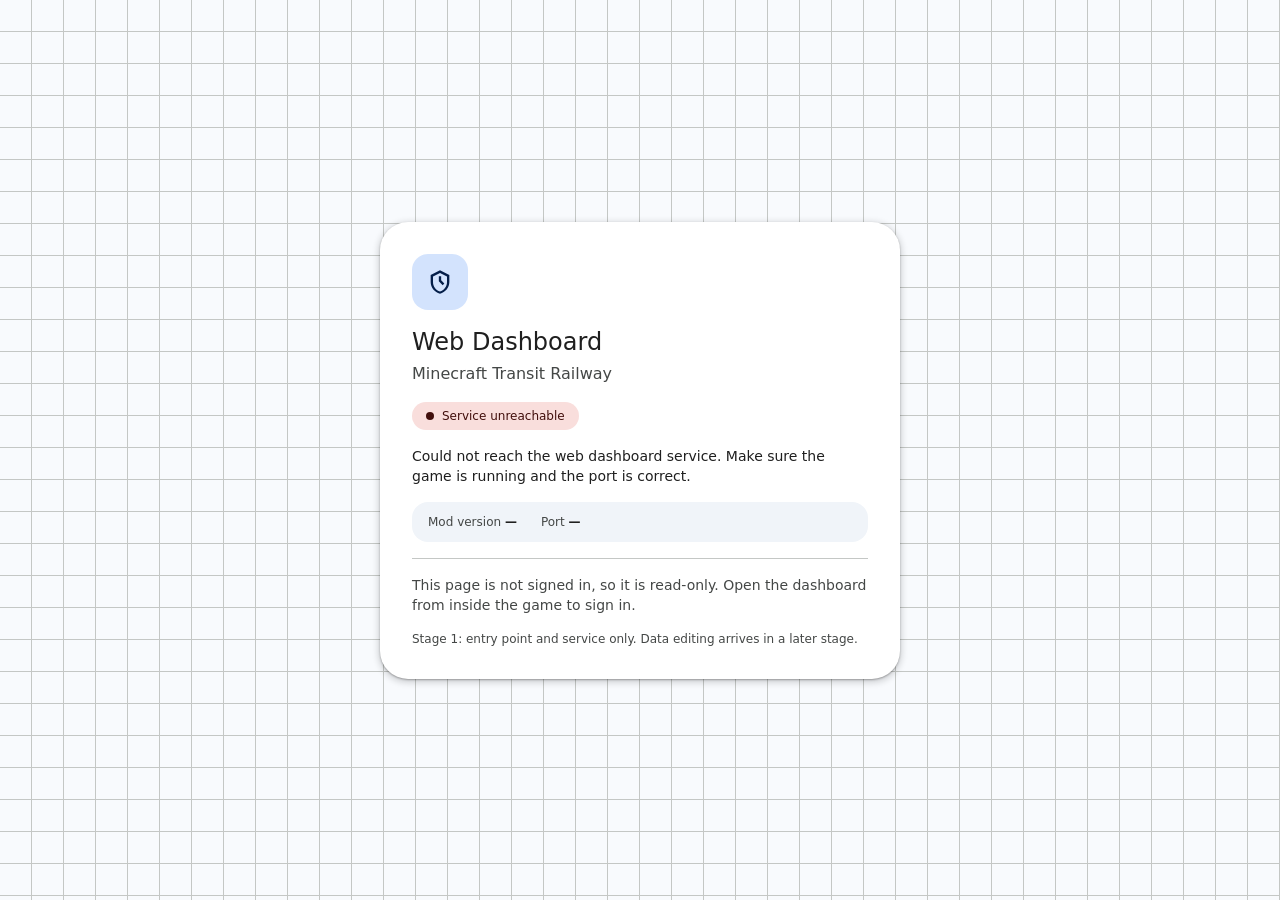
==== common/src/main/resources/assets/mtr/webdashboard/index.html @ 939e8cdc "仪表板网页化0阶段" ====
<!DOCTYPE html>
<html lang="en">
<head>
	<meta charset="UTF-8">
	<meta name="viewport" content="width=device-width, initial-scale=1.0">
	<meta name="color-scheme" content="light dark">
	<meta name="robots" content="noindex">
	<title>MTR Web Dashboard</title>
	<link rel="stylesheet" href="index.css">
	<script type="module" src="app.js"></script>
</head>
<body>
<noscript>
	<p class="noscript-notice">This dashboard requires JavaScript.</p>
</noscript>

<main class="stage">
	<section class="card" aria-labelledby="dashboard-title">
		<div class="card__icon" aria-hidden="true">
			<svg viewBox="0 0 24 24" width="28" height="28" focusable="false">
				<path d="M12 2 4 6v6c0 5 3.4 8.6 8 10 4.6-1.4 8-5 8-10V6l-8-4zm0 2.2 6 3v4.8c0 4-2.6 7-6 8.2-3.4-1.2-6-4.2-6-8.2V7.2l6-3z"/>
				<path d="M11 7h2v3.6l2.7 2.7-1.4 1.4L11 11.4V7z"/>
			</svg>
		</div>

		<h1 class="card__title" id="dashboard-title" data-i18n="title">Web Dashboard</h1>
		<p class="card__subtitle" data-i18n="subtitle">Minecraft Transit Railway</p>

		<div class="card__status">
			<span class="badge" id="status-badge" data-state="loading">
				<span class="badge__dot" aria-hidden="true"></span>
				<span data-i18n="statusLoading">Checking service…</span>
			</span>
		</div>

		<p class="card__message" id="page-message" data-i18n="messageLoading">Loading…</p>

		<div class="card__meta" id="meta" hidden>
			<span><span data-i18n="versionLabel">Mod version</span> <b id="meta-version">—</b></span>
			<span><span data-i18n="portLabel">Port</span> <b id="meta-port">—</b></span>
		</div>

		<p class="card__note" data-i18n="readOnlyNote">This page is not signed in, so it is read-only. Open the dashboard from inside the game to sign in.</p>

		<p class="card__footnote" data-i18n="stageNote">Stage 1: entry point and service only. Data editing arrives in a later stage.</p>
	</section>
</main>
</body>
</html>
---- common/src/main/resources/assets/mtr/webdashboard/index.css ----
/*
 * Material Design 3 token layer for the MTR web dashboard.
 *
 * Only tokens and a couple of primitives live here - no component library. Stage 4 decides how
 * @material/web is bundled; keeping the token names identical to the official MD3 spec means the
 * components can be dropped in later without rewriting any of this.
 *
 * Everything is self-contained: no web fonts, no CDN, so the page works on a machine with no
 * internet access, which matters for a service that only listens on loopback.
 *
 * Reference palette: the MTR brand blue #4285F4 used by the in-game map's player marker.
 */

:root {
	color-scheme: light dark;

	/* Typeface: system stack, deliberately not a downloaded webfont. */
	--md-ref-typeface-plain: system-ui, -apple-system, "Segoe UI", Roboto, "Helvetica Neue", "Noto Sans", "PingFang SC", "Microsoft YaHei", sans-serif;

	/* Typescale */
	--md-sys-typescale-headline-small-size: 24px;
	--md-sys-typescale-headline-small-line-height: 32px;
	--md-sys-typescale-title-medium-size: 16px;
	--md-sys-typescale-title-medium-line-height: 24px;
	--md-sys-typescale-body-medium-size: 14px;
	--md-sys-typescale-body-medium-line-height: 20px;
	--md-sys-typescale-label-medium-size: 12px;
	--md-sys-typescale-label-medium-line-height: 16px;
	--md-sys-typescale-weight-regular: 400;
	--md-sys-typescale-weight-medium: 500;
	--md-sys-typescale-weight-semibold: 600;

	/* Shape */
	--md-sys-shape-corner-extra-large: 28px;
	--md-sys-shape-corner-large: 16px;
	--md-sys-shape-corner-full: 999px;

	/* Motion */
	--md-sys-motion-duration-short: 150ms;
	--md-sys-motion-duration-medium: 300ms;
	--md-sys-motion-easing-standard: cubic-bezier(0.2, 0, 0, 1);
	--md-sys-motion-easing-emphasized: cubic-bezier(0.05, 0.7, 0.1, 1);

	/* Elevation */
	--md-sys-elevation-1: 0 1px 2px rgba(0, 0, 0, 0.3), 0 1px 3px 1px rgba(0, 0, 0, 0.15);
	--md-sys-elevation-2: 0 1px 2px rgba(0, 0, 0, 0.3), 0 2px 6px 2px rgba(0, 0, 0, 0.15);
}

/* ---- Light scheme (default) ---- */
:root {
	--md-sys-color-primary: #0b57d0;
	--md-sys-color-on-primary: #ffffff;
	--md-sys-color-primary-container: #d3e3fd;
	--md-sys-color-on-primary-container: #041e49;
	--md-sys-color-secondary: #5f6368;
	--md-sys-color-on-secondary: #ffffff;
	--md-sys-color-secondary-container: #e8eaed;
	--md-sys-color-on-secondary-container: #1f1f1f;
	--md-sys-color-surface: #ffffff;
	--md-sys-color-surface-container-low: #f8fafd;
	--md-sys-color-surface-container: #f0f4f9;
	--md-sys-color-surface-container-high: #e9eef6;
	--md-sys-color-on-surface: #1f1f1f;
	--md-sys-color-on-surface-variant: #444746;
	--md-sys-color-outline: #747775;
	--md-sys-color-outline-variant: #c4c7c5;
	--md-sys-color-scrim: rgba(0, 0, 0, 0.32);
	--md-sys-color-error: #b3261e;
	--md-sys-color-error-container: #f9dedc;
	--md-sys-color-on-error-container: #410e0b;
	--md-sys-color-success: #146c2e;
	--md-sys-color-success-container: #c4eed0;
	--md-sys-color-on-success-container: #072711;
}

/* ---- Dark scheme ---- */
@media (prefers-color-scheme: dark) {
	:root {
		--md-sys-color-primary: #a8c7fa;
		--md-sys-color-on-primary: #062e6f;
		--md-sys-color-primary-container: #0842a0;
		--md-sys-color-on-primary-container: #d3e3fd;
		--md-sys-color-secondary: #c4c7c5;
		--md-sys-color-on-secondary: #303030;
		--md-sys-color-secondary-container: #444746;
		--md-sys-color-on-secondary-container: #e3e3e3;
		--md-sys-color-surface: #1b1b1b;
		--md-sys-color-surface-container-low: #1f1f1f;
		--md-sys-color-surface-container: #282a2c;
		--md-sys-color-surface-container-high: #333537;
		--md-sys-color-on-surface: #e3e3e3;
		--md-sys-color-on-surface-variant: #c4c7c5;
		--md-sys-color-outline: #8e918f;
		--md-sys-color-outline-variant: #444746;
		--md-sys-color-scrim: rgba(0, 0, 0, 0.5);
		--md-sys-color-error: #f2b8b5;
		--md-sys-color-error-container: #8c1d18;
		--md-sys-color-on-error-container: #f9dedc;
		--md-sys-color-success: #6dd58c;
		--md-sys-color-success-container: #0a3818;
		--md-sys-color-on-success-container: #c4eed0;
	}
}

* {
	box-sizing: border-box;
}

html,
body {
	margin: 0;
	padding: 0;
	min-height: 100%;
}

body {
	background-color: var(--md-sys-color-surface-container-low);
	color: var(--md-sys-color-on-surface);
	font-family: var(--md-ref-typeface-plain);
	font-size: var(--md-sys-typescale-body-medium-size);
	line-height: var(--md-sys-typescale-body-medium-line-height);
	/* A faint grid, echoing the in-game map's block grid without drawing any terrain yet. */
	background-image:
		linear-gradient(var(--md-sys-color-outline-variant) 1px, transparent 1px),
		linear-gradient(90deg, var(--md-sys-color-outline-variant) 1px, transparent 1px);
	background-size: 32px 32px;
	background-position: -1px -1px;
	-webkit-font-smoothing: antialiased;
}

.noscript-notice {
	margin: 24px;
	padding: 16px;
	border-radius: var(--md-sys-shape-corner-large);
	background-color: var(--md-sys-color-error-container);
	color: var(--md-sys-color-on-error-container);
}

.stage {
	min-height: 100vh;
	display: grid;
	place-items: center;
	padding: 24px;
}

.card {
	width: min(520px, 100%);
	padding: 32px;
	display: flex;
	flex-direction: column;
	gap: 16px;
	border-radius: var(--md-sys-shape-corner-extra-large);
	background-color: var(--md-sys-color-surface);
	color: var(--md-sys-color-on-surface);
	box-shadow: var(--md-sys-elevation-2);
	animation: card-enter var(--md-sys-motion-duration-medium) var(--md-sys-motion-easing-emphasized) both;
}

@keyframes card-enter {
	from {
		opacity: 0;
		transform: translateY(12px) scale(0.98);
	}
	to {
		opacity: 1;
		transform: none;
	}
}

@media (prefers-reduced-motion: reduce) {
	.card {
		animation: none;
	}
	.badge__dot {
		animation: none;
	}
}

.card__icon {
	width: 56px;
	height: 56px;
	display: grid;
	place-items: center;
	border-radius: var(--md-sys-shape-corner-large);
	background-color: var(--md-sys-color-primary-container);
	color: var(--md-sys-color-on-primary-container);
}

.card__icon svg {
	fill: currentColor;
}

.card__title {
	margin: 0;
	font-size: var(--md-sys-typescale-headline-small-size);
	line-height: var(--md-sys-typescale-headline-small-line-height);
	font-weight: var(--md-sys-typescale-weight-regular);
}

.card__subtitle {
	margin: 0;
	margin-top: -12px;
	font-size: var(--md-sys-typescale-title-medium-size);
	line-height: var(--md-sys-typescale-title-medium-line-height);
	font-weight: var(--md-sys-typescale-weight-medium);
	color: var(--md-sys-color-on-surface-variant);
}

.card__status {
	display: flex;
}

.badge {
	display: inline-flex;
	align-items: center;
	gap: 8px;
	padding: 6px 14px;
	border-radius: var(--md-sys-shape-corner-full);
	background-color: var(--md-sys-color-secondary-container);
	color: var(--md-sys-color-on-secondary-container);
	font-size: var(--md-sys-typescale-label-medium-size);
	line-height: var(--md-sys-typescale-label-medium-line-height);
	font-weight: var(--md-sys-typescale-weight-medium);
	transition: background-color var(--md-sys-motion-duration-short) var(--md-sys-motion-easing-standard);
}

.badge__dot {
	width: 8px;
	height: 8px;
	flex: 0 0 8px;
	border-radius: var(--md-sys-shape-corner-full);
	background-color: currentColor;
	animation: badge-pulse 1.2s ease-in-out infinite;
}

@keyframes badge-pulse {
	0%, 100% { opacity: 1; }
	50% { opacity: 0.25; }
}

.badge[data-state="ready"] {
	background-color: var(--md-sys-color-primary-container);
	color: var(--md-sys-color-on-primary-container);
}

.badge[data-state="ready"] .badge__dot {
	animation: none;
}

.badge[data-state="offline"] {
	background-color: var(--md-sys-color-error-container);
	color: var(--md-sys-color-on-error-container);
}

.badge[data-state="offline"] .badge__dot {
	animation: none;
}

.card__message {
	margin: 0;
}

.card__meta {
	display: flex;
	flex-wrap: wrap;
	gap: 8px 24px;
	padding: 12px 16px;
	border-radius: var(--md-sys-shape-corner-large);
	background-color: var(--md-sys-color-surface-container);
	color: var(--md-sys-color-on-surface-variant);
	font-size: var(--md-sys-typescale-label-medium-size);
	line-height: var(--md-sys-typescale-label-medium-line-height);
}

.card__meta b {
	color: var(--md-sys-color-on-surface);
	font-weight: var(--md-sys-typescale-weight-semibold);
}

.card__note,
.card__footnote {
	margin: 0;
	padding-top: 16px;
	border-top: 1px solid var(--md-sys-color-outline-variant);
	color: var(--md-sys-color-on-surface-variant);
}

.card__footnote {
	font-size: var(--md-sys-typescale-label-medium-size);
	line-height: var(--md-sys-typescale-label-medium-line-height);
	padding-top: 0;
	border-top: none;
}
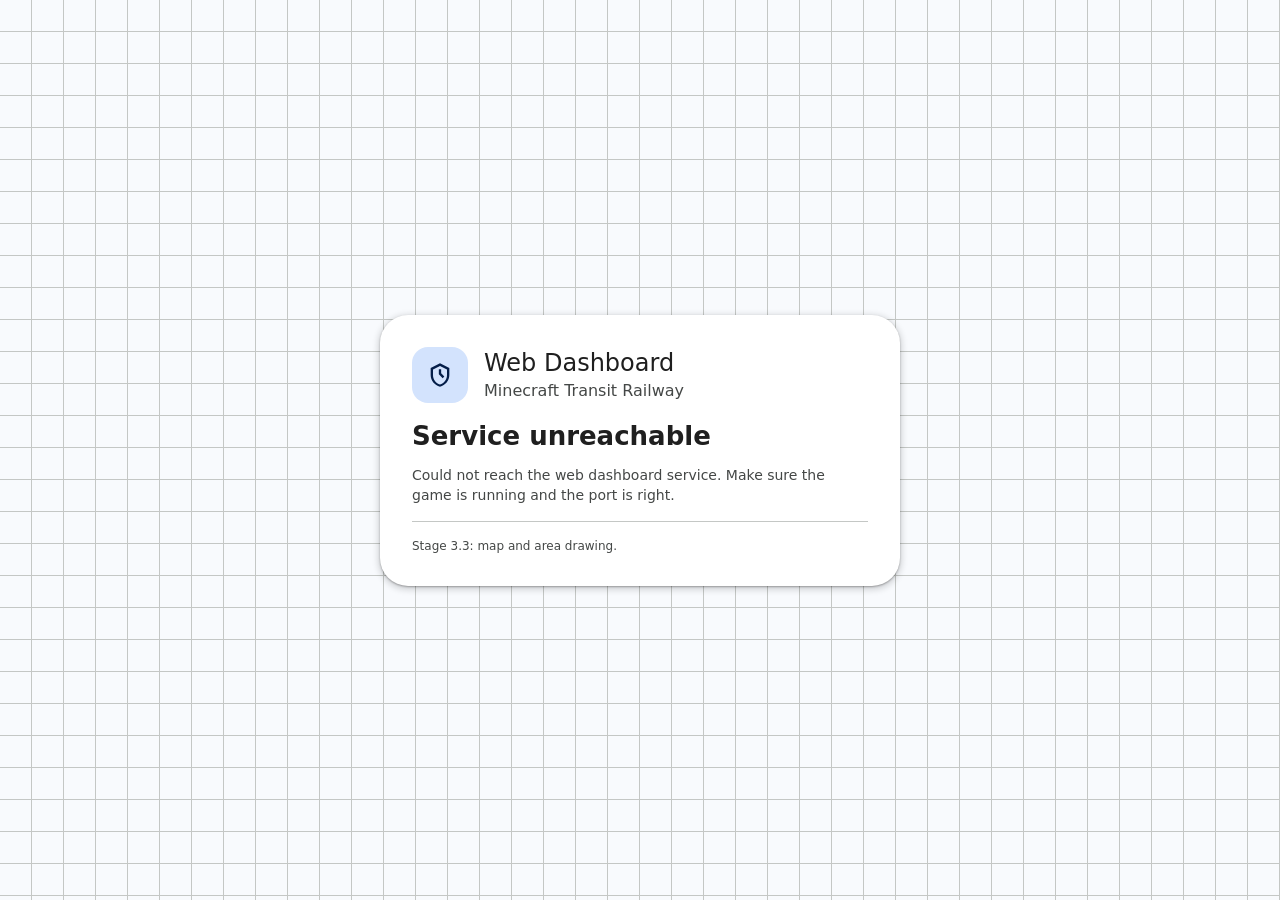
==== commit 54394dc3: "仪表板网页化3阶段！" ====
--- a/common/src/main/resources/assets/mtr/webdashboard/index.html
+++ b/common/src/main/resources/assets/mtr/webdashboard/index.html
@@ -1,4 +1,4 @@
-<!DOCTYPE html>
+﻿<!DOCTYPE html>
 <html lang="en">
 <head>
 	<meta charset="UTF-8">
@@ -6,43 +6,201 @@
 	<meta name="color-scheme" content="light dark">
 	<meta name="robots" content="noindex">
 	<title>MTR Web Dashboard</title>
-	<link rel="stylesheet" href="index.css">
-	<script type="module" src="app.js"></script>
+	<!-- The ?v= suffix busts any copy a browser cached before caching was disabled server-side.
+	     Sub-imports inside app.js and views.js carry the same number, because a module is cached under
+	     its own URL and bumping only this line would leave a stale lists.js or views.js in play.
+	     Bump all of them together. -->
+	<link rel="stylesheet" href="index.css?v=16">
+	<script type="module" src="app.js?v=16"></script>
 </head>
-<body>
+<body data-view="checking">
 <noscript>
 	<p class="noscript-notice">This dashboard requires JavaScript.</p>
 </noscript>
 
-<main class="stage">
-	<section class="card" aria-labelledby="dashboard-title">
-		<div class="card__icon" aria-hidden="true">
-			<svg viewBox="0 0 24 24" width="28" height="28" focusable="false">
-				<path d="M12 2 4 6v6c0 5 3.4 8.6 8 10 4.6-1.4 8-5 8-10V6l-8-4zm0 2.2 6 3v4.8c0 4-2.6 7-6 8.2-3.4-1.2-6-4.2-6-8.2V7.2l6-3z"/>
-				<path d="M11 7h2v3.6l2.7 2.7-1.4 1.4L11 11.4V7z"/>
-			</svg>
+<!--
+	Two layouts sharing one page.
+
+	The shell is the working dashboard: a top bar, then the sidebar beside the map. The game also keeps
+	its list on the left and its map on the right, so the two read the same way round.
+
+	The card is the centred notice used for every non-dashboard state - not signed in, sign-in expired,
+	service unreachable. Which one is visible is decided by data-view on <body>, so exactly one can
+	ever show.
+-->
+<div class="shell">
+	<header class="topbar">
+		<div class="topbar__brand">
+			<span class="topbar__icon" aria-hidden="true">
+				<svg viewBox="0 0 24 24" width="20" height="20" focusable="false">
+					<path d="M12 2 4 6v6c0 5 3.4 8.6 8 10 4.6-1.4 8-5 8-10V6l-8-4zm0 2.2 6 3v4.8c0 4-2.6 7-6 8.2-3.4-1.2-6-4.2-6-8.2V7.2l6-3z"/>
+					<path d="M11 7h2v3.6l2.7 2.7-1.4 1.4L11 11.4V7z"/>
+				</svg>
+			</span>
+			<h1 class="topbar__title" data-i18n="title">Web Dashboard</h1>
+			<!-- Shown only when the visitor cannot edit; views.setCanEdit owns its hidden flag. Hidden
+			     from the start so an account with edit rights never sees it flash. -->
+			<span class="badge badge--muted" id="readonly-badge" hidden data-i18n="readOnlyBadge">Read-only</span>
+			<span class="topbar__world" id="world-label" hidden></span>
 		</div>
 
-		<h1 class="card__title" id="dashboard-title" data-i18n="title">Web Dashboard</h1>
-		<p class="card__subtitle" data-i18n="subtitle">Minecraft Transit Railway</p>
-
-		<div class="card__status">
+		<div class="topbar__actions">
+			<button class="icon-button" id="refresh" type="button" data-i18n-title="refresh" data-i18n-aria-label="refreshAriaLabel" aria-label="Refresh">
+				<svg viewBox="0 0 24 24" width="20" height="20" aria-hidden="true" focusable="false">
+					<path d="M12 5V2L7 6l5 4V7a5 5 0 1 1-5 5H5a7 7 0 1 0 7-7z"/>
+				</svg>
+			</button>
 			<span class="badge" id="status-badge" data-state="loading">
 				<span class="badge__dot" aria-hidden="true"></span>
 				<span data-i18n="statusLoading">Checking service…</span>
 			</span>
+			<span class="badge badge--account" id="account-badge" hidden>
+				<span id="account-name"></span>
+			</span>
+			<button class="button button--text" id="sign-out" type="button" data-i18n="signOut">Sign out</button>
 		</div>
-
-		<p class="card__message" id="page-message" data-i18n="messageLoading">Loading…</p>
-
-		<div class="card__meta" id="meta" hidden>
-			<span><span data-i18n="versionLabel">Mod version</span> <b id="meta-version">—</b></span>
-			<span><span data-i18n="portLabel">Port</span> <b id="meta-port">—</b></span>
-		</div>
-
-		<p class="card__note" data-i18n="readOnlyNote">This page is not signed in, so it is read-only. Open the dashboard from inside the game to sign in.</p>
-
-		<p class="card__footnote" data-i18n="stageNote">Stage 1: entry point and service only. Data editing arrives in a later stage.</p>
+	</header>
+
+	<div class="content">
+		<!-- Sidebar: the same three categories as the in-game dashboard, above which sits the
+		     transport-mode filter the game has no equivalent for, because one page manages all four. -->
+		<aside class="sidebar" data-i18n-aria-label="sidebarLabel" aria-label="Railway data">
+			<!-- Hidden by views.renderModes on the stations tab, where filtering has no effect. -->
+			<div class="sidebar__filters" id="sidebar-filters">
+				<div class="chips" id="modes" role="group"></div>
+			</div>
+
+			<div class="sidebar__tabs">
+				<div class="tabs" id="tabs" role="tablist"></div>
+			</div>
+
+			<div class="sidebar__search">
+				<span class="search__icon" aria-hidden="true">
+					<svg viewBox="0 0 24 24" width="18" height="18" focusable="false">
+						<path d="M15.5 14h-.79l-.28-.27a6.5 6.5 0 1 0-.7.7l.27.28v.79l5 4.99L20.49 19l-4.99-5zm-6 0A4.5 4.5 0 1 1 14 9.5 4.5 4.5 0 0 1 9.5 14z"/>
+					</svg>
+				</span>
+				<input class="search__input" id="search" type="search" autocomplete="off"
+				       data-i18n-placeholder="searchPlaceholder" placeholder="Search…"
+				       data-i18n-aria-label="searchAriaLabel" aria-label="Search">
+				<button class="icon-button icon-button--small" id="search-clear" type="button" hidden
+				        data-i18n-title="clearSearch" data-i18n-aria-label="clearSearch" aria-label="Clear search">
+					<svg viewBox="0 0 24 24" width="18" height="18" aria-hidden="true" focusable="false">
+						<path d="M19 6.41 17.59 5 12 10.59 6.41 5 5 6.41 10.59 12 5 17.59 6.41 19 12 13.41 17.59 19 19 17.59 13.41 12z"/>
+					</svg>
+				</button>
+			</div>
+
+			<!-- Offered only when the selected object has a selection to redraw. Hidden otherwise, so it
+			     cannot be pressed for a route, platform or siding, none of which have one. -->
+			<div class="sidebar__edit-bar" id="sidebar-edit-bar" hidden>
+				<button class="button button--tonal button--full" id="sidebar-edit-area" type="button" data-i18n="editAreaButton">
+					<svg viewBox="0 0 24 24" width="18" height="18" aria-hidden="true" focusable="false">
+						<path d="M3 17.25V21h3.75L17.81 9.94l-3.75-3.75L3 17.25zM20.71 7.04a1 1 0 0 0 0-1.41l-2.34-2.34a1 1 0 0 0-1.41 0l-1.83 1.83 3.75 3.75 1.83-1.83z"/>
+					</svg>
+					<span data-i18n="editAreaButton">Redraw area on the map</span>
+				</button>
+			</div>
+
+			<div class="sidebar__list" id="list" role="listbox" data-i18n-aria-label="listLabel" aria-label="Railway data list"></div>
+
+			<div class="empty" id="list-empty" hidden>
+				<p class="empty__title" data-empty-title></p>
+				<p class="empty__body" data-empty-body hidden></p>
+			</div>
+			<!-- The list above scrolls. There is deliberately no pagination here: page arrows are one of
+			     the things the in-game dashboard is being replaced for, and a browser scrolls for free. -->
+		</aside>
+
+		<!-- The canvas map. Its controls are overlays so they take no space away from the map itself. -->
+		<section class="map-area" id="map-area" data-i18n-aria-label="mapLabel" aria-label="Map">
+			<canvas id="map"></canvas>
+
+			<div class="map-controls">
+				<button class="icon-button" id="map-zoom-in" type="button" data-i18n-title="mapZoomIn" data-i18n-aria-label="mapZoomIn" aria-label="Zoom in">
+					<svg viewBox="0 0 24 24" width="20" height="20" aria-hidden="true" focusable="false">
+						<path d="M19 13h-6v6h-2v-6H5v-2h6V5h2v6h6z"/>
+					</svg>
+				</button>
+				<button class="icon-button" id="map-zoom-out" type="button" data-i18n-title="mapZoomOut" data-i18n-aria-label="mapZoomOut" aria-label="Zoom out">
+					<svg viewBox="0 0 24 24" width="20" height="20" aria-hidden="true" focusable="false">
+						<path d="M19 13H5v-2h14z"/>
+					</svg>
+				</button>
+				<!-- Centres the map on the player whose position the payload carried. Short tooltip on
+				     purpose: this is an icon button, and a sentence-length title is worse than no help. -->
+				<button class="icon-button" id="map-focus-player" type="button" data-i18n-title="mapFocusPlayer" data-i18n-aria-label="mapFocusPlayer" aria-label="Focus on player">
+					<svg viewBox="0 0 24 24" width="20" height="20" aria-hidden="true" focusable="false">
+						<path d="M12 8a4 4 0 1 0 4 4 4 4 0 0 0-4-4zm8.94 3A8.99 8.99 0 0 0 13 3.06V1h-2v2.06A8.99 8.99 0 0 0 3.06 11H1v2h2.06A8.99 8.99 0 0 0 11 20.94V23h2v-2.06A8.99 8.99 0 0 0 20.94 13H23v-2zM12 19a7 7 0 1 1 7-7 7 7 0 0 1-7 7z"/>
+					</svg>
+				</button>
+			</div>
+
+			<!-- Only visible while an area is being redrawn. The size readout is the feedback that makes the
+			     drag comprehensible: without it there is no way to tell how large a selection was just drawn,
+			     or whether the drag registered at all. -->
+			<div class="map-editing-bar" id="map-editing-bar" hidden>
+				<span class="map-editing-bar__hint" data-i18n="mapEditingHint">Drag on the map to draw the new area</span>
+				<span class="map-editing-bar__size" id="map-editing-size"></span>
+				<button class="button button--text button--small" id="map-cancel-edit" type="button" data-i18n="mapCancelEdit">Cancel</button>
+			</div>
+
+			<!-- Pinned to the map's top-right corner, so it sits directly under the top bar and against the
+			     right edge. Coordinates only - the player's name is not repeated here. -->
+			<div class="map-readout" id="map-readout"></div>
+		</section>
+	</div>
+</div>
+
+<main class="stage">
+	<section class="card" id="dashboard-card" aria-labelledby="dashboard-title">
+		<header class="card__header">
+			<div class="card__icon" aria-hidden="true">
+				<svg viewBox="0 0 24 24" width="28" height="28" focusable="false">
+					<path d="M12 2 4 6v6c0 5 3.4 8.6 8 10 4.6-1.4 8-5 8-10V6l-8-4zm0 2.2 6 3v4.8c0 4-2.6 7-6 8.2-3.4-1.2-6-4.2-6-8.2V7.2l6-3z"/>
+					<path d="M11 7h2v3.6l2.7 2.7-1.4 1.4L11 11.4V7z"/>
+				</svg>
+			</div>
+			<div class="card__heading">
+				<h1 class="card__title" id="dashboard-title" data-i18n="title">Web Dashboard</h1>
+				<p class="card__subtitle" data-i18n="subtitle">Minecraft Transit Railway</p>
+			</div>
+		</header>
+
+		<!-- A visitor who is not signed in, which includes anyone who typed the address by hand. That is
+		     the deliberate default: no URL grants editing on its own. -->
+		<section class="view" data-view="readonly">
+			<h2 class="view__headline" data-i18n="readOnlyHeadline">You cannot edit</h2>
+			<p class="view__text" data-i18n="readOnlyBody">Open this dashboard from the in-game Web Dashboard button to sign in, or ask an operator to grant you access.</p>
+		</section>
+
+		<!-- The service could not be reached at all. -->
+		<section class="view" data-view="offline">
+			<h2 class="view__headline" data-i18n="offlineHeadline">Service unreachable</h2>
+			<p class="view__text" data-i18n="offlineBody">Could not reach the web dashboard service. Make sure the game is running and the port is right.</p>
+		</section>
+
+		<!-- A sign-in attempt failed, most often because the token expired before the browser finished
+		     opening. -->
+		<section class="view" data-view="expired">
+			<h2 class="view__headline" data-i18n="expiredHeadline">Sign-in expired</h2>
+			<p class="view__text" data-i18n="expiredBody">Press the Web Dashboard button in the game again to get a fresh link.</p>
+		</section>
+
+		<dl class="card__meta" id="meta" hidden>
+			<div>
+				<dt data-i18n="versionLabel">Mod version</dt>
+				<dd id="meta-version">—</dd>
+			</div>
+			<div>
+				<dt data-i18n="portLabel">Port</dt>
+				<dd id="meta-port">—</dd>
+			</div>
+		</dl>
+
+		<p class="card__warning" id="lan-warning" hidden data-i18n="lanWarning">This service is open to the local network over plain HTTP, so sign-in tokens can be read by anyone on the same network. Restart with allowLanAccess turned off to avoid that.</p>
+
+		<p class="card__footnote" data-i18n="stageFootnote">Stage 3.3: map and area drawing.</p>
 	</section>
 </main>
 </body>
--- a/common/src/main/resources/assets/mtr/webdashboard/index.css
+++ b/common/src/main/resources/assets/mtr/webdashboard/index.css
@@ -33,7 +33,27 @@
 	/* Shape */
 	--md-sys-shape-corner-extra-large: 28px;
 	--md-sys-shape-corner-large: 16px;
+	--md-sys-shape-corner-medium: 12px;
+	--md-sys-shape-corner-small: 8px;
+	--md-sys-shape-corner-extra-small: 4px;
 	--md-sys-shape-corner-full: 999px;
+
+	/* Typescale, the sizes the sidebar needs beyond the card's */
+	--md-sys-typescale-title-small-size: 14px;
+	--md-sys-typescale-title-small-line-height: 20px;
+	--md-sys-typescale-body-small-size: 12px;
+	--md-sys-typescale-body-small-line-height: 16px;
+	--md-sys-typescale-label-large-size: 14px;
+	--md-sys-typescale-label-large-line-height: 20px;
+	/* The sidebar row label is the MD3 list item's primary text, which is body-large, not body-medium. */
+	--md-sys-typescale-body-large-size: 16px;
+	--md-sys-typescale-body-large-line-height: 24px;
+
+	/* State layer opacities, straight from the MD3 spec. Used instead of ad-hoc alphas so hover and
+	   pressed states read consistently across every component. */
+	--md-sys-state-hover-opacity: 0.08;
+	--md-sys-state-focus-opacity: 0.10;
+	--md-sys-state-pressed-opacity: 0.10;
 
 	/* Motion */
 	--md-sys-motion-duration-short: 150ms;
@@ -42,8 +62,13 @@
 	--md-sys-motion-easing-emphasized: cubic-bezier(0.05, 0.7, 0.1, 1);
 
 	/* Elevation */
+	--md-sys-elevation-0: none;
 	--md-sys-elevation-1: 0 1px 2px rgba(0, 0, 0, 0.3), 0 1px 3px 1px rgba(0, 0, 0, 0.15);
 	--md-sys-elevation-2: 0 1px 2px rgba(0, 0, 0, 0.3), 0 2px 6px 2px rgba(0, 0, 0, 0.15);
+
+	/* Layout constants for the shell, kept here so the sidebar width has one definition. */
+	--mtr-sidebar-width: 340px;
+	--mtr-topbar-height: 64px;
 }
 
 /* ---- Light scheme (default) ---- */
@@ -68,6 +93,8 @@
 	--md-sys-color-error: #b3261e;
 	--md-sys-color-error-container: #f9dedc;
 	--md-sys-color-on-error-container: #410e0b;
+	--md-sys-color-warning-container: #fef7e0;
+	--md-sys-color-on-warning-container: #5c4400;
 	--md-sys-color-success: #146c2e;
 	--md-sys-color-success-container: #c4eed0;
 	--md-sys-color-on-success-container: #072711;
@@ -96,6 +123,8 @@
 		--md-sys-color-error: #f2b8b5;
 		--md-sys-color-error-container: #8c1d18;
 		--md-sys-color-on-error-container: #f9dedc;
+		--md-sys-color-warning-container: #4a3c00;
+		--md-sys-color-on-warning-container: #ffe08a;
 		--md-sys-color-success: #6dd58c;
 		--md-sys-color-success-container: #0a3818;
 		--md-sys-color-on-success-container: #c4eed0;
@@ -104,6 +133,17 @@
 
 * {
 	box-sizing: border-box;
+}
+
+/*
+ * The hidden attribute is the one thing the whole page relies on to show or hide panels, badges and
+ * secondary text. It is worth knowing that the browser stylesheet rule for it has zero specificity,
+ * so ANY author rule that sets `display` on the same element silently defeats it - `.badge` and
+ * `.chip__count` both do exactly that. This makes hidden mean hidden everywhere, whatever else the
+ * element is styled with.
+ */
+[hidden] {
+	display: none !important;
 }
 
 html,
@@ -176,9 +216,20 @@
 	}
 }
 
+.card__header {
+	display: flex;
+	align-items: center;
+	gap: 16px;
+}
+
+.card__heading {
+	min-width: 0;
+}
+
 .card__icon {
 	width: 56px;
 	height: 56px;
+	flex: 0 0 56px;
 	display: grid;
 	place-items: center;
 	border-radius: var(--md-sys-shape-corner-large);
@@ -199,15 +250,97 @@
 
 .card__subtitle {
 	margin: 0;
-	margin-top: -12px;
 	font-size: var(--md-sys-typescale-title-medium-size);
 	line-height: var(--md-sys-typescale-title-medium-line-height);
 	font-weight: var(--md-sys-typescale-weight-medium);
 	color: var(--md-sys-color-on-surface-variant);
 }
 
-.card__status {
-	display: flex;
+.card__badges {
+	display: flex;
+	flex-wrap: wrap;
+	gap: 8px;
+}
+
+/*
+ * View switching.
+ *
+ * The attribute lives on <body> rather than on the card, because the dashboard shell and the centred
+ * card are siblings that trade places - so one attribute has to drive both. CSS reveals exactly the
+ * matching panel, which means there is no way to end up with two views visible at once, something a
+ * class-toggling approach would allow if a code path forgot to hide the previous one.
+ */
+.view {
+	display: none;
+	flex-direction: column;
+	align-items: flex-start;
+	gap: 12px;
+}
+
+body[data-view="readonly"] .view[data-view="readonly"],
+body[data-view="signedin"] .view[data-view="signedin"],
+body[data-view="offline"] .view[data-view="offline"],
+body[data-view="expired"] .view[data-view="expired"] {
+	display: flex;
+}
+
+/*
+ * The headline for a visitor who cannot edit. Deliberately the largest text on the page: being
+ * unable to edit is the one thing that must not be missed, and this is what a hand-typed URL shows.
+ */
+.view__headline {
+	margin: 0;
+	font-size: 26px;
+	line-height: 34px;
+	font-weight: var(--md-sys-typescale-weight-semibold);
+}
+
+.view__text {
+	margin: 0;
+	color: var(--md-sys-color-on-surface-variant);
+}
+
+.view__note {
+	margin: 0;
+	font-size: var(--md-sys-typescale-label-medium-size);
+	line-height: var(--md-sys-typescale-label-medium-line-height);
+	color: var(--md-sys-color-on-surface-variant);
+}
+
+/* MD3 text button: no container, a state layer on hover/press, and a ripple-free scale feedback. */
+.button {
+	font: inherit;
+	font-weight: var(--md-sys-typescale-weight-medium);
+	border: none;
+	border-radius: var(--md-sys-shape-corner-full);
+	cursor: pointer;
+	position: relative;
+	overflow: hidden;
+	transition: background-color var(--md-sys-motion-duration-short) var(--md-sys-motion-easing-standard);
+}
+
+.button--text {
+	padding: 10px 20px;
+	background-color: transparent;
+	color: var(--md-sys-color-primary);
+}
+
+.button--text:hover:not(:disabled) {
+	background-color: color-mix(in srgb, var(--md-sys-color-primary) 8%, transparent);
+}
+
+.button--text:active:not(:disabled) {
+	background-color: color-mix(in srgb, var(--md-sys-color-primary) 12%, transparent);
+}
+
+.button:focus-visible {
+	outline: 3px solid var(--md-sys-color-primary);
+	outline-offset: 2px;
+}
+
+.button:disabled {
+	opacity: 0.38;
+	cursor: default;
 }
 
 .badge {
@@ -256,14 +389,37 @@
 	animation: none;
 }
 
-.card__message {
-	margin: 0;
+/*
+ * Read-only is a normal, expected state rather than a failure, so it uses the neutral container
+ * instead of the error one. The point is to inform, not to alarm.
+ */
+.badge[data-state="readonly"] {
+	background-color: var(--md-sys-color-surface-container-high);
+	color: var(--md-sys-color-on-surface-variant);
+}
+
+.badge[data-state="readonly"] .badge__dot {
+	animation: none;
+}
+
+/* Editable is the counterpart of the read-only badge: same shape, different wording and colour, so
+   the visitor can tell at a glance which one applies to them. */
+.badge[data-state="editable"] {
+	background-color: var(--md-sys-color-primary-container);
+	color: var(--md-sys-color-on-primary-container);
+}
+
+/* The signed-in account badge: no dot, just the name on a primary container. */
+.badge--account {
+	background-color: var(--md-sys-color-secondary-container);
+	color: var(--md-sys-color-on-secondary-container);
 }
 
 .card__meta {
 	display: flex;
 	flex-wrap: wrap;
 	gap: 8px 24px;
+	margin: 0;
 	padding: 12px 16px;
 	border-radius: var(--md-sys-shape-corner-large);
 	background-color: var(--md-sys-color-surface-container);
@@ -272,22 +428,1004 @@
 	line-height: var(--md-sys-typescale-label-medium-line-height);
 }
 
-.card__meta b {
+.card__meta dt {
+	display: inline;
+}
+
+.card__meta dd {
+	display: inline;
+	margin: 0 0 0 6px;
 	color: var(--md-sys-color-on-surface);
 	font-weight: var(--md-sys-typescale-weight-semibold);
 }
 
-.card__note,
+/*
+ * The plain-HTTP warning. Shown only when the operator has opened the service to the network, which
+ * is the setting that makes sign-in tokens readable in transit.
+ */
+.card__warning {
+	margin: 0;
+	padding: 12px 16px;
+	border-radius: var(--md-sys-shape-corner-large);
+	background-color: var(--md-sys-color-warning-container);
+	color: var(--md-sys-color-on-warning-container);
+	font-size: var(--md-sys-typescale-label-medium-size);
+	line-height: var(--md-sys-typescale-label-medium-line-height);
+}
+
 .card__footnote {
 	margin: 0;
 	padding-top: 16px;
 	border-top: 1px solid var(--md-sys-color-outline-variant);
 	color: var(--md-sys-color-on-surface-variant);
-}
-
-.card__footnote {
 	font-size: var(--md-sys-typescale-label-medium-size);
 	line-height: var(--md-sys-typescale-label-medium-line-height);
-	padding-top: 0;
-	border-top: none;
-}
+}
+
+/* =====================================================================================
+   Application shell - the dashboard layout
+   =====================================================================================
+   Which of the two layouts is visible is driven entirely by data-view on <body>, so there is no
+   way for the shell and the card to be on screen together. */
+
+.shell,
+.stage {
+	display: none;
+}
+
+/*
+ * The dashboard is a fixed-height application frame, not a document.
+ *
+ * Without this the shell grows to fit the sidebar's contents, the page itself becomes scrollable,
+ * and scrolling the list drags the top bar and map off screen. Pinning the height to the viewport and
+ * clipping the overflow means the only thing that ever scrolls is .sidebar__list.
+ */
+body[data-view="dashboard"] {
+	height: 100vh;
+	overflow: hidden;
+	/* The decorative grid belongs to the notice layouts, not to an application frame. */
+	background-image: none;
+	background-color: var(--md-sys-color-surface-container-low);
+}
+
+body[data-view="dashboard"] .shell {
+	display: flex;
+	flex-direction: column;
+	height: 100vh;
+	overflow: hidden;
+}
+
+/* Every state other than the dashboard is a centred notice, and those do scroll when they are tall. */
+body:not([data-view="dashboard"]) .stage {
+	display: grid;
+}
+
+/* ---- top bar ---- */
+
+.topbar {
+	height: var(--mtr-topbar-height);
+	flex: 0 0 auto;
+	display: flex;
+	align-items: center;
+	justify-content: space-between;
+	gap: 16px;
+	padding: 0 16px;
+	background-color: var(--md-sys-color-surface-container);
+	border-bottom: 1px solid var(--md-sys-color-outline-variant);
+}
+
+.topbar__brand {
+	display: flex;
+	align-items: center;
+	gap: 12px;
+	min-width: 0;
+}
+
+.topbar__icon {
+	width: 36px;
+	height: 36px;
+	flex: 0 0 36px;
+	display: grid;
+	place-items: center;
+	border-radius: var(--md-sys-shape-corner-small);
+	background-color: var(--md-sys-color-primary-container);
+	color: var(--md-sys-color-on-primary-container);
+}
+
+.topbar__icon svg {
+	fill: currentColor;
+}
+
+.topbar__title {
+	margin: 0;
+	font-size: var(--md-sys-typescale-title-medium-size);
+	line-height: var(--md-sys-typescale-title-medium-line-height);
+	font-weight: var(--md-sys-typescale-weight-medium);
+	white-space: nowrap;
+}
+
+.topbar__world {
+	color: var(--md-sys-color-on-surface-variant);
+	font-size: var(--md-sys-typescale-label-medium-size);
+	white-space: nowrap;
+	overflow: hidden;
+	text-overflow: ellipsis;
+}
+
+
+/* While an area is being drawn the editing bar owns the top of the map and shows the selection size, so
+   the coordinate readout would collide with it and is hidden instead. */
+.map-area.is-editing .map-readout {
+	display: none;
+}
+
+.topbar__actions {
+	display: flex;
+	align-items: center;
+	gap: 8px;
+}
+
+/* ---- content split ---- */
+
+.content {
+	flex: 1 1 auto;
+	display: flex;
+	min-height: 0;
+}
+
+.sidebar {
+	width: var(--mtr-sidebar-width);
+	flex: 0 0 var(--mtr-sidebar-width);
+	display: flex;
+	flex-direction: column;
+	min-height: 0;
+	background-color: var(--md-sys-color-surface);
+	border-right: 1px solid var(--md-sys-color-outline-variant);
+}
+
+/*
+ * The map.
+ *
+ * `position: relative` with an absolutely positioned canvas, rather than a canvas sized by `height:
+ * 100%`. A percentage height needs a parent with a definite height, and a flex item's height is not
+ * definite - the canvas would collapse to its intrinsic 300x150. Filling an absolutely positioned box
+ * sidesteps that entirely, and the parent's own height comes from the flex row above it.
+ */
+.map-area {
+	position: relative;
+	flex: 1 1 auto;
+	min-width: 0;
+	min-height: 0;
+	overflow: hidden;
+	/* Matches the canvas background so there is no flash of a different colour before the first paint. */
+	background-color: #121212;
+}
+
+#map {
+	position: absolute;
+	inset: 0;
+	width: 100%;
+	height: 100%;
+	display: block;
+	/* The map handles its own gestures; letting the browser also scroll or zoom fights with it. */
+	touch-action: none;
+}
+
+/* While an area is being redrawn, a left drag draws instead of panning. A crosshair is the only thing
+   that says so; without it the change in behaviour is invisible until the user tries to pan. */
+.map-area.is-editing #map {
+	cursor: crosshair;
+}
+
+/* Overlay controls, so they take no space away from the map. */
+.map-controls {
+	position: absolute;
+	top: 12px;
+	left: 12px;
+	display: flex;
+	flex-direction: column;
+	gap: 4px;
+	z-index: 2;
+}
+
+/* The map's own overlay chrome shares one surface treatment: a translucent dark panel over the light
+   map background, which is what makes the white labels readable in both colour schemes. */
+.map-controls .icon-button,
+.map-editing-bar .button,
+.map-readout {
+	background-color: rgba(32, 33, 36, 0.85);
+	color: #e3e3e3;
+	backdrop-filter: blur(4px);
+}
+
+.map-controls .icon-button:hover:not(:disabled) {
+	background-color: rgba(60, 64, 67, 0.95);
+}
+
+.map-editing-bar {
+	position: absolute;
+	top: 12px;
+	left: 50%;
+	transform: translateX(-50%);
+	display: flex;
+	align-items: center;
+	gap: 12px;
+	max-width: calc(100% - 24px);
+	padding: 4px 4px 4px 16px;
+	border-radius: var(--md-sys-shape-corner-full);
+	background-color: rgba(32, 33, 36, 0.9);
+	color: #e3e3e3;
+	backdrop-filter: blur(4px);
+	z-index: 3;
+}
+
+.map-editing-bar__hint {
+	font-size: var(--md-sys-typescale-label-large-size);
+	white-space: nowrap;
+	overflow: hidden;
+	text-overflow: ellipsis;
+}
+
+/* The live size of the rectangle being dragged. Tabular figures so the number does not jitter the bar
+   wider as the digits change. */
+.map-editing-bar__size {
+	flex: 0 0 auto;
+	padding: 2px 10px;
+	border-radius: var(--md-sys-shape-corner-small);
+	background-color: rgba(255, 255, 255, 0.12);
+	font-size: var(--md-sys-typescale-label-medium-size);
+	line-height: var(--md-sys-typescale-label-medium-line-height);
+	font-variant-numeric: tabular-nums;
+	white-space: nowrap;
+	color: #a8c7fa;
+}
+
+.map-editing-bar__size:empty {
+	display: none;
+}
+
+.map-editing-bar .button {
+	background-color: transparent;
+	color: #a8c7fa;
+}
+
+.map-editing-bar .button:hover:not(:disabled) {
+	background-color: rgba(168, 199, 250, 0.12);
+}
+
+/*
+ * Coordinate readout, pinned to the map's top-right corner: directly under the top bar and hard against
+ * the right edge. Coordinates only - the player's name is shown once, elsewhere.
+ */
+.map-readout {
+	position: absolute;
+	top: 8px;
+	right: 8px;
+	padding: 4px 10px;
+	border-radius: var(--md-sys-shape-corner-small);
+	background-color: rgba(32, 33, 36, 0.85);
+	color: #e3e3e3;
+	backdrop-filter: blur(4px);
+	font-size: var(--md-sys-typescale-label-medium-size);
+	line-height: var(--md-sys-typescale-label-medium-line-height);
+	font-variant-numeric: tabular-nums;
+	white-space: nowrap;
+	z-index: 2;
+}
+
+/* Narrow viewports stack instead of squeezing both panes; the map needs a usable width, and the
+   sidebar is the part that can be scrolled. */
+@media (max-width: 900px) {
+	.content {
+		flex-direction: column;
+	}
+
+	.sidebar {
+		width: auto;
+		flex: 0 0 auto;
+		max-height: 60vh;
+		border-right: none;
+		border-bottom: 1px solid var(--md-sys-color-outline-variant);
+	}
+
+	.map-area {
+		flex: 1 1 auto;
+		min-height: 40vh;
+	}
+}
+
+/* ---- sidebar sections ---- */
+
+.sidebar__filters {
+	padding: 12px 12px 4px;
+}
+
+.sidebar__tabs {
+	padding: 4px 12px 0;
+}
+
+.sidebar__search {
+	display: flex;
+	align-items: center;
+	gap: 4px;
+	margin: 8px 12px 4px;
+	padding: 0 4px 0 12px;
+	height: 48px;
+	border: 1px solid var(--md-sys-color-outline);
+	border-radius: var(--md-sys-shape-corner-full);
+	background-color: var(--md-sys-color-surface);
+	transition: border-color var(--md-sys-motion-duration-short) var(--md-sys-motion-easing-standard);
+}
+
+/* MD3 outlined field: the border thickens and turns primary on focus rather than the whole field
+   changing colour. */
+.sidebar__search:focus-within {
+	border-color: var(--md-sys-color-primary);
+	box-shadow: inset 0 0 0 1px var(--md-sys-color-primary);
+}
+
+.search__icon {
+	display: grid;
+	place-items: center;
+	color: var(--md-sys-color-on-surface-variant);
+}
+
+.search__icon svg {
+	fill: currentColor;
+}
+
+.search__input {
+	flex: 1 1 auto;
+	min-width: 0;
+	height: 100%;
+	border: none;
+	outline: none;
+	background: transparent;
+	color: var(--md-sys-color-on-surface);
+	font: inherit;
+	font-size: var(--md-sys-typescale-body-medium-size);
+}
+
+/* The browser's own clear affordance duplicates the icon button next to it. */
+.search__input::-webkit-search-cancel-button {
+	display: none;
+}
+
+/*
+ * The one scrolling region in the whole application.
+ *
+ * `overflow-y: auto` alone is not enough here: a flex item's default `min-height` is `auto`, so the
+ * box grows to fit its contents instead of scrolling and the overflow never triggers. `min-height: 0`
+ * is what actually turns this into the scroll container. With it, a list of any length scrolls
+ * smoothly inside the sidebar while the top bar and map stay put - which is the whole point of
+ * replacing the game's page arrows.
+ *
+ * `overscroll-behavior: contain` stops a flick at the end of the list from scrolling the page behind
+ * it (or triggering the browser's back gesture on a trackpad).
+ */
+.sidebar__list {
+	flex: 1 1 auto;
+	min-height: 0;
+	overflow-y: auto;
+	overscroll-behavior: contain;
+	padding: 4px 8px 8px;
+	display: flex;
+	flex-direction: column;
+	gap: 2px;
+	/* A slimmer, themed scrollbar; the default one is visually heavy against the MD3 surfaces. */
+	scrollbar-width: thin;
+	scrollbar-color: var(--md-sys-color-outline-variant) transparent;
+}
+
+.sidebar__list::-webkit-scrollbar {
+	width: 8px;
+}
+
+.sidebar__list::-webkit-scrollbar-track {
+	background: transparent;
+}
+
+.sidebar__list::-webkit-scrollbar-thumb {
+	border-radius: var(--md-sys-shape-corner-full);
+	background-color: var(--md-sys-color-outline-variant);
+}
+
+.sidebar__list::-webkit-scrollbar-thumb:hover {
+	background-color: var(--md-sys-color-outline);
+}
+
+/* ---- filter chips (MD3) ----
+   MD3 filter chip: 32dp tall, 8dp corner, 16dp horizontal padding, a 1dp outline when unselected
+   and a filled secondary container plus a leading check when selected. The leading check is the
+   spec's requirement that selection not be signalled by colour alone.
+   Sizes here are exactly the spec's: 8dp corner radius, 18x18 icon box, 8dp gap. */
+
+.chips {
+	display: flex;
+	flex-wrap: wrap;
+	gap: 8px;
+}
+
+.chip {
+	display: inline-flex;
+	align-items: center;
+	gap: 8px;
+	height: 32px;
+	/* 12px + the 1px border + the 3px focus ring space keeps the visual padding at the spec's 16dp. */
+	padding: 0 15px;
+	border: 1px solid var(--md-sys-color-outline);
+	border-radius: var(--md-sys-shape-corner-small);
+	background-color: transparent;
+	color: var(--md-sys-color-on-surface-variant);
+	font: inherit;
+	font-size: var(--md-sys-typescale-label-large-size);
+	line-height: var(--md-sys-typescale-label-large-line-height);
+	font-weight: var(--md-sys-typescale-weight-medium);
+	cursor: pointer;
+	transition: background-color var(--md-sys-motion-duration-short) var(--md-sys-motion-easing-standard),
+		border-color var(--md-sys-motion-duration-short) var(--md-sys-motion-easing-standard);
+}
+
+.chip:hover {
+	background-color: color-mix(in srgb, var(--md-sys-color-on-surface) calc(var(--md-sys-state-hover-opacity) * 100%), transparent);
+}
+
+.chip:active {
+	background-color: color-mix(in srgb, var(--md-sys-color-on-surface) calc(var(--md-sys-state-pressed-opacity) * 100%), transparent);
+}
+
+.chip[aria-pressed="true"] {
+	background-color: var(--md-sys-color-secondary-container);
+	/* Transparent rather than removed, so selecting a chip does not shift the text by a pixel. */
+	border-color: transparent;
+	color: var(--md-sys-color-on-secondary-container);
+}
+
+.chip[aria-pressed="true"]:hover {
+	background-color: color-mix(in srgb, var(--md-sys-color-on-secondary-container) calc(var(--md-sys-state-hover-opacity) * 100%), var(--md-sys-color-secondary-container));
+}
+
+/* The leading check, drawn from two borders so no icon font or sprite is needed. Only present when
+   selected, which is why selecting a chip widens it - the same thing the real component does. */
+.chip[aria-pressed="true"]::before {
+	content: "";
+	width: 8px;
+	height: 4px;
+	flex: 0 0 auto;
+	border-left: 2px solid currentColor;
+	border-bottom: 2px solid currentColor;
+	transform: rotate(-45deg) translateY(-1px);
+}
+
+.chip__count {
+	font-variant-numeric: tabular-nums;
+	color: var(--md-sys-color-on-surface-variant);
+}
+
+.chip[aria-pressed="true"] .chip__count {
+	color: inherit;
+	opacity: 0.8;
+}
+
+.chip:focus-visible,
+.tab:focus-visible,
+.row:focus-visible,
+.icon-button:focus-visible,
+.button:focus-visible {
+	outline: 3px solid var(--md-sys-color-primary);
+	outline-offset: 2px;
+}
+
+.hint {
+	margin: 8px 0 0;
+	color: var(--md-sys-color-on-surface-variant);
+	font-size: var(--md-sys-typescale-body-small-size);
+	line-height: var(--md-sys-typescale-body-small-line-height);
+}
+
+/* The redraw action for the selected object. Sits between the search box and the list so it is next to
+   the thing it acts on without crowding the rows. */
+.sidebar__edit-bar {
+	padding: 4px 12px 8px;
+}
+
+/*
+ * MD3 filled tonal button.
+ *
+ * The container is the primary container, not the secondary one. In this dark palette
+ * `--md-sys-color-secondary-container` is #444746 - a neutral grey within a few percent of the panel
+ * behind it - so the button rendered as a dead grey block with no hierarchy at all: light grey text on a
+ * dark grey fill, floating in a dark panel. The primary container (#0842a0) is the tonal surface the
+ * component is meant to use: it carries the accent hue at low emphasis, which is what makes a filled
+ * tonal button recognisable as one.
+ *
+ * The state layer follows the same `color-mix` over the container that the chips already use, so hover and
+ * press behave identically across the panel.
+ */
+.button--tonal {
+	min-height: 40px;
+	padding: 0 24px;
+	border-radius: var(--md-sys-shape-corner-full);
+	background-color: var(--md-sys-color-primary-container);
+	color: var(--md-sys-color-on-primary-container);
+	font-size: var(--md-sys-typescale-label-large-size);
+	line-height: var(--md-sys-typescale-label-large-line-height);
+	font-weight: var(--md-sys-typescale-weight-medium);
+	letter-spacing: 0.1px;
+	display: inline-flex;
+	align-items: center;
+	justify-content: center;
+	gap: 8px;
+	/* Icon and label stay on one line at the label-large size; without this the icon can ride above the
+	   text baseline and the whole button reads as misaligned. */
+	white-space: nowrap;
+	transition: background-color var(--md-sys-motion-duration-short) var(--md-sys-motion-easing-standard);
+}
+
+.button--tonal svg {
+	fill: currentColor;
+	flex: 0 0 auto;
+}
+
+/* MD3 state layer: the foreground colour at the state's opacity, mixed into the container. */
+.button--tonal:hover:not(:disabled) {
+	background-color: color-mix(in srgb, var(--md-sys-color-on-primary-container) calc(var(--md-sys-state-hover-opacity) * 100%), var(--md-sys-color-primary-container));
+}
+
+.button--tonal:active:not(:disabled) {
+	background-color: color-mix(in srgb, var(--md-sys-color-on-primary-container) calc(var(--md-sys-state-pressed-opacity) * 100%), var(--md-sys-color-primary-container));
+}
+
+.button--tonal:focus-visible {
+	outline: 3px solid var(--md-sys-color-primary);
+	outline-offset: 2px;
+}
+
+.button--tonal:disabled {
+	background-color: color-mix(in srgb, var(--md-sys-color-on-surface) 12%, transparent);
+	color: color-mix(in srgb, var(--md-sys-color-on-surface) 38%, transparent);
+	cursor: default;
+}
+
+.button--full {
+	width: 100%;
+}
+
+/* Height and padding of the compact text button used inside the map's editing bar. */
+.button--small {
+	min-height: 32px;
+	padding: 0 12px;
+	font-size: var(--md-sys-typescale-label-medium-size);
+	line-height: var(--md-sys-typescale-label-medium-line-height);
+}
+
+/* ---- primary tabs (MD3) ----
+   MD3 primary tabs: 48dp tall, active indicator is a 3dp bar with the top corners rounded to 3dp,
+   active label in primary, inactive in on-surface-variant. */
+
+.tabs {
+	display: flex;
+	border-bottom: 1px solid var(--md-sys-color-outline-variant);
+}
+
+.tab {
+	flex: 1 1 0;
+	position: relative;
+	height: 48px;
+	padding: 0 12px;
+	border: none;
+	background: transparent;
+	color: var(--md-sys-color-on-surface-variant);
+	font: inherit;
+	font-size: var(--md-sys-typescale-title-small-size);
+	line-height: var(--md-sys-typescale-title-small-line-height);
+	font-weight: var(--md-sys-typescale-weight-medium);
+	cursor: pointer;
+	transition: color var(--md-sys-motion-duration-short) var(--md-sys-motion-easing-standard);
+}
+
+.tab:hover {
+	background-color: color-mix(in srgb, var(--md-sys-color-on-surface) calc(var(--md-sys-state-hover-opacity) * 100%), transparent);
+}
+
+.tab[aria-selected="true"] {
+	color: var(--md-sys-color-primary);
+}
+
+.tab[aria-selected="true"]::after {
+	content: "";
+	position: absolute;
+	left: 0;
+	right: 0;
+	bottom: 0;
+	height: 3px;
+	border-radius: 3px 3px 0 0;
+	background-color: var(--md-sys-color-primary);
+}
+
+/* ---- list rows (MD3 list items) ----
+   MD3 list item: 56dp minimum height, 16dp leading, primary text in body-large, supporting text in
+   body-medium/on-surface-variant, 8dp state layer at 8% (hover) and 12% (selected). */
+
+.row {
+	display: flex;
+	align-items: center;
+	gap: 16px;
+	width: 100%;
+	min-height: 56px;
+	padding: 8px 16px;
+	border: none;
+	border-radius: var(--md-sys-shape-corner-small);
+	background-color: transparent;
+	color: var(--md-sys-color-on-surface);
+	font: inherit;
+	text-align: left;
+	cursor: pointer;
+	/* Staggered entrance, capped in JS at 8 rows so a full page does not crawl in. */
+	animation: row-enter var(--md-sys-motion-duration-medium) var(--md-sys-motion-easing-emphasized) both;
+	animation-delay: calc(var(--row-index, 0) * 12ms);
+	transition: background-color var(--md-sys-motion-duration-short) var(--md-sys-motion-easing-standard);
+}
+
+@keyframes row-enter {
+	from {
+		opacity: 0;
+		transform: translateY(4px);
+	}
+	to {
+		opacity: 1;
+		transform: none;
+	}
+}
+
+.row:hover {
+	background-color: color-mix(in srgb, var(--md-sys-color-on-surface) calc(var(--md-sys-state-hover-opacity) * 100%), transparent);
+}
+
+.row:active {
+	background-color: color-mix(in srgb, var(--md-sys-color-on-surface) calc(var(--md-sys-state-pressed-opacity) * 100%), transparent);
+}
+
+.row[aria-selected="true"] {
+	background-color: color-mix(in srgb, var(--md-sys-color-primary) 12%, transparent);
+}
+
+.row__swatch {
+	width: 16px;
+	height: 16px;
+	flex: 0 0 16px;
+	border-radius: var(--md-sys-shape-corner-extra-small);
+}
+
+/* Colour 0 is a real value and would draw an invisible black square, so it is shown as an empty
+   outlined slot instead, which reads as "no colour set" rather than as a rendering fault. */
+.row__swatch--empty {
+	border: 1px solid var(--md-sys-color-outline);
+	background-color: transparent;
+}
+
+.row__text {
+	flex: 1 1 auto;
+	min-width: 0;
+	display: flex;
+	flex-direction: column;
+}
+
+.row__name {
+	font-size: var(--md-sys-typescale-body-large-size);
+	line-height: var(--md-sys-typescale-body-large-line-height);
+	white-space: nowrap;
+	overflow: hidden;
+	text-overflow: ellipsis;
+}
+
+.row__summary {
+	color: var(--md-sys-color-on-surface-variant);
+	font-size: var(--md-sys-typescale-body-medium-size);
+	line-height: var(--md-sys-typescale-body-medium-line-height);
+	white-space: nowrap;
+	overflow: hidden;
+	text-overflow: ellipsis;
+}
+
+.row__mode {
+	flex: 0 0 auto;
+	/* Pushes the badge, and with it the edit button, to the right end of the row. */
+	margin-left: auto;
+	padding: 2px 8px;
+	border-radius: var(--md-sys-shape-corner-small);
+	background-color: var(--md-sys-color-surface-container-high);
+	color: var(--md-sys-color-on-surface-variant);
+	font-size: var(--md-sys-typescale-label-medium-size);
+	line-height: var(--md-sys-typescale-label-medium-line-height);
+}
+
+/* The row's single action. The whole row is clickable too, but an icon makes the affordance discoverable
+   rather than something to be guessed at. */
+.row__edit {
+	flex: 0 0 auto;
+	display: inline-flex;
+	align-items: center;
+	justify-content: center;
+	width: 32px;
+	height: 32px;
+	/* Also auto, so the button still sits at the right end on a row with no mode badge. */
+	margin-left: auto;
+	padding: 0;
+	border: none;
+	border-radius: var(--md-sys-shape-corner-full);
+	background-color: transparent;
+	color: var(--md-sys-color-on-surface-variant);
+	cursor: pointer;
+	transition: background-color var(--md-sys-motion-duration-short) var(--md-sys-motion-easing-standard),
+		color var(--md-sys-motion-duration-short) var(--md-sys-motion-easing-standard);
+}
+
+.row__edit:hover {
+	background-color: color-mix(in srgb, var(--md-sys-color-on-surface) 8%, transparent);
+	color: var(--md-sys-color-on-surface);
+}
+
+.row__edit:focus-visible {
+	outline: 2px solid var(--md-sys-color-primary);
+	outline-offset: 2px;
+}
+
+.row__edit svg {
+	fill: currentColor;
+}
+
+/* ---- the editing card ---------------------------------------------------- */
+
+/*
+ * A non-modal popover anchored to the object on the map.
+ *
+ * `position: absolute` inside the map area, whose coordinates `left` and `top` are in - that is what the
+ * placement maths in focus.js produces, and why the card is a child of the map area rather than the body.
+ */
+.edit-card {
+	position: absolute;
+	z-index: 5;
+	display: flex;
+	flex-direction: column;
+	/* Overridden inline when the card has to be docked across the bottom of a narrow map. */
+	width: 320px;
+	max-height: calc(100% - 16px);
+	border-radius: 16px;
+	background-color: var(--md-sys-color-surface-container-high);
+	color: var(--md-sys-color-on-surface);
+	box-shadow: 0 4px 8px 3px rgba(0, 0, 0, 0.15), 0 1px 3px rgba(0, 0, 0, 0.3);
+	animation: edit-card-enter var(--md-sys-motion-duration-medium) var(--md-sys-motion-easing-emphasized) both;
+}
+
+@keyframes edit-card-enter {
+	from {
+		opacity: 0;
+		transform: scale(0.96);
+	}
+	to {
+		opacity: 1;
+		transform: none;
+	}
+}
+
+/* The pointer at the object: a rotated square in the card's own colour, so the two read as one shape.
+   Hidden by JS when it could not reach the anchor, which is better than pointing at nothing. */
+.edit-card__arrow {
+	position: absolute;
+	width: 20px;
+	height: 20px;
+	background-color: var(--md-sys-color-surface-container-high);
+	border-radius: 2px;
+	transform: rotate(45deg);
+}
+
+.edit-card__header {
+	display: flex;
+	align-items: center;
+	gap: 8px;
+	padding: 16px 8px 8px 20px;
+}
+
+.edit-card__title {
+	flex: 1 1 auto;
+	margin: 0;
+	font-size: var(--md-sys-typescale-title-medium-size);
+	line-height: var(--md-sys-typescale-title-medium-line-height);
+	font-weight: 500;
+}
+
+.edit-card__body {
+	display: flex;
+	flex-direction: column;
+	gap: 16px;
+	padding: 0 20px;
+	overflow-y: auto;
+}
+
+.edit-field {
+	display: flex;
+	flex-direction: column;
+	gap: 6px;
+}
+
+.edit-field__label {
+	font-size: var(--md-sys-typescale-label-large-size);
+	line-height: var(--md-sys-typescale-label-large-line-height);
+	color: var(--md-sys-color-on-surface-variant);
+}
+
+/* MD3 outlined text field: a 1px outline that thickens and takes the primary colour on focus. */
+.edit-field__input {
+	box-sizing: border-box;
+	width: 100%;
+	padding: 12px 14px;
+	border: 1px solid var(--md-sys-color-outline);
+	border-radius: var(--md-sys-shape-corner-extra-small);
+	background-color: transparent;
+	color: var(--md-sys-color-on-surface);
+	font: inherit;
+}
+
+.edit-field__input:focus {
+	outline: none;
+	border-color: var(--md-sys-color-primary);
+	box-shadow: inset 0 0 0 1px var(--md-sys-color-primary);
+}
+
+.edit-field__error {
+	margin: 0;
+	color: var(--md-sys-color-error, #f2b8b5);
+	font-size: var(--md-sys-typescale-body-small-size);
+}
+
+.edit-color {
+	display: flex;
+	flex-direction: column;
+	gap: 10px;
+}
+
+.edit-color__swatches {
+	display: grid;
+	grid-template-columns: repeat(8, 1fr);
+	gap: 6px;
+}
+
+.edit-color__swatch {
+	width: 100%;
+	aspect-ratio: 1;
+	padding: 0;
+	border: 1px solid var(--md-sys-color-outline-variant);
+	border-radius: var(--md-sys-shape-corner-extra-small);
+	cursor: pointer;
+}
+
+/* A ring rather than a border, so selecting a swatch does not change its size and shuffle the grid. */
+.edit-color__swatch[data-selected='true'] {
+	outline: 2px solid var(--md-sys-color-primary);
+	outline-offset: 1px;
+}
+
+.edit-color__row {
+	display: flex;
+	align-items: center;
+	gap: 10px;
+}
+
+.edit-color__preview {
+	flex: 0 0 auto;
+	width: 24px;
+	height: 24px;
+	border: 1px solid var(--md-sys-color-outline-variant);
+	border-radius: var(--md-sys-shape-corner-extra-small);
+}
+
+.edit-color__hex {
+	font-family: ui-monospace, SFMono-Regular, Menlo, Consolas, monospace;
+	text-transform: lowercase;
+}
+
+.edit-card__status {
+	margin: 12px 20px 0;
+	font-size: var(--md-sys-typescale-body-small-size);
+	color: var(--md-sys-color-on-surface-variant);
+}
+
+.edit-card__status[data-level='error'] {
+	color: var(--md-sys-color-error, #f2b8b5);
+}
+
+.edit-card__status[data-level='success'] {
+	color: var(--md-sys-color-primary);
+}
+
+.edit-card__status[data-level='warning'] {
+	color: var(--md-sys-color-tertiary, #efb8c8);
+}
+
+.edit-card__actions {
+	display: flex;
+	justify-content: flex-end;
+	gap: 8px;
+	padding: 12px 16px 16px;
+}
+
+/* ---- empty states ---- */
+
+.empty {
+	padding: 32px 24px;
+	text-align: center;
+}
+
+.empty__title {
+	margin: 0;
+	color: var(--md-sys-color-on-surface);
+	font-size: var(--md-sys-typescale-title-medium-size);
+	line-height: var(--md-sys-typescale-title-medium-line-height);
+}
+
+.empty__body {
+	margin: 6px 0 0;
+	color: var(--md-sys-color-on-surface-variant);
+	font-size: var(--md-sys-typescale-body-small-size);
+	line-height: var(--md-sys-typescale-body-small-line-height);
+}
+
+/* ---- icon buttons (MD3) ---- */
+
+.icon-button {
+	width: 40px;
+	height: 40px;
+	flex: 0 0 40px;
+	display: grid;
+	place-items: center;
+	border: none;
+	border-radius: var(--md-sys-shape-corner-full);
+	background-color: transparent;
+	color: var(--md-sys-color-on-surface-variant);
+	cursor: pointer;
+	transition: background-color var(--md-sys-motion-duration-short) var(--md-sys-motion-easing-standard);
+}
+
+.icon-button:hover:not(:disabled) {
+	background-color: color-mix(in srgb, var(--md-sys-color-on-surface) 8%, transparent);
+}
+
+.icon-button:disabled {
+	opacity: 0.38;
+	cursor: default;
+}
+
+.icon-button svg {
+	fill: currentColor;
+}
+
+.icon-button--small {
+	width: 32px;
+	height: 32px;
+	flex: 0 0 32px;
+}
+
+/* Spins while a reload is in flight, so a slow game tick does not look like a frozen page. */
+.icon-button.is-busy svg {
+	animation: spin 900ms linear infinite;
+}
+
+@keyframes spin {
+	to {
+		transform: rotate(360deg);
+	}
+}
+
+.badge--muted {
+	background-color: var(--md-sys-color-surface-container-high);
+	color: var(--md-sys-color-on-surface-variant);
+}
+
+@media (prefers-reduced-motion: reduce) {
+	.row,
+	.icon-button.is-busy svg {
+		animation: none;
+	}
+}
+
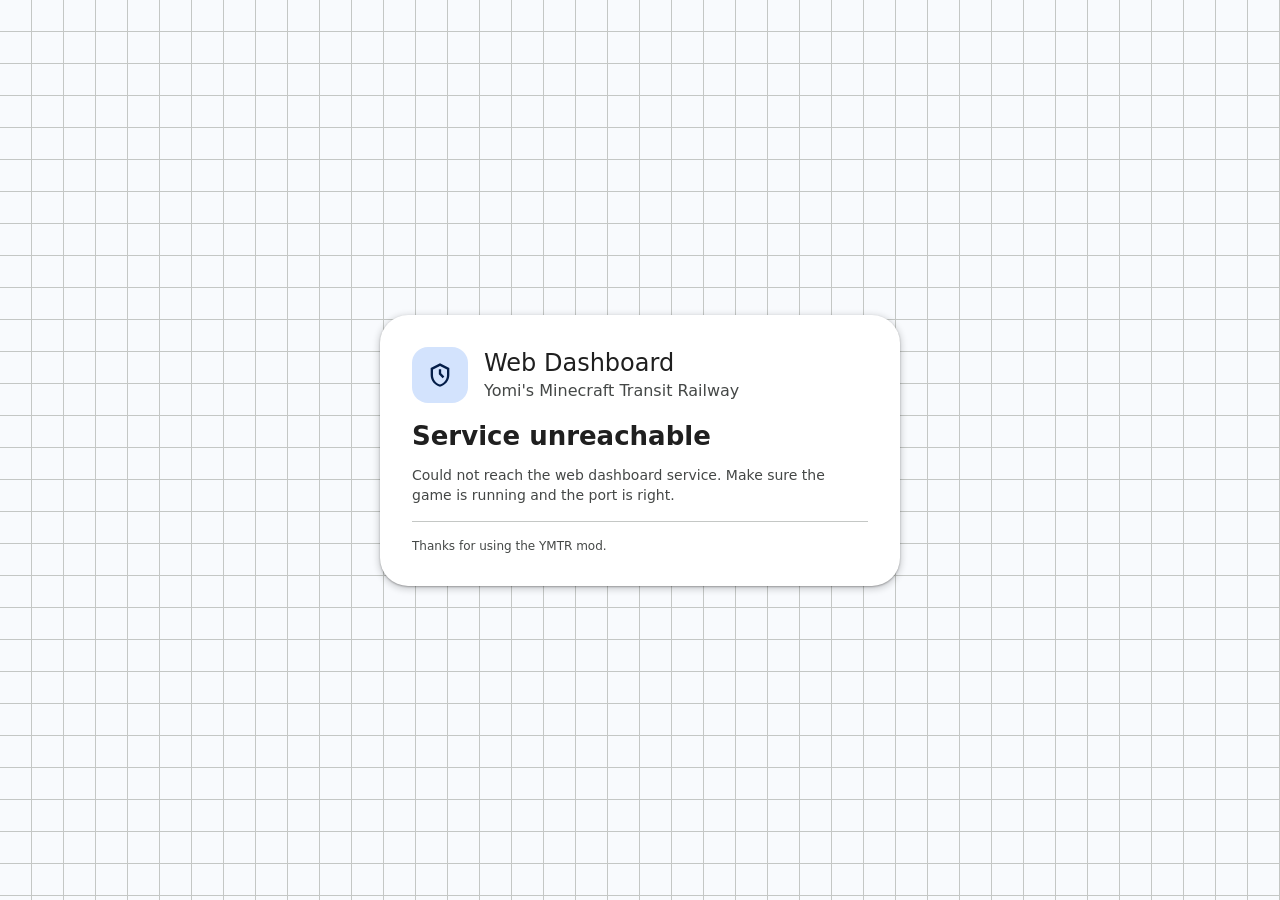
==== commit 70a422be: "网页仪表板阶段4" ====
--- a/common/src/main/resources/assets/mtr/webdashboard/index.html
+++ b/common/src/main/resources/assets/mtr/webdashboard/index.html
@@ -1,4 +1,4 @@
-﻿<!DOCTYPE html>
+<!DOCTYPE html>
 <html lang="en">
 <head>
 	<meta charset="UTF-8">
@@ -10,8 +10,8 @@
 	     Sub-imports inside app.js and views.js carry the same number, because a module is cached under
 	     its own URL and bumping only this line would leave a stale lists.js or views.js in play.
 	     Bump all of them together. -->
-	<link rel="stylesheet" href="index.css?v=16">
-	<script type="module" src="app.js?v=16"></script>
+	<link rel="stylesheet" href="index.css?v=20">
+	<script type="module" src="app.js?v=20"></script>
 </head>
 <body data-view="checking">
 <noscript>
@@ -91,17 +91,6 @@
 				</button>
 			</div>
 
-			<!-- Offered only when the selected object has a selection to redraw. Hidden otherwise, so it
-			     cannot be pressed for a route, platform or siding, none of which have one. -->
-			<div class="sidebar__edit-bar" id="sidebar-edit-bar" hidden>
-				<button class="button button--tonal button--full" id="sidebar-edit-area" type="button" data-i18n="editAreaButton">
-					<svg viewBox="0 0 24 24" width="18" height="18" aria-hidden="true" focusable="false">
-						<path d="M3 17.25V21h3.75L17.81 9.94l-3.75-3.75L3 17.25zM20.71 7.04a1 1 0 0 0 0-1.41l-2.34-2.34a1 1 0 0 0-1.41 0l-1.83 1.83 3.75 3.75 1.83-1.83z"/>
-					</svg>
-					<span data-i18n="editAreaButton">Redraw area on the map</span>
-				</button>
-			</div>
-
 			<div class="sidebar__list" id="list" role="listbox" data-i18n-aria-label="listLabel" aria-label="Railway data list"></div>
 
 			<div class="empty" id="list-empty" hidden>
@@ -142,7 +131,10 @@
 			<div class="map-editing-bar" id="map-editing-bar" hidden>
 				<span class="map-editing-bar__hint" data-i18n="mapEditingHint">Drag on the map to draw the new area</span>
 				<span class="map-editing-bar__size" id="map-editing-size"></span>
-				<button class="button button--text button--small" id="map-cancel-edit" type="button" data-i18n="mapCancelEdit">Cancel</button>
+				<span class="map-editing-bar__actions">
+					<button class="button button--text button--small" id="map-cancel-edit" type="button" data-i18n="mapCancelEdit">Cancel</button>
+					<button class="button button--filled button--small" id="map-save-edit" type="button" data-i18n="mapSaveEdit">Save</button>
+				</span>
 			</div>
 
 			<!-- Pinned to the map's top-right corner, so it sits directly under the top bar and against the
--- a/common/src/main/resources/assets/mtr/webdashboard/index.css
+++ b/common/src/main/resources/assets/mtr/webdashboard/index.css
@@ -333,6 +333,38 @@
 	background-color: color-mix(in srgb, var(--md-sys-color-primary) 12%, transparent);
 }
 
+/*
+ * MD3 filled button: the affirmative action.
+ *
+ * This class was referenced long before it was defined - the editing card's Save used it and silently fell
+ * back to the bare `.button` rule, which has no background, so it rendered as an unfilled pill and read as
+ * disabled even when it was not. A class name that looks plausible and does nothing is worse than a missing
+ * one, because nothing complains.
+ */
+.button--filled {
+	padding: 10px 24px;
+	background-color: var(--md-sys-color-primary);
+	color: var(--md-sys-color-on-primary);
+	font-size: var(--md-sys-typescale-label-large-size);
+	line-height: var(--md-sys-typescale-label-large-line-height);
+}
+
+.button--filled:hover:not(:disabled) {
+	background-color: color-mix(in srgb, var(--md-sys-color-on-primary) 8%, var(--md-sys-color-primary));
+}
+
+.button--filled:active:not(:disabled) {
+	background-color: color-mix(in srgb, var(--md-sys-color-on-primary) 12%, var(--md-sys-color-primary));
+}
+
+.button--filled:disabled {
+	/* The container stays but loses its fill, which is MD3's disabled treatment and reads as unavailable
+	   rather than as missing. */
+	background-color: color-mix(in srgb, var(--md-sys-color-on-surface) 12%, transparent);
+	color: color-mix(in srgb, var(--md-sys-color-on-surface) 38%, transparent);
+	opacity: 1;
+}
+
 .button:focus-visible {
 	outline: 3px solid var(--md-sys-color-primary);
 	outline-offset: 2px;
@@ -684,6 +716,11 @@
 	display: none;
 }
 
+.map-editing-bar__size[data-invalid='true'] {
+	background-color: rgba(242, 184, 181, 0.18);
+	color: var(--md-sys-color-error, #f2b8b5);
+}
+
 .map-editing-bar .button {
 	background-color: transparent;
 	color: #a8c7fa;
@@ -691,6 +728,23 @@
 
 .map-editing-bar .button:hover:not(:disabled) {
 	background-color: rgba(168, 199, 250, 0.12);
+}
+
+/* The save button is the one affirmative action in the bar, so it carries the filled treatment. */
+.map-editing-bar .button--filled {
+	background-color: #a8c7fa;
+	color: #062e6f;
+}
+
+.map-editing-bar .button--filled:hover:not(:disabled) {
+	background-color: #c2d7fb;
+}
+
+.map-editing-bar .button:disabled {
+	opacity: 0.38;
+	cursor: not-allowed;
+	background-color: transparent;
+	color: #8f9291;
 }
 
 /*
@@ -921,12 +975,6 @@
 	color: var(--md-sys-color-on-surface-variant);
 	font-size: var(--md-sys-typescale-body-small-size);
 	line-height: var(--md-sys-typescale-body-small-line-height);
-}
-
-/* The redraw action for the selected object. Sits between the search box and the list so it is next to
-   the thing it acts on without crowding the rows. */
-.sidebar__edit-bar {
-	padding: 4px 12px 8px;
 }
 
 /*
@@ -1279,40 +1327,114 @@
 	font-size: var(--md-sys-typescale-body-small-size);
 }
 
-.edit-color {
+/* ---- colour picker ------------------------------------------------------- */
+
+/*
+ * A continuous HSV picker: a saturation/value square with a hue bar beside it.
+ *
+ * The square is composed from three stacked backgrounds rather than drawn on a canvas - the pure hue
+ * underneath, white faded in from the left, black faded in from the bottom. That composition IS the SV
+ * plane, so dragging never repaints a gradient: only the cursors move, and the hue layer is touched only
+ * when the hue itself changes.
+ */
+.color-picker {
 	display: flex;
 	flex-direction: column;
 	gap: 10px;
 }
 
-.edit-color__swatches {
-	display: grid;
-	grid-template-columns: repeat(8, 1fr);
-	gap: 6px;
-}
-
-.edit-color__swatch {
-	width: 100%;
-	aspect-ratio: 1;
-	padding: 0;
-	border: 1px solid var(--md-sys-color-outline-variant);
+.color-picker__top {
+	display: flex;
+	gap: 10px;
+	align-items: stretch;
+}
+
+.color-picker__panel {
+	position: relative;
+	/* Fills the row rather than being a fixed width, so the square and the hue bar together span the card
+	   instead of leaving a strip of empty space to their right. The row is given an explicit height because
+	   a percentage height has no definite parent here. */
+	flex: 1 1 auto;
+	min-width: 0;
+	height: 150px;
 	border-radius: var(--md-sys-shape-corner-extra-small);
-	cursor: pointer;
-}
-
-/* A ring rather than a border, so selecting a swatch does not change its size and shuffle the grid. */
-.edit-color__swatch[data-selected='true'] {
+	/* Without this the browser treats a drag as a scroll on touch devices and the panel never sees it. */
+	touch-action: none;
+	cursor: crosshair;
+	overflow: hidden;
+}
+
+.color-picker__panel:focus-visible,
+.color-picker__hue-bar:focus-visible {
 	outline: 2px solid var(--md-sys-color-primary);
-	outline-offset: 1px;
-}
-
-.edit-color__row {
+	outline-offset: 2px;
+}
+
+/* The base layer. Its backgroundColor is set inline from the hue. */
+.color-picker__hue-layer,
+.color-picker__white-layer,
+.color-picker__black-layer {
+	position: absolute;
+	inset: 0;
+}
+
+/* White across the saturation axis, black up the value axis. Together they are the SV plane. */
+.color-picker__white-layer {
+	background: linear-gradient(to right, #FFFFFF, rgba(255, 255, 255, 0));
+}
+
+.color-picker__black-layer {
+	background: linear-gradient(to top, #000000, rgba(0, 0, 0, 0));
+}
+
+.color-picker__cursor,
+.color-picker__hue-cursor {
+	position: absolute;
+	width: 12px;
+	height: 12px;
+	border-radius: 50%;
+	/* Two rings, one light and one dark: a single ring vanishes against either the black corner or the white
+	   one, and the cursor has to be findable at both ends of both axes. */
+	box-shadow: inset 0 0 0 2px #FFFFFF, 0 0 0 1px rgba(0, 0, 0, 0.6), 0 0 2px 2px rgba(0, 0, 0, 0.25);
+	transform: translate(-50%, -50%);
+	/* The cursors must never swallow the drag that is moving them. */
+	pointer-events: none;
+}
+
+.color-picker__hue-bar {
+	position: relative;
+	flex: 0 0 20px;
+	width: 20px;
+	border-radius: var(--md-sys-shape-corner-extra-small);
+	/* Seven stops at 60 degree intervals: red, yellow, green, cyan, blue, magenta and back to red. */
+	background: linear-gradient(
+		to bottom,
+		#FF0000 0%,
+		#FFFF00 16.67%,
+		#00FF00 33.33%,
+		#00FFFF 50%,
+		#0000FF 66.67%,
+		#FF00FF 83.33%,
+		#FF0000 100%
+	);
+	touch-action: none;
+	cursor: ns-resize;
+}
+
+.color-picker__hue-cursor {
+	left: 50%;
+	width: 24px;
+	height: 12px;
+	border-radius: var(--md-sys-shape-corner-extra-small);
+}
+
+.color-picker__bottom {
 	display: flex;
 	align-items: center;
 	gap: 10px;
 }
 
-.edit-color__preview {
+.color-picker__preview {
 	flex: 0 0 auto;
 	width: 24px;
 	height: 24px;
@@ -1320,9 +1442,16 @@
 	border-radius: var(--md-sys-shape-corner-extra-small);
 }
 
-.edit-color__hex {
+.color-picker__hex {
 	font-family: ui-monospace, SFMono-Regular, Menlo, Consolas, monospace;
 	text-transform: lowercase;
+}
+
+/* A value the picker could not read. Marked rather than replaced, so the visitor can see and fix what they
+   typed; blur rolls it back to the real colour. */
+.color-picker__hex[data-invalid='true'] {
+	border-color: var(--md-sys-color-error, #f2b8b5);
+	box-shadow: inset 0 0 0 1px var(--md-sys-color-error, #f2b8b5);
 }
 
 .edit-card__status {
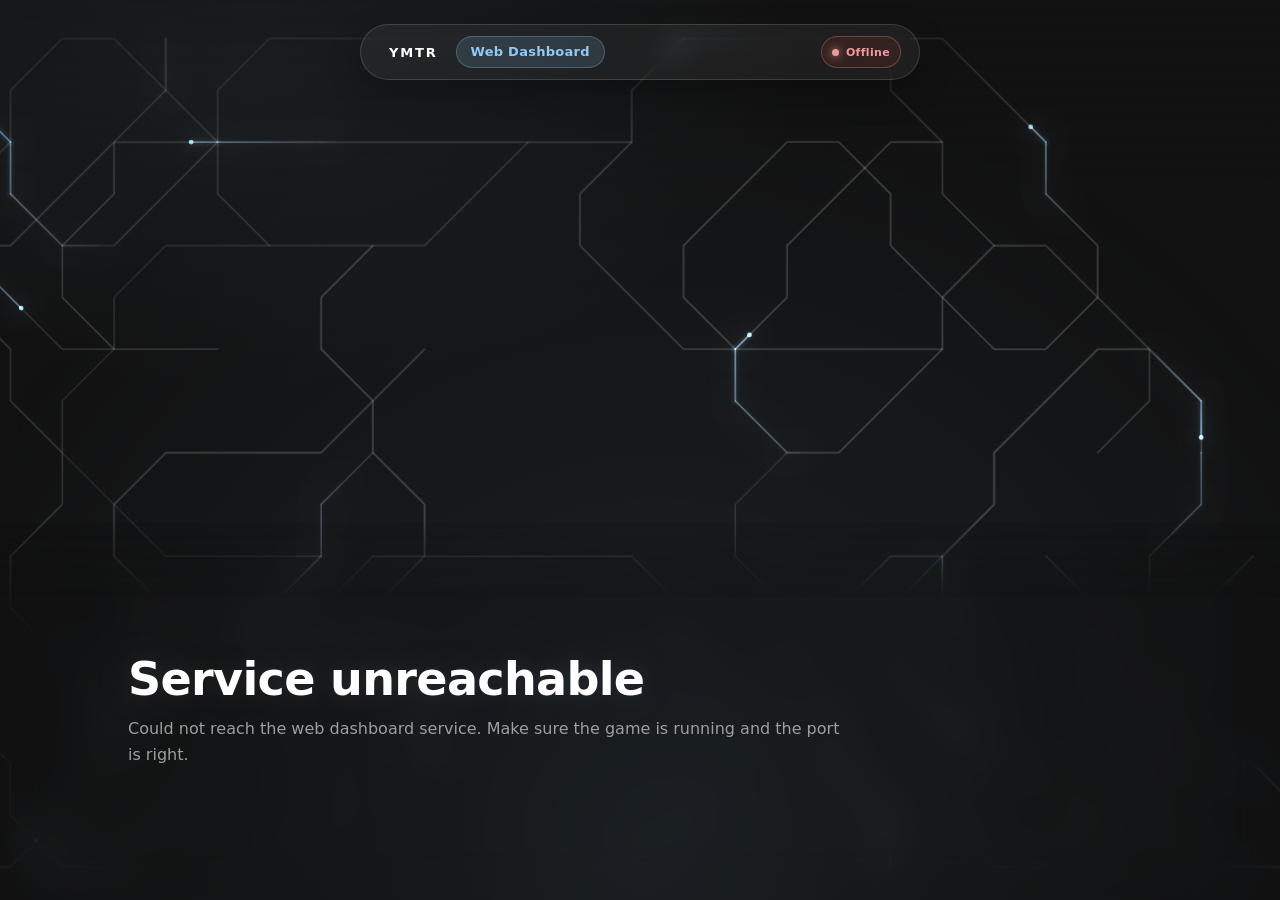
==== commit d1a48000: "同步1.20.1-3.6.6.1全部内容！！（beta）" ====
--- a/common/src/main/resources/assets/mtr/webdashboard/index.html
+++ b/common/src/main/resources/assets/mtr/webdashboard/index.html
@@ -6,45 +6,54 @@
 	<meta name="color-scheme" content="light dark">
 	<meta name="robots" content="noindex">
 	<title>MTR Web Dashboard</title>
-	<!-- The ?v= suffix busts any copy a browser cached before caching was disabled server-side.
-	     Sub-imports inside app.js and views.js carry the same number, because a module is cached under
-	     its own URL and bumping only this line would leave a stale lists.js or views.js in play.
-	     Bump all of them together. -->
-	<link rel="stylesheet" href="index.css?v=20">
-	<script type="module" src="app.js?v=20"></script>
+	<link rel="stylesheet" href="index.css?v=64">
+	<link rel="stylesheet" href="welcome.css?v=64">
+	<script type="module" src="app.js?v=64"></script>
 </head>
-<body data-view="checking">
+<body data-view="checking" data-theme="dark">
+<script>
+	try {
+		const saved = JSON.parse(localStorage.getItem('mtr-webdashboard-theme') || 'null');
+		if (saved && (saved.mode === 'dark' || saved.mode === 'light')) {
+			document.body.dataset.theme = saved.mode;
+		}
+		if (saved && saved.accent) {
+			document.body.style.setProperty('--ui-accent', saved.accent);
+			document.body.style.setProperty('--welcome-primary', saved.accent);
+		}
+	} catch (error) {
+		// localStorage may be unavailable in a locked-down WebView.
+	}
+</script>
 <noscript>
 	<p class="noscript-notice">This dashboard requires JavaScript.</p>
 </noscript>
 
-<!--
-	Two layouts sharing one page.
-
-	The shell is the working dashboard: a top bar, then the sidebar beside the map. The game also keeps
-	its list on the left and its map on the right, so the two read the same way round.
-
-	The card is the centred notice used for every non-dashboard state - not signed in, sign-in expired,
-	service unreachable. Which one is visible is decided by data-view on <body>, so exactly one can
-	ever show.
--->
 <div class="shell">
 	<header class="topbar">
 		<div class="topbar__brand">
-			<span class="topbar__icon" aria-hidden="true">
-				<svg viewBox="0 0 24 24" width="20" height="20" focusable="false">
-					<path d="M12 2 4 6v6c0 5 3.4 8.6 8 10 4.6-1.4 8-5 8-10V6l-8-4zm0 2.2 6 3v4.8c0 4-2.6 7-6 8.2-3.4-1.2-6-4.2-6-8.2V7.2l6-3z"/>
-					<path d="M11 7h2v3.6l2.7 2.7-1.4 1.4L11 11.4V7z"/>
-				</svg>
-			</span>
 			<h1 class="topbar__title" data-i18n="title">Web Dashboard</h1>
-			<!-- Shown only when the visitor cannot edit; views.setCanEdit owns its hidden flag. Hidden
-			     from the start so an account with edit rights never sees it flash. -->
 			<span class="badge badge--muted" id="readonly-badge" hidden data-i18n="readOnlyBadge">Read-only</span>
 			<span class="topbar__world" id="world-label" hidden></span>
 		</div>
 
 		<div class="topbar__actions">
+			<button class="welcome-help topbar-home" id="home" type="button" data-i18n-title="home" data-i18n-aria-label="home" aria-label="Home">
+				<svg viewBox="0 0 24 24" aria-hidden="true" focusable="false">
+					<path d="M15.41 7.41 14 6l-6 6 6 6 1.41-1.41L10.83 12z"/>
+				</svg>
+				<span class="topbar-home__label" data-i18n="home">Home</span>
+			</button>
+			<button class="icon-button" id="statistics" type="button" data-i18n-title="statistics" data-i18n-aria-label="statistics" aria-label="Statistics">
+				<svg viewBox="0 0 24 24" width="20" height="20" aria-hidden="true" focusable="false">
+					<path d="M5 9.2h3V19H5zM10.6 5h2.8v14h-2.8zm5.6 8H19v6h-2.8z"/>
+				</svg>
+			</button>
+			<button class="icon-button" id="settings" type="button" data-i18n-title="settings" data-i18n-aria-label="settings" aria-label="Settings">
+				<svg viewBox="0 0 24 24" width="20" height="20" aria-hidden="true" focusable="false">
+					<path d="M19.14 12.94c.04-.3.06-.61.06-.94s-.02-.64-.07-.94l2.03-1.58a.49.49 0 0 0 .12-.61l-1.92-3.32a.49.49 0 0 0-.59-.22l-2.39.96a7.03 7.03 0 0 0-1.62-.94L14.4 2.81a.48.48 0 0 0-.48-.41h-3.84a.48.48 0 0 0-.48.41L9.25 5.35c-.59.24-1.13.55-1.62.94l-2.39-.96a.49.49 0 0 0-.59.22L2.73 8.87a.48.48 0 0 0 .12.61l2.03 1.58c-.05.3-.07.63-.07.94s.02.64.07.94l-2.03 1.58a.49.49 0 0 0-.12.61l1.92 3.32c.12.22.37.3.59.22l2.39-.96c.5.39 1.03.7 1.62.94l.36 2.54c.04.24.25.41.48.41h3.84c.24 0 .44-.17.47-.41l.36-2.54c.59-.24 1.13-.56 1.62-.94l2.39.96c.22.08.47 0 .59-.22l1.92-3.32a.48.48 0 0 0-.12-.61l-2.01-1.58zM12 15.6A3.6 3.6 0 1 1 12 8.4a3.6 3.6 0 0 1 0 7.2z"/>
+				</svg>
+			</button>
 			<button class="icon-button" id="refresh" type="button" data-i18n-title="refresh" data-i18n-aria-label="refreshAriaLabel" aria-label="Refresh">
 				<svg viewBox="0 0 24 24" width="20" height="20" aria-hidden="true" focusable="false">
 					<path d="M12 5V2L7 6l5 4V7a5 5 0 1 1-5 5H5a7 7 0 1 0 7-7z"/>
@@ -55,6 +64,11 @@
 				<span data-i18n="statusLoading">Checking service…</span>
 			</span>
 			<span class="badge badge--account" id="account-badge" hidden>
+				<span class="badge__avatar" aria-hidden="true">
+					<svg viewBox="0 0 24 24" width="12" height="12" focusable="false">
+						<path d="M12 12a4 4 0 1 0-4-4 4 4 0 0 0 4 4zm0 2c-3.3 0-6 1.7-6 3.8V20h12v-2.2c0-2.1-2.7-3.8-6-3.8z"/>
+					</svg>
+				</span>
 				<span id="account-name"></span>
 			</span>
 			<button class="button button--text" id="sign-out" type="button" data-i18n="signOut">Sign out</button>
@@ -62,16 +76,13 @@
 	</header>
 
 	<div class="content">
-		<!-- Sidebar: the same three categories as the in-game dashboard, above which sits the
-		     transport-mode filter the game has no equivalent for, because one page manages all four. -->
 		<aside class="sidebar" data-i18n-aria-label="sidebarLabel" aria-label="Railway data">
-			<!-- Hidden by views.renderModes on the stations tab, where filtering has no effect. -->
+			<div class="sidebar__tabs">
+				<div class="tabs" id="tabs" role="tablist"></div>
+			</div>
+
 			<div class="sidebar__filters" id="sidebar-filters">
 				<div class="chips" id="modes" role="group"></div>
-			</div>
-
-			<div class="sidebar__tabs">
-				<div class="tabs" id="tabs" role="tablist"></div>
 			</div>
 
 			<div class="sidebar__search">
@@ -97,11 +108,8 @@
 				<p class="empty__title" data-empty-title></p>
 				<p class="empty__body" data-empty-body hidden></p>
 			</div>
-			<!-- The list above scrolls. There is deliberately no pagination here: page arrows are one of
-			     the things the in-game dashboard is being replaced for, and a browser scrolls for free. -->
 		</aside>
 
-		<!-- The canvas map. Its controls are overlays so they take no space away from the map itself. -->
 		<section class="map-area" id="map-area" data-i18n-aria-label="mapLabel" aria-label="Map">
 			<canvas id="map"></canvas>
 
@@ -116,18 +124,18 @@
 						<path d="M19 13H5v-2h14z"/>
 					</svg>
 				</button>
-				<!-- Centres the map on the player whose position the payload carried. Short tooltip on
-				     purpose: this is an icon button, and a sentence-length title is worse than no help. -->
 				<button class="icon-button" id="map-focus-player" type="button" data-i18n-title="mapFocusPlayer" data-i18n-aria-label="mapFocusPlayer" aria-label="Focus on player">
 					<svg viewBox="0 0 24 24" width="20" height="20" aria-hidden="true" focusable="false">
 						<path d="M12 8a4 4 0 1 0 4 4 4 4 0 0 0-4-4zm8.94 3A8.99 8.99 0 0 0 13 3.06V1h-2v2.06A8.99 8.99 0 0 0 3.06 11H1v2h2.06A8.99 8.99 0 0 0 11 20.94V23h2v-2.06A8.99 8.99 0 0 0 20.94 13H23v-2zM12 19a7 7 0 1 1 7-7 7 7 0 0 1-7 7z"/>
 					</svg>
 				</button>
-			</div>
-
-			<!-- Only visible while an area is being redrawn. The size readout is the feedback that makes the
-			     drag comprehensible: without it there is no way to tell how large a selection was just drawn,
-			     or whether the drag registered at all. -->
+				<button class="icon-button" id="map-tracks" type="button" data-i18n-title="mapOverlays" data-i18n-aria-label="mapOverlays" aria-label="Map overlays" aria-pressed="false" hidden>
+					<svg viewBox="0 0 24 24" width="20" height="20" aria-hidden="true" focusable="false">
+						<path d="m12 16 7.36-5.73L21 9l-9-7-9 7 1.63 1.27L12 16zm0-2.54L6.26 9 12 4.53 17.74 9 12 13.46zm-7.37 4.81L3 14.07l9 7 9-7-1.63-1.27L12 18.54l-7.37-5.74z"/>
+					</svg>
+				</button>
+			</div>
+
 			<div class="map-editing-bar" id="map-editing-bar" hidden>
 				<span class="map-editing-bar__hint" data-i18n="mapEditingHint">Drag on the map to draw the new area</span>
 				<span class="map-editing-bar__size" id="map-editing-size"></span>
@@ -137,63 +145,273 @@
 				</span>
 			</div>
 
-			<!-- Pinned to the map's top-right corner, so it sits directly under the top bar and against the
-			     right edge. Coordinates only - the player's name is not repeated here. -->
 			<div class="map-readout" id="map-readout"></div>
 		</section>
 	</div>
 </div>
 
-<main class="stage">
-	<section class="card" id="dashboard-card" aria-labelledby="dashboard-title">
-		<header class="card__header">
-			<div class="card__icon" aria-hidden="true">
-				<svg viewBox="0 0 24 24" width="28" height="28" focusable="false">
-					<path d="M12 2 4 6v6c0 5 3.4 8.6 8 10 4.6-1.4 8-5 8-10V6l-8-4zm0 2.2 6 3v4.8c0 4-2.6 7-6 8.2-3.4-1.2-6-4.2-6-8.2V7.2l6-3z"/>
-					<path d="M11 7h2v3.6l2.7 2.7-1.4 1.4L11 11.4V7z"/>
+<canvas id="welcome-canvas" class="welcome-canvas" aria-hidden="true"></canvas>
+<div class="welcome-atmosphere" aria-hidden="true"></div>
+
+<header class="welcome-appbar">
+	<div class="welcome-appbar__inner">
+		<span class="welcome-appbar__brand">YMTR</span>
+		<nav class="welcome-tabs">
+			<span class="welcome-tab" aria-current="page" data-i18n="title">Web Dashboard</span>
+		</nav>
+		<span class="welcome-state" id="welcome-state" data-state="checking">
+			<span class="welcome-state__dot" aria-hidden="true"></span>
+			<span id="welcome-state-label" data-i18n="statusLoading">Checking service…</span>
+		</span>
+	</div>
+</header>
+
+<p class="welcome-notice" id="lan-warning" hidden data-i18n="lanWarning">This service is open to the local network over plain HTTP, so sign-in tokens can be read by anyone on the same network. Restart with allowLanAccess turned off to avoid that.</p>
+
+<main class="welcome-sheet" id="welcome-sheet" aria-labelledby="welcome-title">
+	<div class="welcome-sheet__inner">
+		<div class="welcome-copy">
+			<h1 class="welcome-title" id="welcome-title"><span id="welcome-title-text"></span></h1>
+			<p class="welcome-subtitle" id="welcome-subtitle"></p>
+		</div>
+
+		<div class="welcome-actions">
+			<div class="welcome-help-wrap" id="welcome-help-wrap">
+				<button class="welcome-help" id="welcome-help" type="button" aria-expanded="false" aria-controls="welcome-help-bubble">
+					<span data-i18n="welcomeHelp">How do I get edit access?</span>
+					<svg viewBox="0 0 24 24" width="16" height="16" aria-hidden="true" focusable="false">
+						<path d="M7.41 8.59 12 13.17l4.59-4.58L18 10l-6 6-6-6z"/>
+					</svg>
+				</button>
+				<div class="welcome-bubble" id="welcome-help-bubble" role="dialog" aria-modal="false" aria-labelledby="welcome-help" data-open="false" aria-hidden="true">
+					<p data-i18n="readOnlyBody">Open this dashboard from the in-game Web Dashboard button to sign in, or ask an operator to grant you access.</p>
+					<button class="welcome-bubble__close" id="welcome-help-close" type="button" data-i18n-aria-label="editClose" data-i18n-title="editClose" aria-label="Close">×</button>
+				</div>
+			</div>
+
+			<button class="welcome-help welcome-enter" id="welcome-enter" type="button" hidden>
+				<span data-i18n="enterDashboard">Enter dashboard</span>
+				<svg viewBox="0 0 24 24" width="16" height="16" aria-hidden="true" focusable="false">
+					<path d="M8.59 16.59 13.17 12 8.59 7.41 10 6l6 6-6 6z"/>
 				</svg>
-			</div>
-			<div class="card__heading">
-				<h1 class="card__title" id="dashboard-title" data-i18n="title">Web Dashboard</h1>
-				<p class="card__subtitle" data-i18n="subtitle">Minecraft Transit Railway</p>
-			</div>
+			</button>
+
+			<dl class="welcome-meta" id="meta" hidden>
+				<div>
+					<dt data-i18n="versionLabel">YMTR version</dt>
+					<dd id="meta-version">—</dd>
+				</div>
+				<div>
+					<dt data-i18n="portLabel">Port</dt>
+					<dd id="meta-port">—</dd>
+				</div>
+			</dl>
+		</div>
+	</div>
+</main>
+
+<div class="settings-backdrop" id="settings-backdrop" hidden>
+	<section class="settings" id="settings-dialog" role="dialog" aria-modal="true" aria-labelledby="settings-title">
+		<header class="settings__header">
+			<h2 class="settings__title" id="settings-title" data-i18n="settings">Settings</h2>
+			<button class="settings__close" id="settings-close" type="button" data-i18n-title="editClose" data-i18n-aria-label="editClose" aria-label="Close">×</button>
 		</header>
-
-		<!-- A visitor who is not signed in, which includes anyone who typed the address by hand. That is
-		     the deliberate default: no URL grants editing on its own. -->
-		<section class="view" data-view="readonly">
-			<h2 class="view__headline" data-i18n="readOnlyHeadline">You cannot edit</h2>
-			<p class="view__text" data-i18n="readOnlyBody">Open this dashboard from the in-game Web Dashboard button to sign in, or ask an operator to grant you access.</p>
-		</section>
-
-		<!-- The service could not be reached at all. -->
-		<section class="view" data-view="offline">
-			<h2 class="view__headline" data-i18n="offlineHeadline">Service unreachable</h2>
-			<p class="view__text" data-i18n="offlineBody">Could not reach the web dashboard service. Make sure the game is running and the port is right.</p>
-		</section>
-
-		<!-- A sign-in attempt failed, most often because the token expired before the browser finished
-		     opening. -->
-		<section class="view" data-view="expired">
-			<h2 class="view__headline" data-i18n="expiredHeadline">Sign-in expired</h2>
-			<p class="view__text" data-i18n="expiredBody">Press the Web Dashboard button in the game again to get a fresh link.</p>
-		</section>
-
-		<dl class="card__meta" id="meta" hidden>
-			<div>
-				<dt data-i18n="versionLabel">Mod version</dt>
-				<dd id="meta-version">—</dd>
-			</div>
-			<div>
-				<dt data-i18n="portLabel">Port</dt>
-				<dd id="meta-port">—</dd>
-			</div>
-		</dl>
-
-		<p class="card__warning" id="lan-warning" hidden data-i18n="lanWarning">This service is open to the local network over plain HTTP, so sign-in tokens can be read by anyone on the same network. Restart with allowLanAccess turned off to avoid that.</p>
-
-		<p class="card__footnote" data-i18n="stageFootnote">Stage 3.3: map and area drawing.</p>
+		<div class="settings__body">
+			<nav class="settings__nav" aria-label="Settings categories" data-i18n-aria-label="settingsCategories">
+				<button class="settings__nav-item is-active" type="button" data-category="personalization" aria-current="page">
+					<span data-i18n="personalization">Personalization</span>
+				</button>
+				<button class="settings__nav-item" type="button" data-category="tracks">
+					<span data-i18n="trackSettings">Track overlay</span>
+				</button>
+				<button class="settings__nav-item" type="button" data-category="trains">
+					<span data-i18n="trainSettings">Trains</span>
+				</button>
+			</nav>
+			<div class="settings__panel" data-panel="personalization">
+				<h3 class="settings__heading" data-i18n="personalization">Personalization</h3>
+
+				<div class="settings__row">
+					<div class="settings__label"><span data-i18n="appearanceMode">Appearance mode</span></div>
+					<div class="settings__mode" id="settings-mode" role="radiogroup" aria-label="Appearance mode" data-i18n-aria-label="appearanceMode">
+						<button type="button" data-mode="dark" role="radio" aria-checked="false">
+							<span data-i18n="darkMode">Dark</span>
+						</button>
+						<button type="button" data-mode="light" role="radio" aria-checked="false">
+							<span data-i18n="lightMode">Light</span>
+						</button>
+					</div>
+				</div>
+
+				<div class="settings__row settings__row--stack">
+					<div class="settings__label"><span data-i18n="accentColor">Accent color</span></div>
+					<div class="theme-grid" id="theme-grid" role="radiogroup" aria-label="Accent color" data-i18n-aria-label="accentColor"></div>
+				</div>
+
+				<p class="settings__footnote" data-i18n="settingsSaved">Changes are saved in this browser automatically.</p>
+			</div>
+			<div class="settings__panel" data-panel="tracks" hidden>
+				<h3 class="settings__heading" data-i18n="trackSettings">Track overlay</h3>
+
+				<div class="settings__row settings__row--stack">
+					<div class="settings__label">
+						<span id="track-min-scale-label" data-i18n="trackMinScale">Minimum zoom for tracks</span>
+						<span class="settings__hint" data-i18n="trackMinScaleHint">Smaller values show tracks further out.</span>
+					</div>
+					<div class="settings__range-row">
+						<input class="settings__range" id="track-min-scale" type="range" min="0.01" max="2" step="0.01" aria-labelledby="track-min-scale-label">
+						<output class="settings__range-value" id="track-min-scale-value">0.35×</output>
+					</div>
+				</div>
+
+				<div class="settings__row settings__row--stack">
+					<div class="settings__label">
+						<span id="track-thickness-label" data-i18n="trackThickness">Track line thickness</span>
+						<span class="settings__hint" data-i18n="trackThicknessHint">Scales every drawn track and route line.</span>
+					</div>
+					<div class="settings__range-row">
+						<input class="settings__range" id="track-thickness" type="range" min="0.5" max="3" step="0.1" aria-labelledby="track-thickness-label">
+						<output class="settings__range-value" id="track-thickness-value">1×</output>
+					</div>
+				</div>
+
+				<div class="settings__row">
+					<div class="settings__label">
+						<span id="track-colors-label" data-i18n="trackShowColors">Show track colours</span>
+						<span class="settings__hint" data-i18n="trackShowColorsHint">Turn off for a single white colour.</span>
+					</div>
+					<label class="switch">
+						<input class="switch__input" id="track-colors" type="checkbox" aria-labelledby="track-colors-label">
+						<span class="switch__track" aria-hidden="true"><span class="switch__thumb"></span></span>
+					</label>
+				</div>
+
+				<p class="settings__footnote" data-i18n="settingsSaved">Changes are saved in this browser automatically.</p>
+			</div>
+			<div class="settings__panel" data-panel="trains" hidden>
+				<h3 class="settings__heading" data-i18n="trainSettings">Trains</h3>
+
+				<div class="settings__row">
+					<div class="settings__label">
+						<span id="train-enabled-label" data-i18n="trainOverlayShow">Show trains</span>
+						<span class="settings__hint" data-i18n="trainOverlayHint">Runs only while detailed tracks are visible.</span>
+					</div>
+					<label class="switch">
+						<input class="switch__input" id="train-enabled" type="checkbox" aria-labelledby="train-enabled-label">
+						<span class="switch__track" aria-hidden="true"><span class="switch__thumb"></span></span>
+					</label>
+				</div>
+
+				<div class="settings__row settings__row--stack">
+					<div class="settings__label"><span data-i18n="trainConsist">Formation</span></div>
+					<div class="settings__mode" id="train-consist" role="radiogroup" aria-label="Formation" data-i18n-aria-label="trainConsist">
+						<button type="button" data-consist="consist" role="radio" aria-checked="false">
+							<span data-i18n="trainConsistFull">Full consist</span>
+						</button>
+						<button type="button" data-consist="block" role="radio" aria-checked="false">
+							<span data-i18n="trainConsistBlock">Single block</span>
+						</button>
+					</div>
+				</div>
+
+				<div class="settings__row settings__row--stack">
+					<div class="settings__label">
+						<span id="train-interval-label" data-i18n="trainInterval">Update interval</span>
+						<span class="settings__hint" data-i18n="trainIntervalHint">Positions are interpolated between updates.</span>
+					</div>
+					<div class="settings__range-row">
+						<input class="settings__range" id="train-interval" type="range" min="0.5" max="10" step="0.5" aria-labelledby="train-interval-label">
+						<output class="settings__range-value" id="train-interval-value">1s</output>
+					</div>
+				</div>
+
+				<div class="settings__row settings__row--stack">
+					<div class="settings__label"><span id="train-max-label" data-i18n="trainMax">Maximum trains</span></div>
+					<div class="settings__range-row">
+						<input class="settings__range" id="train-max" type="range" min="1" max="256" step="1" aria-labelledby="train-max-label">
+						<output class="settings__range-value" id="train-max-value">16</output>
+					</div>
+				</div>
+
+				<div class="settings__row settings__row--stack">
+					<div class="settings__label">
+						<span id="train-min-scale-label" data-i18n="trainMinScale">Minimum zoom for trains</span>
+						<span class="settings__hint" data-i18n="trainMinScaleHint">Trains stay hidden below this zoom.</span>
+					</div>
+					<div class="settings__range-row">
+						<input class="settings__range" id="train-min-scale" type="range" min="0.1" max="4" step="0.1" aria-labelledby="train-min-scale-label">
+						<output class="settings__range-value" id="train-min-scale-value">0.6×</output>
+					</div>
+				</div>
+
+				<p class="settings__footnote" data-i18n="settingsSaved">Changes are saved in this browser automatically.</p>
+			</div>
+		</div>
 	</section>
-</main>
+</div>
+
+<div class="settings-backdrop" id="stats-backdrop" hidden>
+	<section class="settings stats" id="stats-dialog" role="dialog" aria-modal="true" aria-labelledby="stats-title">
+		<header class="settings__header">
+			<h2 class="settings__title" id="stats-title" data-i18n="statistics">Statistics</h2>
+			<button class="settings__close" id="stats-close" type="button" data-i18n-title="editClose" data-i18n-aria-label="editClose" aria-label="Close">×</button>
+		</header>
+		<div class="settings__panel stats__body" id="stats-body"></div>
+	</section>
+</div>
+
+<div class="overlay-toast train-toast" id="train-toast" role="dialog" aria-modal="false" aria-labelledby="train-toast-title" hidden>
+	<header class="overlay-toast__header">
+		<h3 class="overlay-toast__title train-toast__title">
+			<span id="train-toast-title">Train</span>
+		</h3>
+		<button class="overlay-toast__close" id="train-toast-close" type="button" aria-label="Close" data-i18n-aria-label="editClose">×</button>
+	</header>
+	<div class="train-toast__status">
+		<span class="train-toast__chip" id="train-toast-status"></span>
+		<span class="train-toast__speed" id="train-toast-speed"></span>
+		<span class="train-toast__speed" id="train-toast-formation"></span>
+	</div>
+	<dl class="train-toast__facts">
+		<div><dt data-i18n="trainRoute">Route</dt><dd id="train-toast-route"></dd></div>
+		<div><dt data-i18n="trainDepot">Depot</dt><dd id="train-toast-depot"></dd></div>
+		<div><dt data-i18n="trainOrigin">Origin</dt><dd id="train-toast-origin"></dd></div>
+		<div><dt data-i18n="trainDestination">Destination</dt><dd id="train-toast-destination"></dd></div>
+		<div><dt data-i18n="trainNextStop">Next stop</dt><dd id="train-toast-next"></dd></div>
+		<div><dt data-i18n="trainId">ID</dt><dd id="train-toast-id"></dd></div>
+	</dl>
+	<button class="button button--filled button--small train-toast__action" id="train-toast-action" type="button">Track train</button>
+</div>
+
+<div class="overlay-toast" id="overlay-toast" role="dialog" aria-modal="false" aria-labelledby="overlay-toast-title" hidden>
+	<header class="overlay-toast__header">
+		<h3 class="overlay-toast__title" id="overlay-toast-title" data-i18n="overlayTitle">Map overlays</h3>
+		<button class="overlay-toast__close" id="overlay-toast-close" type="button" aria-label="Close" data-i18n-aria-label="editClose">×</button>
+	</header>
+	<div class="overlay-toast__row">
+		<span class="overlay-toast__label" id="overlay-toast-enabled-label" data-i18n="trackOverlayShow">Show track overlay</span>
+		<label class="switch">
+			<input class="switch__input" id="overlay-toast-enabled" type="checkbox" aria-labelledby="overlay-toast-enabled-label">
+			<span class="switch__track" aria-hidden="true"><span class="switch__thumb"></span></span>
+		</label>
+	</div>
+	<div class="overlay-toast__row" id="overlay-toast-trains-row" hidden>
+		<span class="overlay-toast__label" id="overlay-toast-trains-label" data-i18n="trainOverlayShow">Show trains</span>
+		<label class="switch">
+			<input class="switch__input" id="overlay-toast-trains" type="checkbox" aria-labelledby="overlay-toast-trains-label">
+			<span class="switch__track" aria-hidden="true"><span class="switch__thumb"></span></span>
+		</label>
+	</div>
+	<div class="overlay-toast__row">
+		<span class="overlay-toast__label" id="overlay-toast-colors-label" data-i18n="trackShowColors">Show track colours</span>
+		<label class="switch">
+			<input class="switch__input" id="overlay-toast-colors" type="checkbox" aria-labelledby="overlay-toast-colors-label">
+			<span class="switch__track" aria-hidden="true"><span class="switch__thumb"></span></span>
+		</label>
+	</div>
+	<button class="overlay-toast__more" id="overlay-toast-settings" type="button" data-i18n="trackMoreSettings">More settings</button>
+</div>
+
+<div class="train-banner" id="train-banner" role="status" aria-live="polite" hidden></div>
 </body>
 </html>
--- a/common/src/main/resources/assets/mtr/webdashboard/index.css
+++ b/common/src/main/resources/assets/mtr/webdashboard/index.css
@@ -1,147 +1,121 @@
 /*
- * Material Design 3 token layer for the MTR web dashboard.
+ * Dashboard design system.
  *
- * Only tokens and a couple of primitives live here - no component library. Stage 4 decides how
- * @material/web is bundled; keeping the token names identical to the official MD3 spec means the
- * components can be dropped in later without rewriting any of this.
+ * The shared visual language is: near-black canvas, low-alpha glass panels, one cool accent,
+ * 8-based spacing, hairline borders and high-contrast type. The map stays dark in both themes;
+ * the chrome around it follows the theme tokens.
  *
- * Everything is self-contained: no web fonts, no CDN, so the page works on a machine with no
- * internet access, which matters for a service that only listens on loopback.
- *
- * Reference palette: the MTR brand blue #4285F4 used by the in-game map's player marker.
+ * Theme interface (reserved for the next round, no control in this one):
+ *   body[data-theme="dark" | "light"]
+ *   --ui-accent (set through window.mtrTheme.setAccent())
+ * See theme.js and docs/web-dashboard/stage4.2-dashboard-ui-plan.md.
  */
 
 :root {
-	color-scheme: light dark;
-
-	/* Typeface: system stack, deliberately not a downloaded webfont. */
 	--md-ref-typeface-plain: system-ui, -apple-system, "Segoe UI", Roboto, "Helvetica Neue", "Noto Sans", "PingFang SC", "Microsoft YaHei", sans-serif;
 
-	/* Typescale */
-	--md-sys-typescale-headline-small-size: 24px;
-	--md-sys-typescale-headline-small-line-height: 32px;
-	--md-sys-typescale-title-medium-size: 16px;
-	--md-sys-typescale-title-medium-line-height: 24px;
-	--md-sys-typescale-body-medium-size: 14px;
-	--md-sys-typescale-body-medium-line-height: 20px;
-	--md-sys-typescale-label-medium-size: 12px;
-	--md-sys-typescale-label-medium-line-height: 16px;
-	--md-sys-typescale-weight-regular: 400;
-	--md-sys-typescale-weight-medium: 500;
-	--md-sys-typescale-weight-semibold: 600;
-
-	/* Shape */
-	--md-sys-shape-corner-extra-large: 28px;
-	--md-sys-shape-corner-large: 16px;
-	--md-sys-shape-corner-medium: 12px;
-	--md-sys-shape-corner-small: 8px;
-	--md-sys-shape-corner-extra-small: 4px;
-	--md-sys-shape-corner-full: 999px;
-
-	/* Typescale, the sizes the sidebar needs beyond the card's */
-	--md-sys-typescale-title-small-size: 14px;
-	--md-sys-typescale-title-small-line-height: 20px;
-	--md-sys-typescale-body-small-size: 12px;
-	--md-sys-typescale-body-small-line-height: 16px;
-	--md-sys-typescale-label-large-size: 14px;
-	--md-sys-typescale-label-large-line-height: 20px;
-	/* The sidebar row label is the MD3 list item's primary text, which is body-large, not body-medium. */
-	--md-sys-typescale-body-large-size: 16px;
-	--md-sys-typescale-body-large-line-height: 24px;
-
-	/* State layer opacities, straight from the MD3 spec. Used instead of ad-hoc alphas so hover and
-	   pressed states read consistently across every component. */
-	--md-sys-state-hover-opacity: 0.08;
-	--md-sys-state-focus-opacity: 0.10;
-	--md-sys-state-pressed-opacity: 0.10;
-
-	/* Motion */
-	--md-sys-motion-duration-short: 150ms;
-	--md-sys-motion-duration-medium: 300ms;
-	--md-sys-motion-easing-standard: cubic-bezier(0.2, 0, 0, 1);
-	--md-sys-motion-easing-emphasized: cubic-bezier(0.05, 0.7, 0.1, 1);
-
-	/* Elevation */
-	--md-sys-elevation-0: none;
-	--md-sys-elevation-1: 0 1px 2px rgba(0, 0, 0, 0.3), 0 1px 3px 1px rgba(0, 0, 0, 0.15);
-	--md-sys-elevation-2: 0 1px 2px rgba(0, 0, 0, 0.3), 0 2px 6px 2px rgba(0, 0, 0, 0.15);
-
-	/* Layout constants for the shell, kept here so the sidebar width has one definition. */
-	--mtr-sidebar-width: 340px;
-	--mtr-topbar-height: 64px;
-}
-
-/* ---- Light scheme (default) ---- */
-:root {
-	--md-sys-color-primary: #0b57d0;
-	--md-sys-color-on-primary: #ffffff;
-	--md-sys-color-primary-container: #d3e3fd;
-	--md-sys-color-on-primary-container: #041e49;
-	--md-sys-color-secondary: #5f6368;
-	--md-sys-color-on-secondary: #ffffff;
-	--md-sys-color-secondary-container: #e8eaed;
-	--md-sys-color-on-secondary-container: #1f1f1f;
-	--md-sys-color-surface: #ffffff;
-	--md-sys-color-surface-container-low: #f8fafd;
-	--md-sys-color-surface-container: #f0f4f9;
-	--md-sys-color-surface-container-high: #e9eef6;
-	--md-sys-color-on-surface: #1f1f1f;
-	--md-sys-color-on-surface-variant: #444746;
-	--md-sys-color-outline: #747775;
-	--md-sys-color-outline-variant: #c4c7c5;
-	--md-sys-color-scrim: rgba(0, 0, 0, 0.32);
-	--md-sys-color-error: #b3261e;
-	--md-sys-color-error-container: #f9dedc;
-	--md-sys-color-on-error-container: #410e0b;
-	--md-sys-color-warning-container: #fef7e0;
-	--md-sys-color-on-warning-container: #5c4400;
-	--md-sys-color-success: #146c2e;
-	--md-sys-color-success-container: #c4eed0;
-	--md-sys-color-on-success-container: #072711;
-}
-
-/* ---- Dark scheme ---- */
-@media (prefers-color-scheme: dark) {
-	:root {
-		--md-sys-color-primary: #a8c7fa;
-		--md-sys-color-on-primary: #062e6f;
-		--md-sys-color-primary-container: #0842a0;
-		--md-sys-color-on-primary-container: #d3e3fd;
-		--md-sys-color-secondary: #c4c7c5;
-		--md-sys-color-on-secondary: #303030;
-		--md-sys-color-secondary-container: #444746;
-		--md-sys-color-on-secondary-container: #e3e3e3;
-		--md-sys-color-surface: #1b1b1b;
-		--md-sys-color-surface-container-low: #1f1f1f;
-		--md-sys-color-surface-container: #282a2c;
-		--md-sys-color-surface-container-high: #333537;
-		--md-sys-color-on-surface: #e3e3e3;
-		--md-sys-color-on-surface-variant: #c4c7c5;
-		--md-sys-color-outline: #8e918f;
-		--md-sys-color-outline-variant: #444746;
-		--md-sys-color-scrim: rgba(0, 0, 0, 0.5);
-		--md-sys-color-error: #f2b8b5;
-		--md-sys-color-error-container: #8c1d18;
-		--md-sys-color-on-error-container: #f9dedc;
-		--md-sys-color-warning-container: #4a3c00;
-		--md-sys-color-on-warning-container: #ffe08a;
-		--md-sys-color-success: #6dd58c;
-		--md-sys-color-success-container: #0a3818;
-		--md-sys-color-on-success-container: #c4eed0;
-	}
+	--ui-bg: #121212;
+	--ui-bg-2: #171717;
+	--ui-surface: rgba(24, 24, 24, 0.54);
+	--ui-surface-solid: #1e1e1e;
+	--ui-surface-input: rgba(255, 255, 255, 0.06);
+	--ui-card: rgba(24, 24, 24, 0.54);
+	--ui-text: #f2f4f6;
+	--ui-text-2: #d0d0d0;
+	--ui-muted: #9e9e9e;
+	--ui-line: rgba(255, 255, 255, 0.12);
+	--ui-line-strong: rgba(255, 255, 255, 0.20);
+	--ui-accent: #90caf9;
+	--ui-accent-text: #90caf9;
+	--ui-accent-action: #90caf9;
+	--ui-accent-ink: #07131f;
+	--ui-accent-soft: color-mix(in srgb, var(--ui-accent) 14%, transparent);
+	--ui-accent-softer: color-mix(in srgb, var(--ui-accent) 8%, transparent);
+	--ui-accent-border: color-mix(in srgb, var(--ui-accent) 28%, transparent);
+	--ui-map-control-bg: rgba(255, 255, 255, 0.05);
+	--ui-map-control-bg-hover: rgba(255, 255, 255, 0.10);
+	--ui-success: #83e0b0;
+	--ui-danger: #f0a6a0;
+	--ui-warning: #ffcc80;
+
+	--ui-radius-xl: 24px;
+	--ui-radius-lg: 18px;
+	--ui-radius-md: 10px;
+	--ui-radius-sm: 10px;
+	--ui-radius-pill: 999px;
+	--ui-panel-radius: 12px;
+
+	--ui-shadow: 0 24px 60px rgba(0, 0, 0, 0.42);
+	--ui-shadow-soft: 0 10px 30px rgba(0, 0, 0, 0.28);
+
+	--ui-topbar-height: 56px;
+	--ui-sidebar-width: 360px;
+	--ui-gap: 16px;
+
+	--ui-fast: 150ms;
+	--ui-medium: 260ms;
+	--ui-ease: cubic-bezier(0.2, 0, 0, 1);
+
+	--ui-map-bg: #181818;
+	--ui-map-glass: rgba(24, 24, 24, 0.82);
+	--ui-map-glass-strong: rgba(24, 24, 24, 0.92);
+	--ui-map-line: rgba(255, 255, 255, 0.12);
+	--ui-map-text: #f2f4f6;
+	--ui-map-muted: #9e9e9e;
+}
+
+/*
+ * The tint/border tokens must be resolved on <body>: the accent is set inline on <body> by
+ * theme.js, while resolving color-mix() on :root would freeze the default sea-mist accent.
+ */
+body {
+	--ui-accent-soft: color-mix(in srgb, var(--ui-accent) 14%, transparent);
+	--ui-accent-softer: color-mix(in srgb, var(--ui-accent) 8%, transparent);
+	--ui-accent-border: color-mix(in srgb, var(--ui-accent) 28%, transparent);
+	--ui-focus-border: color-mix(in srgb, var(--ui-accent-text) 55%, transparent);
+	--ui-focus-ring: color-mix(in srgb, var(--ui-accent-text) 12%, transparent);
+}
+
+body[data-view="dashboard"][data-theme="light"] {
+	color-scheme: light;
+
+	--ui-bg: #f2f4f6;
+	--ui-bg-2: #f7f7f7;
+	--ui-surface: rgba(255, 255, 255, 0.72);
+	--ui-surface-solid: #ffffff;
+	--ui-surface-input: rgba(0, 0, 0, 0.05);
+	--ui-card: rgba(255, 255, 255, 0.72);
+	--ui-text: #1c1c1c;
+	--ui-text-2: #454545;
+	--ui-muted: #6b6b6b;
+	--ui-line: rgba(0, 0, 0, 0.12);
+	--ui-line-strong: rgba(0, 0, 0, 0.20);
+	--ui-accent: #1565c0;
+	--ui-accent-text: #2e5a78;
+	--ui-accent-action: #1565c0;
+	--ui-accent-ink: #ffffff;
+	--ui-accent-soft: color-mix(in srgb, var(--ui-accent) 10%, transparent);
+	--ui-accent-softer: color-mix(in srgb, var(--ui-accent) 6%, transparent);
+	--ui-accent-border: color-mix(in srgb, var(--ui-accent) 24%, transparent);
+	--ui-map-control-bg: rgba(255, 255, 255, 0.72);
+	--ui-map-control-bg-hover: rgba(255, 255, 255, 0.90);
+	--ui-map-bg: #eef1f4;
+	--ui-map-glass: rgba(255, 255, 255, 0.78);
+	--ui-map-glass-strong: rgba(255, 255, 255, 0.90);
+	--ui-map-line: rgba(0, 0, 0, 0.12);
+	--ui-map-text: #1c1c1c;
+	--ui-map-muted: #5e6b78;
+	--ui-success: #167a4a;
+	--ui-danger: #b3261e;
+	--ui-warning: #8a5a00;
+	--ui-shadow: 0 24px 60px rgba(15, 23, 42, 0.14);
+	--ui-shadow-soft: 0 10px 30px rgba(15, 23, 42, 0.1);
 }
 
 * {
 	box-sizing: border-box;
 }
 
-/*
- * The hidden attribute is the one thing the whole page relies on to show or hide panels, badges and
- * secondary text. It is worth knowing that the browser stylesheet rule for it has zero specificity,
- * so ANY author rule that sets `display` on the same element silently defeats it - `.badge` and
- * `.chip__count` both do exactly that. This makes hidden mean hidden everywhere, whatever else the
- * element is styled with.
- */
 [hidden] {
 	display: none !important;
 }
@@ -153,53 +127,814 @@
 	min-height: 100%;
 }
 
+html {
+	color-scheme: dark;
+}
+
 body {
-	background-color: var(--md-sys-color-surface-container-low);
-	color: var(--md-sys-color-on-surface);
+	background-color: var(--ui-bg);
+	color: var(--ui-text);
 	font-family: var(--md-ref-typeface-plain);
-	font-size: var(--md-sys-typescale-body-medium-size);
-	line-height: var(--md-sys-typescale-body-medium-line-height);
-	/* A faint grid, echoing the in-game map's block grid without drawing any terrain yet. */
-	background-image:
-		linear-gradient(var(--md-sys-color-outline-variant) 1px, transparent 1px),
-		linear-gradient(90deg, var(--md-sys-color-outline-variant) 1px, transparent 1px);
-	background-size: 32px 32px;
-	background-position: -1px -1px;
+	font-size: 14px;
+	line-height: 21px;
 	-webkit-font-smoothing: antialiased;
+	text-rendering: optimizeLegibility;
+}
+
+body[data-view="dashboard"] {
+	height: 100vh;
+	overflow: hidden;
+	background-color: var(--ui-bg);
+}
+
+body.theme-transition,
+body.theme-transition :where(.topbar, .sidebar, .map-area, .map-controls .icon-button,
+	.sidebar__search, .tabs, .tab, .chip, .row, .row__mode, .badge, .badge__avatar,
+	.button, .icon-button, .edit-card, .edit-field__input, .color-picker__bottom,
+	.map-readout, .map-editing-bar, .topbar-home,
+	.welcome-appbar, .welcome-appbar__inner, .welcome-tab, .welcome-state,
+	.welcome-sheet, .welcome-help, .welcome-bubble, .welcome-meta,
+	.settings, .settings__nav-item, .settings__mode, .settings__mode button,
+	.theme-choice, .theme-choice__dot) {
+	transition:
+		background-color 320ms var(--ui-ease),
+		color 320ms var(--ui-ease),
+		border-color 320ms var(--ui-ease),
+		box-shadow 320ms var(--ui-ease),
+		fill 320ms var(--ui-ease);
 }
 
 .noscript-notice {
 	margin: 24px;
 	padding: 16px;
-	border-radius: var(--md-sys-shape-corner-large);
-	background-color: var(--md-sys-color-error-container);
-	color: var(--md-sys-color-on-error-container);
-}
-
-.stage {
-	min-height: 100vh;
+	border: 1px solid var(--ui-line);
+	border-radius: var(--ui-radius-md);
+	background-color: var(--ui-surface-solid);
+	color: var(--ui-text);
+}
+
+/* ---------------------------------------------------------------- shell */
+
+.shell {
+	display: none;
+}
+
+body[data-view="dashboard"] .shell {
+	display: flex;
+	flex-direction: column;
+	height: 100vh;
+	padding: 0;
+	gap: 0;
+	overflow: hidden;
+}
+
+.content {
+	position: relative;
+	flex: 1 1 auto;
+	min-height: 0;
+	overflow: hidden;
+}
+
+/* ---------------------------------------------------------------- topbar */
+
+.topbar {
+	position: relative;
+	z-index: 4;
+	flex: 0 0 auto;
+	height: var(--ui-topbar-height);
+	display: flex;
+	align-items: center;
+	justify-content: space-between;
+	gap: 16px;
+	padding: 0 24px;
+	border: 0;
+	border-bottom: 1px solid var(--ui-line);
+	border-radius: 0;
+	background: var(--ui-bg-2);
+	box-shadow: none;
+	-webkit-backdrop-filter: none;
+	backdrop-filter: none;
+}
+
+.topbar__brand {
+	flex: 1 1 auto;
+	min-width: 0;
+	display: flex;
+	align-items: center;
+	gap: 8px;
+}
+
+.topbar__icon {
+	display: none;
+}
+
+.topbar__icon svg {
+	fill: currentColor;
+}
+
+.topbar__title {
+	margin: 0;
+	min-width: 0;
+	overflow: hidden;
+	text-overflow: ellipsis;
+	white-space: nowrap;
+	color: var(--ui-text);
+	font-size: 15px;
+	line-height: 20px;
+	font-weight: 700;
+	letter-spacing: -0.01em;
+}
+
+.topbar__world {
+	display: none;
+}
+
+.topbar__actions {
+	flex: 0 0 auto;
+	display: flex;
+	align-items: center;
+	gap: 8px;
+}
+
+.topbar .button--text {
+	min-height: 32px;
+	padding: 0 8px;
+	border-radius: 8px;
+	color: var(--ui-muted);
+	font-size: 11.5px;
+	font-weight: 400;
+}
+
+.topbar .button--text:hover:not(:disabled) {
+	background-color: var(--ui-surface-input);
+	color: var(--ui-text);
+}
+
+.topbar .topbar-home {
+	height: 32px;
+	padding: 0 8px;
+	gap: 4px;
+	border: 0;
+	border-radius: var(--ui-radius-pill);
+	background: transparent;
+	color: var(--ui-accent-text);
+	font-family: var(--md-ref-typeface-plain);
+	font-size: 11.5px;
+	line-height: 16px;
+	font-weight: 400;
+	letter-spacing: 0.01em;
+}
+
+.topbar .topbar-home svg {
+	width: 14px;
+	height: 14px;
+	fill: currentColor;
+}
+
+.topbar .topbar-home:hover {
+	background-color: var(--ui-accent-softer);
+	color: var(--ui-accent-text);
+}
+
+/* ---------------------------------------------------------------- badges */
+
+.badge {
+	display: inline-flex;
+	align-items: center;
+	gap: 8px;
+	height: auto;
+	padding: 0;
+	border: 0;
+	border-radius: 0;
+	background: none;
+	color: var(--ui-muted);
+	font-size: 11px;
+	line-height: 16px;
+	font-weight: 400;
+	letter-spacing: 0.01em;
+	white-space: nowrap;
+	transition: color var(--ui-fast) var(--ui-ease);
+}
+
+.badge__dot {
+	width: 6px;
+	height: 6px;
+	flex: 0 0 6px;
+	border-radius: 50%;
+	background-color: currentColor;
+}
+
+.badge[data-state="ready"] {
+	color: var(--ui-success);
+}
+
+.badge[data-state="ready"] .badge__dot {
+	background-color: var(--ui-success);
+	box-shadow: 0 0 0 3px color-mix(in srgb, var(--ui-success) 12%, transparent);
+	animation: none;
+}
+
+.badge[data-state="loading"] {
+	color: var(--ui-warning);
+}
+
+.badge[data-state="loading"] .badge__dot {
+	background-color: var(--ui-warning);
+	animation: badge-pulse 1.4s ease-in-out infinite;
+}
+
+.badge[data-state="offline"] {
+	color: var(--ui-danger);
+}
+
+.badge[data-state="offline"] .badge__dot {
+	background-color: var(--ui-danger);
+	animation: none;
+}
+
+.badge[data-state="readonly"] {
+	color: var(--ui-text-2);
+}
+
+.badge[data-state="editable"] {
+	color: var(--ui-text-2);
+}
+
+.badge--muted {
+	height: auto;
+	padding: 0;
+	font-size: 10.5px;
+}
+
+.badge--muted[data-state="editable"] {
+	color: var(--ui-text-2);
+}
+
+.badge--muted[data-state="readonly"] {
+	color: var(--ui-muted);
+}
+
+.badge--account {
+	height: auto;
+	padding: 0;
+	background: none;
+	color: var(--ui-text-2);
+	gap: 8px;
+}
+
+.badge__avatar {
+	width: 20px;
+	height: 20px;
+	flex: 0 0 20px;
 	display: grid;
 	place-items: center;
-	padding: 24px;
-}
-
-.card {
-	width: min(520px, 100%);
-	padding: 32px;
+	border-radius: 50%;
+	background-color: var(--ui-surface-input);
+	color: var(--ui-text-2);
+}
+
+.badge__avatar svg {
+	width: 12px;
+	height: 12px;
+	fill: currentColor;
+}
+
+@keyframes badge-pulse {
+	0%, 100% { opacity: 1; }
+	50% { opacity: 0.3; }
+}
+
+/* ---------------------------------------------------------------- buttons and icons */
+
+.button {
+	appearance: none;
+	display: inline-flex;
+	align-items: center;
+	justify-content: center;
+	gap: 8px;
+	min-height: 44px;
+	padding: 0 16px;
+	border: 1px solid transparent;
+	border-radius: var(--ui-radius-md);
+	background: transparent;
+	color: var(--ui-text);
+	font: inherit;
+	font-size: 13px;
+	line-height: 18px;
+	font-weight: 700;
+	letter-spacing: 0.01em;
+	white-space: nowrap;
+	cursor: pointer;
+	transition:
+		background-color var(--ui-fast) var(--ui-ease),
+		border-color var(--ui-fast) var(--ui-ease),
+		color var(--ui-fast) var(--ui-ease),
+		transform var(--ui-fast) var(--ui-ease);
+}
+
+.button:active:not(:disabled) {
+	transform: scale(0.985);
+}
+
+.button:disabled {
+	opacity: 0.4;
+	cursor: default;
+}
+
+.button--filled {
+	background-color: var(--ui-accent-action);
+	color: var(--ui-accent-ink);
+	border-color: transparent;
+	box-shadow: 0 6px 18px rgba(0, 0, 0, 0.22);
+}
+
+.button--filled:hover:not(:disabled) {
+	background-color: color-mix(in srgb, var(--ui-accent-action) 88%, #ffffff);
+}
+
+.button--filled:active:not(:disabled) {
+	background-color: color-mix(in srgb, var(--ui-accent-action) 84%, #000000);
+}
+
+.button--filled:disabled {
+	background-color: var(--ui-accent-action);
+	color: var(--ui-accent-ink);
+	box-shadow: none;
+	opacity: 0.4;
+}
+
+.button--text {
+	color: var(--ui-text-2);
+	padding: 0 16px;
+}
+
+.button--text:hover:not(:disabled) {
+	background-color: var(--ui-surface-input);
+	color: var(--ui-text);
+}
+
+.button--text:disabled {
+	color: var(--ui-muted);
+}
+
+.button--tonal {
+	background-color: var(--ui-surface-input);
+	color: var(--ui-text-2);
+	border-color: transparent;
+}
+
+.button--tonal:hover:not(:disabled) {
+	background-color: var(--ui-line);
+	color: var(--ui-text);
+}
+
+.button--outline {
+	background-color: transparent;
+	border-color: var(--ui-line-strong);
+	color: var(--ui-text-2);
+}
+
+.button--outline:hover:not(:disabled) {
+	background-color: var(--ui-surface-input);
+	border-color: var(--ui-line-strong);
+	color: var(--ui-text);
+}
+
+.button--ghost {
+	min-height: 32px;
+	padding: 0 16px;
+	border: 0;
+	border-radius: var(--ui-radius-pill);
+	background: var(--ui-accent-softer);
+	color: var(--ui-accent-text);
+	font-weight: 400;
+	gap: 8px;
+}
+
+.button--ghost svg {
+	color: var(--ui-accent-text);
+	filter: none;
+}
+
+.button--ghost:hover:not(:disabled) {
+	background-color: var(--ui-accent-soft);
+	color: var(--ui-accent-text);
+}
+
+.button--small {
+	min-height: 32px;
+	padding: 0 16px;
+	border-radius: 8px;
+	font-size: 12px;
+	line-height: 16px;
+}
+
+.button--full {
+	width: 100%;
+}
+
+.button svg {
+	width: 16px;
+	height: 16px;
+	fill: currentColor;
+	flex: 0 0 auto;
+}
+
+/* ---------------------------------------------------------------- press ripple and magnetic drift */
+
+.button,
+.icon-button,
+.welcome-help {
+	position: relative;
+}
+
+.button,
+.icon-button,
+.row__edit,
+.welcome-help {
+	overflow: hidden;
+	-webkit-tap-highlight-color: transparent;
+	-webkit-user-select: none;
+	user-select: none;
+}
+
+/*
+ * One ripple per press, started at the pointer and clipped by the control's radius. `currentColor` keeps it
+ * on MD3's on-colour state layer in both filled and text buttons; the low alpha keeps it from reading as a
+ * second, louder control.
+ */
+.ui-ripple {
+	position: absolute;
+	pointer-events: none;
+	border-radius: 50%;
+	background-color: currentColor;
+	opacity: 0;
+	transform: scale(0.3);
+	animation: ui-ripple 560ms var(--ui-ease) forwards;
+}
+
+@keyframes ui-ripple {
+	from {
+		opacity: 0.12;
+		transform: scale(0.3);
+	}
+	to {
+		opacity: 0;
+		transform: scale(1);
+	}
+}
+
+.icon-button {
+	appearance: none;
+	width: 34px;
+	height: 34px;
+	flex: 0 0 34px;
+	display: grid;
+	place-items: center;
+	padding: 0;
+	border: 1px solid transparent;
+	border-radius: 10px;
+	background: transparent;
+	color: var(--ui-muted);
+	cursor: pointer;
+	transition:
+		background-color var(--ui-fast) var(--ui-ease),
+		color var(--ui-fast) var(--ui-ease),
+		border-color var(--ui-fast) var(--ui-ease);
+}
+
+.icon-button svg {
+	width: 18px;
+	height: 18px;
+	fill: currentColor;
+}
+
+.icon-button:hover:not(:disabled) {
+	background-color: var(--ui-surface-input);
+	color: var(--ui-text);
+}
+
+.icon-button:disabled {
+	opacity: 0.35;
+	cursor: default;
+}
+
+.icon-button--small {
+	width: 28px;
+	height: 28px;
+	flex: 0 0 28px;
+	border-radius: 8px;
+}
+
+.icon-button--small svg {
+	width: 16px;
+	height: 16px;
+}
+
+.icon-button.is-busy svg {
+	animation: spin 900ms linear infinite;
+}
+
+@keyframes spin {
+	to { transform: rotate(360deg); }
+}
+
+/* ---------------------------------------------------------------- sidebar */
+
+.sidebar {
+	position: absolute;
+	z-index: 3;
+	top: 16px;
+	left: 16px;
+	bottom: 16px;
+	width: var(--ui-sidebar-width);
 	display: flex;
 	flex-direction: column;
-	gap: 16px;
-	border-radius: var(--md-sys-shape-corner-extra-large);
-	background-color: var(--md-sys-color-surface);
-	color: var(--md-sys-color-on-surface);
-	box-shadow: var(--md-sys-elevation-2);
-	animation: card-enter var(--md-sys-motion-duration-medium) var(--md-sys-motion-easing-emphasized) both;
-}
-
-@keyframes card-enter {
+	min-height: 0;
+	overflow: hidden;
+	border: 1px solid var(--ui-line);
+	border-radius: var(--ui-panel-radius);
+	background: var(--ui-surface);
+	box-shadow: 0 24px 70px rgba(0, 0, 0, 0.46);
+	-webkit-backdrop-filter: blur(24px) saturate(140%);
+	backdrop-filter: blur(24px) saturate(140%);
+}
+
+.sidebar__tabs {
+	flex: 0 0 auto;
+	padding: 8px 16px 0;
+}
+
+.sidebar__filters {
+	flex: 0 0 auto;
+	padding: 16px 16px 0;
+}
+
+.sidebar__search {
+	flex: 0 0 auto;
+	display: flex;
+	align-items: center;
+	gap: 8px;
+	height: 48px;
+	margin: 16px 16px 0;
+	padding: 0 8px 0 16px;
+	border: 1px solid var(--ui-line);
+	border-radius: var(--ui-radius-pill);
+	background: transparent;
+	box-shadow: 0 0 0 0 transparent;
+	transition:
+		border-color 180ms var(--ui-ease),
+		box-shadow 180ms var(--ui-ease);
+}
+
+.sidebar__search:focus-within {
+	border-color: var(--ui-focus-border);
+	box-shadow: 0 0 0 3px var(--ui-focus-ring);
+}
+
+.search__icon {
+	display: grid;
+	place-items: center;
+	color: var(--ui-muted);
+}
+
+.search__icon svg {
+	width: 17px;
+	height: 17px;
+	fill: currentColor;
+}
+
+.search__input {
+	flex: 1 1 auto;
+	min-width: 0;
+	height: 100%;
+	padding: 0;
+	border: none;
+	outline: none;
+	background: transparent;
+	color: var(--ui-text);
+	font: inherit;
+	font-size: 13px;
+	line-height: 18px;
+}
+
+.search__input::placeholder {
+	color: var(--ui-muted);
+}
+
+.search__input::-webkit-search-cancel-button {
+	display: none;
+}
+
+.sidebar__list {
+	flex: 1 1 auto;
+	min-height: 0;
+	overflow-y: auto;
+	overscroll-behavior: contain;
+	display: flex;
+	flex-direction: column;
+	gap: 8px;
+	margin-top: 8px;
+	padding: 0 8px 16px;
+	scrollbar-width: thin;
+	scrollbar-color: var(--ui-line-strong) transparent;
+}
+
+.sidebar__list::-webkit-scrollbar {
+	width: 6px;
+}
+
+.sidebar__list::-webkit-scrollbar-track {
+	background: transparent;
+}
+
+.sidebar__list::-webkit-scrollbar-thumb {
+	border-radius: var(--ui-radius-pill);
+	background-color: var(--ui-line-strong);
+}
+
+.sidebar__list::-webkit-scrollbar-thumb:hover {
+	background-color: var(--ui-muted);
+}
+
+/* segmented tabs */
+
+.tabs {
+	position: relative;
+	display: grid;
+	grid-template-columns: repeat(3, minmax(0, 1fr));
+	gap: 4px;
+	height: 48px;
+	padding: 0;
+	border: 1px solid var(--ui-line);
+	border-radius: var(--ui-radius-pill);
+	background: color-mix(in srgb, var(--ui-text) 3.5%, transparent);
+	touch-action: none;
+	user-select: none;
+}
+
+.tab {
+	position: relative;
+	z-index: 1;
+	width: 100%;
+	height: 46px;
+	display: flex;
+	align-items: center;
+	justify-content: center;
+	padding: 0 8px;
+	border: 1px solid transparent;
+	border-radius: var(--ui-radius-pill);
+	background: transparent;
+	color: var(--ui-muted);
+	font: inherit;
+	font-size: 13px;
+	line-height: 16px;
+	font-weight: 400;
+	text-align: center;
+	letter-spacing: 0.01em;
+	cursor: pointer;
+	transition:
+		background-color var(--ui-fast) var(--ui-ease),
+		border-color var(--ui-fast) var(--ui-ease),
+		color var(--ui-fast) var(--ui-ease);
+}
+
+.tab:hover {
+	color: var(--ui-text-2);
+}
+
+.tab[aria-selected="true"] {
+	border-color: transparent;
+	background: transparent;
+	color: var(--ui-accent-text);
+	font-weight: 700;
+	box-shadow: none;
+	cursor: grab;
+}
+
+.tabs.is-dragging::before {
+	transition: none;
+}
+
+.tabs.is-dragging .tab[aria-selected="true"] {
+	cursor: grabbing;
+}
+
+.tab[aria-selected="true"]::after {
+	display: none;
+}
+
+.tabs::before {
+	content: "";
+	position: absolute;
+	top: 0;
+	left: 0;
+	z-index: 0;
+	width: var(--tabs-indicator-w, 0px);
+	height: 46px;
+	border: 0;
+	border-radius: var(--ui-radius-pill);
+	background: var(--ui-accent-soft);
+	transform: translateX(var(--tabs-indicator-x, 0px));
+	transition:
+		transform 320ms cubic-bezier(0.22, 1, 0.36, 1),
+		width 320ms cubic-bezier(0.22, 1, 0.36, 1);
+	pointer-events: none;
+}
+
+.tabs[data-indicator-ready="false"]::before {
+	transition: none;
+}
+
+/* mode chips */
+
+.chips {
+	display: flex;
+	flex-wrap: wrap;
+	gap: 8px;
+}
+
+.chip {
+	display: inline-flex;
+	align-items: center;
+	gap: 8px;
+	height: 32px;
+	padding: 0 8px;
+	border: 1px solid var(--ui-line);
+	border-radius: var(--ui-radius-pill);
+	background-color: transparent;
+	color: var(--ui-muted);
+	font: inherit;
+	font-size: 11.5px;
+	line-height: 16px;
+	font-weight: 400;
+	letter-spacing: 0.01em;
+	cursor: pointer;
+	transition:
+		background-color var(--ui-fast) var(--ui-ease),
+		border-color var(--ui-fast) var(--ui-ease),
+		color var(--ui-fast) var(--ui-ease);
+}
+
+.chip:hover {
+	background-color: var(--ui-surface-input);
+	color: var(--ui-text-2);
+}
+
+.chip[aria-pressed="true"] {
+	border-color: var(--ui-accent-border);
+	background-color: var(--ui-accent-soft);
+	color: var(--ui-accent-text);
+	font-weight: 700;
+}
+
+.chip[aria-pressed="true"]::before {
+	display: none;
+}
+
+.chip[aria-pressed="true"]:hover {
+	background-color: color-mix(in srgb, var(--ui-accent) 20%, transparent);
+}
+
+.chip__count {
+	font-size: 10px;
+	font-variant-numeric: tabular-nums;
+	color: var(--ui-muted);
+}
+
+.chip[aria-pressed="true"] .chip__count {
+	color: inherit;
+	opacity: 0.7;
+}
+
+/* list rows */
+
+.row {
+	position: relative;
+	display: flex;
+	align-items: center;
+	gap: 8px;
+	width: 100%;
+	min-height: 52px;
+	padding: 4px 8px;
+	border: 0;
+	border-radius: 8px;
+	background-color: transparent;
+	color: var(--ui-text);
+	font: inherit;
+	text-align: left;
+	cursor: pointer;
+	animation: row-enter var(--ui-medium) var(--ui-ease) both;
+	animation-delay: calc(var(--row-index, 0) * 12ms);
+	transition:
+		background-color var(--ui-fast) var(--ui-ease),
+		box-shadow var(--ui-fast) var(--ui-ease);
+}
+
+@keyframes row-enter {
 	from {
 		opacity: 0;
-		transform: translateY(12px) scale(0.98);
+		transform: translateY(3px);
 	}
 	to {
 		opacity: 1;
@@ -207,430 +942,205 @@
 	}
 }
 
-@media (prefers-reduced-motion: reduce) {
-	.card {
-		animation: none;
-	}
-	.badge__dot {
-		animation: none;
-	}
-}
-
-.card__header {
-	display: flex;
-	align-items: center;
-	gap: 16px;
-}
-
-.card__heading {
+.row:hover {
+	background-color: var(--ui-surface-input);
+}
+
+.row[aria-selected="true"] {
+	background-color: var(--ui-accent-softer);
+	box-shadow: none;
+}
+
+.row__swatch {
+	width: 12px;
+	height: 12px;
+	flex: 0 0 12px;
+	border-radius: 50%;
+	box-shadow: 0 0 0 2px color-mix(in srgb, currentColor 5%, transparent);
+}
+
+.row__swatch--empty {
+	border: 1px solid var(--ui-line-strong);
+	background-color: transparent;
+	box-shadow: none;
+}
+
+.row__name-line {
+	display: flex;
+	align-items: center;
+	gap: 8px;
 	min-width: 0;
 }
 
-.card__icon {
-	width: 56px;
-	height: 56px;
-	flex: 0 0 56px;
-	display: grid;
-	place-items: center;
-	border-radius: var(--md-sys-shape-corner-large);
-	background-color: var(--md-sys-color-primary-container);
-	color: var(--md-sys-color-on-primary-container);
-}
-
-.card__icon svg {
-	fill: currentColor;
-}
-
-.card__title {
-	margin: 0;
-	font-size: var(--md-sys-typescale-headline-small-size);
-	line-height: var(--md-sys-typescale-headline-small-line-height);
-	font-weight: var(--md-sys-typescale-weight-regular);
-}
-
-.card__subtitle {
-	margin: 0;
-	font-size: var(--md-sys-typescale-title-medium-size);
-	line-height: var(--md-sys-typescale-title-medium-line-height);
-	font-weight: var(--md-sys-typescale-weight-medium);
-	color: var(--md-sys-color-on-surface-variant);
-}
-
-.card__badges {
-	display: flex;
-	flex-wrap: wrap;
-	gap: 8px;
-}
-
-/*
- * View switching.
- *
- * The attribute lives on <body> rather than on the card, because the dashboard shell and the centred
- * card are siblings that trade places - so one attribute has to drive both. CSS reveals exactly the
- * matching panel, which means there is no way to end up with two views visible at once, something a
- * class-toggling approach would allow if a code path forgot to hide the previous one.
- */
-.view {
-	display: none;
+.row__text {
+	flex: 1 1 auto;
+	min-width: 0;
+	display: flex;
 	flex-direction: column;
-	align-items: flex-start;
-	gap: 12px;
-}
-
-body[data-view="readonly"] .view[data-view="readonly"],
-body[data-view="signedin"] .view[data-view="signedin"],
-body[data-view="offline"] .view[data-view="offline"],
-body[data-view="expired"] .view[data-view="expired"] {
-	display: flex;
-}
-
-/*
- * The headline for a visitor who cannot edit. Deliberately the largest text on the page: being
- * unable to edit is the one thing that must not be missed, and this is what a hand-typed URL shows.
- */
-.view__headline {
-	margin: 0;
-	font-size: 26px;
-	line-height: 34px;
-	font-weight: var(--md-sys-typescale-weight-semibold);
-}
-
-.view__text {
-	margin: 0;
-	color: var(--md-sys-color-on-surface-variant);
-}
-
-.view__note {
-	margin: 0;
-	font-size: var(--md-sys-typescale-label-medium-size);
-	line-height: var(--md-sys-typescale-label-medium-line-height);
-	color: var(--md-sys-color-on-surface-variant);
-}
-
-/* MD3 text button: no container, a state layer on hover/press, and a ripple-free scale feedback. */
-.button {
-	font: inherit;
-	font-weight: var(--md-sys-typescale-weight-medium);
-	border: none;
-	border-radius: var(--md-sys-shape-corner-full);
-	cursor: pointer;
-	position: relative;
-	overflow: hidden;
-	transition: background-color var(--md-sys-motion-duration-short) var(--md-sys-motion-easing-standard);
-}
-
-.button--text {
-	padding: 10px 20px;
-	background-color: transparent;
-	color: var(--md-sys-color-primary);
-}
-
-.button--text:hover:not(:disabled) {
-	background-color: color-mix(in srgb, var(--md-sys-color-primary) 8%, transparent);
-}
-
-.button--text:active:not(:disabled) {
-	background-color: color-mix(in srgb, var(--md-sys-color-primary) 12%, transparent);
-}
-
-/*
- * MD3 filled button: the affirmative action.
- *
- * This class was referenced long before it was defined - the editing card's Save used it and silently fell
- * back to the bare `.button` rule, which has no background, so it rendered as an unfilled pill and read as
- * disabled even when it was not. A class name that looks plausible and does nothing is worse than a missing
- * one, because nothing complains.
- */
-.button--filled {
-	padding: 10px 24px;
-	background-color: var(--md-sys-color-primary);
-	color: var(--md-sys-color-on-primary);
-	font-size: var(--md-sys-typescale-label-large-size);
-	line-height: var(--md-sys-typescale-label-large-line-height);
-}
-
-.button--filled:hover:not(:disabled) {
-	background-color: color-mix(in srgb, var(--md-sys-color-on-primary) 8%, var(--md-sys-color-primary));
-}
-
-.button--filled:active:not(:disabled) {
-	background-color: color-mix(in srgb, var(--md-sys-color-on-primary) 12%, var(--md-sys-color-primary));
-}
-
-.button--filled:disabled {
-	/* The container stays but loses its fill, which is MD3's disabled treatment and reads as unavailable
-	   rather than as missing. */
-	background-color: color-mix(in srgb, var(--md-sys-color-on-surface) 12%, transparent);
-	color: color-mix(in srgb, var(--md-sys-color-on-surface) 38%, transparent);
-	opacity: 1;
-}
-
-.button:focus-visible {
-	outline: 3px solid var(--md-sys-color-primary);
-	outline-offset: 2px;
-}
-
-.button:disabled {
-	opacity: 0.38;
-	cursor: default;
-}
-
-.badge {
-	display: inline-flex;
-	align-items: center;
-	gap: 8px;
-	padding: 6px 14px;
-	border-radius: var(--md-sys-shape-corner-full);
-	background-color: var(--md-sys-color-secondary-container);
-	color: var(--md-sys-color-on-secondary-container);
-	font-size: var(--md-sys-typescale-label-medium-size);
-	line-height: var(--md-sys-typescale-label-medium-line-height);
-	font-weight: var(--md-sys-typescale-weight-medium);
-	transition: background-color var(--md-sys-motion-duration-short) var(--md-sys-motion-easing-standard);
-}
-
-.badge__dot {
-	width: 8px;
-	height: 8px;
-	flex: 0 0 8px;
-	border-radius: var(--md-sys-shape-corner-full);
-	background-color: currentColor;
-	animation: badge-pulse 1.2s ease-in-out infinite;
-}
-
-@keyframes badge-pulse {
-	0%, 100% { opacity: 1; }
-	50% { opacity: 0.25; }
-}
-
-.badge[data-state="ready"] {
-	background-color: var(--md-sys-color-primary-container);
-	color: var(--md-sys-color-on-primary-container);
-}
-
-.badge[data-state="ready"] .badge__dot {
-	animation: none;
-}
-
-.badge[data-state="offline"] {
-	background-color: var(--md-sys-color-error-container);
-	color: var(--md-sys-color-on-error-container);
-}
-
-.badge[data-state="offline"] .badge__dot {
-	animation: none;
-}
-
-/*
- * Read-only is a normal, expected state rather than a failure, so it uses the neutral container
- * instead of the error one. The point is to inform, not to alarm.
- */
-.badge[data-state="readonly"] {
-	background-color: var(--md-sys-color-surface-container-high);
-	color: var(--md-sys-color-on-surface-variant);
-}
-
-.badge[data-state="readonly"] .badge__dot {
-	animation: none;
-}
-
-/* Editable is the counterpart of the read-only badge: same shape, different wording and colour, so
-   the visitor can tell at a glance which one applies to them. */
-.badge[data-state="editable"] {
-	background-color: var(--md-sys-color-primary-container);
-	color: var(--md-sys-color-on-primary-container);
-}
-
-/* The signed-in account badge: no dot, just the name on a primary container. */
-.badge--account {
-	background-color: var(--md-sys-color-secondary-container);
-	color: var(--md-sys-color-on-secondary-container);
-}
-
-.card__meta {
-	display: flex;
-	flex-wrap: wrap;
-	gap: 8px 24px;
-	margin: 0;
-	padding: 12px 16px;
-	border-radius: var(--md-sys-shape-corner-large);
-	background-color: var(--md-sys-color-surface-container);
-	color: var(--md-sys-color-on-surface-variant);
-	font-size: var(--md-sys-typescale-label-medium-size);
-	line-height: var(--md-sys-typescale-label-medium-line-height);
-}
-
-.card__meta dt {
-	display: inline;
-}
-
-.card__meta dd {
-	display: inline;
-	margin: 0 0 0 6px;
-	color: var(--md-sys-color-on-surface);
-	font-weight: var(--md-sys-typescale-weight-semibold);
-}
-
-/*
- * The plain-HTTP warning. Shown only when the operator has opened the service to the network, which
- * is the setting that makes sign-in tokens readable in transit.
- */
-.card__warning {
-	margin: 0;
-	padding: 12px 16px;
-	border-radius: var(--md-sys-shape-corner-large);
-	background-color: var(--md-sys-color-warning-container);
-	color: var(--md-sys-color-on-warning-container);
-	font-size: var(--md-sys-typescale-label-medium-size);
-	line-height: var(--md-sys-typescale-label-medium-line-height);
-}
-
-.card__footnote {
-	margin: 0;
-	padding-top: 16px;
-	border-top: 1px solid var(--md-sys-color-outline-variant);
-	color: var(--md-sys-color-on-surface-variant);
-	font-size: var(--md-sys-typescale-label-medium-size);
-	line-height: var(--md-sys-typescale-label-medium-line-height);
-}
-
-/* =====================================================================================
-   Application shell - the dashboard layout
-   =====================================================================================
-   Which of the two layouts is visible is driven entirely by data-view on <body>, so there is no
-   way for the shell and the card to be on screen together. */
-
-.shell,
-.stage {
-	display: none;
-}
-
-/*
- * The dashboard is a fixed-height application frame, not a document.
- *
- * Without this the shell grows to fit the sidebar's contents, the page itself becomes scrollable,
- * and scrolling the list drags the top bar and map off screen. Pinning the height to the viewport and
- * clipping the overflow means the only thing that ever scrolls is .sidebar__list.
- */
-body[data-view="dashboard"] {
-	height: 100vh;
-	overflow: hidden;
-	/* The decorative grid belongs to the notice layouts, not to an application frame. */
-	background-image: none;
-	background-color: var(--md-sys-color-surface-container-low);
-}
-
-body[data-view="dashboard"] .shell {
-	display: flex;
-	flex-direction: column;
-	height: 100vh;
-	overflow: hidden;
-}
-
-/* Every state other than the dashboard is a centred notice, and those do scroll when they are tall. */
-body:not([data-view="dashboard"]) .stage {
-	display: grid;
-}
-
-/* ---- top bar ---- */
-
-.topbar {
-	height: var(--mtr-topbar-height);
-	flex: 0 0 auto;
-	display: flex;
-	align-items: center;
-	justify-content: space-between;
-	gap: 16px;
-	padding: 0 16px;
-	background-color: var(--md-sys-color-surface-container);
-	border-bottom: 1px solid var(--md-sys-color-outline-variant);
-}
-
-.topbar__brand {
-	display: flex;
-	align-items: center;
-	gap: 12px;
+	gap: 4px;
+}
+
+.row__name {
+	flex: 1 1 auto;
 	min-width: 0;
-}
-
-.topbar__icon {
-	width: 36px;
-	height: 36px;
-	flex: 0 0 36px;
-	display: grid;
-	place-items: center;
-	border-radius: var(--md-sys-shape-corner-small);
-	background-color: var(--md-sys-color-primary-container);
-	color: var(--md-sys-color-on-primary-container);
-}
-
-.topbar__icon svg {
-	fill: currentColor;
-}
-
-.topbar__title {
-	margin: 0;
-	font-size: var(--md-sys-typescale-title-medium-size);
-	line-height: var(--md-sys-typescale-title-medium-line-height);
-	font-weight: var(--md-sys-typescale-weight-medium);
-	white-space: nowrap;
-}
-
-.topbar__world {
-	color: var(--md-sys-color-on-surface-variant);
-	font-size: var(--md-sys-typescale-label-medium-size);
-	white-space: nowrap;
 	overflow: hidden;
 	text-overflow: ellipsis;
-}
-
-
-/* While an area is being drawn the editing bar owns the top of the map and shows the selection size, so
-   the coordinate readout would collide with it and is hidden instead. */
-.map-area.is-editing .map-readout {
-	display: none;
-}
-
-.topbar__actions {
-	display: flex;
-	align-items: center;
-	gap: 8px;
-}
-
-/* ---- content split ---- */
-
-.content {
-	flex: 1 1 auto;
-	display: flex;
-	min-height: 0;
-}
-
-.sidebar {
-	width: var(--mtr-sidebar-width);
-	flex: 0 0 var(--mtr-sidebar-width);
-	display: flex;
-	flex-direction: column;
-	min-height: 0;
-	background-color: var(--md-sys-color-surface);
-	border-right: 1px solid var(--md-sys-color-outline-variant);
-}
-
-/*
- * The map.
- *
- * `position: relative` with an absolutely positioned canvas, rather than a canvas sized by `height:
- * 100%`. A percentage height needs a parent with a definite height, and a flex item's height is not
- * definite - the canvas would collapse to its intrinsic 300x150. Filling an absolutely positioned box
- * sidesteps that entirely, and the parent's own height comes from the flex row above it.
- */
+	white-space: nowrap;
+	font-size: 14px;
+	line-height: 21px;
+	font-weight: 700;
+	letter-spacing: -0.005em;
+}
+
+.row__summary {
+	margin-left: 20px;
+	overflow: hidden;
+	text-overflow: ellipsis;
+	white-space: nowrap;
+	color: var(--ui-muted);
+	font-size: 11px;
+	line-height: 16px;
+	font-weight: 400;
+}
+
+.row__mode {
+	flex: 0 0 auto;
+	margin-left: auto;
+	padding: 0 8px;
+	height: 24px;
+	display: inline-flex;
+	align-items: center;
+	border-radius: 4px;
+	background-color: var(--ui-surface-input);
+	color: var(--ui-muted);
+	font-size: 10px;
+	line-height: 14px;
+	font-weight: 400;
+	letter-spacing: 0.02em;
+	transition: opacity var(--ui-fast) var(--ui-ease);
+}
+
+.row__filter,
+.row__edit {
+	position: absolute;
+	top: 50%;
+	right: 8px;
+	transform: translateY(-50%);
+	width: 28px;
+	height: 28px;
+	display: inline-flex;
+	align-items: center;
+	justify-content: center;
+	padding: 0;
+	border: none;
+	border-radius: 8px;
+	background: transparent;
+	color: var(--ui-muted);
+	cursor: pointer;
+	opacity: 0;
+	pointer-events: none;
+	transition:
+		opacity var(--ui-fast) var(--ui-ease),
+		background-color var(--ui-fast) var(--ui-ease),
+		color var(--ui-fast) var(--ui-ease);
+}
+
+.row:hover .row__mode,
+.row:focus-within .row__mode,
+.row[aria-selected="true"] .row__mode,
+.row--filtered .row__mode {
+	opacity: 0;
+}
+
+.row__filter {
+	right: 40px;
+}
+
+.row:hover .row__edit,
+.row:focus-within .row__edit,
+.row[aria-selected="true"] .row__edit,
+.row:hover .row__filter,
+.row:focus-within .row__filter,
+.row[aria-selected="true"] .row__filter,
+.row__filter.is-active {
+	opacity: 1;
+	pointer-events: auto;
+}
+
+.row__filter.is-active {
+	background-color: var(--ui-accent-soft);
+	color: var(--ui-accent-text);
+}
+
+.row__edit:hover,
+.row__filter:hover {
+	background-color: var(--ui-surface-input);
+	color: var(--ui-text);
+}
+
+.row__filter.is-active:hover {
+	color: var(--ui-accent-text);
+}
+
+.row__edit svg,
+.row__filter svg {
+	width: 15px;
+	height: 15px;
+	fill: currentColor;
+}
+
+@media (hover: none) {
+	.row__edit {
+		display: none;
+	}
+
+	.row__filter:not(.is-active) {
+		display: none;
+	}
+}
+
+/* empty state */
+
+.empty {
+	padding: 32px 24px;
+	text-align: center;
+}
+
+.sidebar__list:empty {
+	flex: 0 0 auto;
+	margin-top: 0;
+	padding: 0;
+}
+
+.empty__title {
+	margin: 0;
+	color: var(--ui-text-2);
+	font-size: 13px;
+	line-height: 20px;
+	font-weight: 700;
+}
+
+.empty__body {
+	margin: 8px 0 0;
+	color: var(--ui-muted);
+	font-size: 12px;
+	line-height: 18px;
+}
+
+/* ---------------------------------------------------------------- map panel */
+
 .map-area {
-	position: relative;
-	flex: 1 1 auto;
-	min-width: 0;
-	min-height: 0;
+	position: absolute;
+	inset: 0;
 	overflow: hidden;
-	/* Matches the canvas background so there is no flash of a different colour before the first paint. */
-	background-color: #121212;
+	border: 0;
+	border-radius: 0;
+	background-color: var(--ui-map-bg);
+	box-shadow: none;
+}
+
+.map-area::after {
+	content: none;
 }
 
 #map {
@@ -639,486 +1149,260 @@
 	width: 100%;
 	height: 100%;
 	display: block;
-	/* The map handles its own gestures; letting the browser also scroll or zoom fights with it. */
 	touch-action: none;
 }
 
-/* While an area is being redrawn, a left drag draws instead of panning. A crosshair is the only thing
-   that says so; without it the change in behaviour is invisible until the user tries to pan. */
 .map-area.is-editing #map {
 	cursor: crosshair;
 }
 
-/* Overlay controls, so they take no space away from the map. */
 .map-controls {
 	position: absolute;
-	top: 12px;
-	left: 12px;
+	top: 16px;
+	left: calc(var(--ui-sidebar-width) + 32px);
+	z-index: 2;
 	display: flex;
 	flex-direction: column;
-	gap: 4px;
+	gap: 8px;
+	padding: 0;
+	border: 0;
+	background: none;
+	box-shadow: none;
+	-webkit-backdrop-filter: none;
+	backdrop-filter: none;
+}
+
+.map-controls .icon-button {
+	width: 40px;
+	height: 40px;
+	flex: 0 0 40px;
+	border: 0;
+	border-radius: 50%;
+	background: var(--ui-map-control-bg);
+	box-shadow: 0 8px 24px rgba(0, 0, 0, 0.3);
+	color: var(--ui-map-text);
+	-webkit-backdrop-filter: blur(18px) saturate(130%);
+	backdrop-filter: blur(18px) saturate(130%);
+}
+
+.map-controls .icon-button:hover:not(:disabled) {
+	background-color: var(--ui-map-control-bg-hover);
+	color: var(--ui-text);
+}
+
+.map-controls .icon-button.is-active {
+	background-color: var(--ui-accent-soft);
+	color: var(--ui-accent-text);
+	box-shadow: inset 0 0 0 1px var(--ui-accent-border), 0 8px 24px rgba(0, 0, 0, 0.3);
+}
+
+.map-controls .icon-button.is-loading {
+	animation: tracks-pulse 1100ms ease-in-out infinite;
+}
+
+@keyframes tracks-pulse {
+	50% {
+		opacity: 0.55;
+	}
+}
+
+.map-controls .icon-button:disabled {
+	color: var(--ui-map-muted);
+	opacity: 0.45;
+}
+
+.map-area.is-editing .map-readout {
+	display: none;
+}
+
+.map-readout {
+	position: absolute;
+	left: calc(var(--ui-sidebar-width) + 32px);
+	bottom: 16px;
 	z-index: 2;
-}
-
-/* The map's own overlay chrome shares one surface treatment: a translucent dark panel over the light
-   map background, which is what makes the white labels readable in both colour schemes. */
-.map-controls .icon-button,
-.map-editing-bar .button,
-.map-readout {
-	background-color: rgba(32, 33, 36, 0.85);
-	color: #e3e3e3;
-	backdrop-filter: blur(4px);
-}
-
-.map-controls .icon-button:hover:not(:disabled) {
-	background-color: rgba(60, 64, 67, 0.95);
+	padding: 4px 8px;
+	border: 0;
+	border-radius: 6px;
+	background: var(--ui-map-glass);
+	color: var(--ui-map-muted);
+	font-family: ui-monospace, SFMono-Regular, Menlo, Consolas, monospace;
+	font-size: 10.5px;
+	line-height: 14px;
+	font-variant-numeric: tabular-nums;
+	white-space: nowrap;
+	-webkit-backdrop-filter: blur(14px);
+	backdrop-filter: blur(14px);
 }
 
 .map-editing-bar {
 	position: absolute;
-	top: 12px;
+	top: 16px;
 	left: 50%;
+	z-index: 3;
 	transform: translateX(-50%);
 	display: flex;
 	align-items: center;
-	gap: 12px;
-	max-width: calc(100% - 24px);
-	padding: 4px 4px 4px 16px;
-	border-radius: var(--md-sys-shape-corner-full);
-	background-color: rgba(32, 33, 36, 0.9);
-	color: #e3e3e3;
-	backdrop-filter: blur(4px);
-	z-index: 3;
+	gap: 8px;
+	max-width: calc(100% - 32px);
+	padding: 8px 8px 8px 16px;
+	border: 0;
+	border-radius: 10px;
+	background: var(--ui-map-glass-strong);
+	color: var(--ui-map-text);
+	box-shadow: 0 10px 28px rgba(0, 0, 0, 0.35);
+	-webkit-backdrop-filter: blur(20px) saturate(130%);
+	backdrop-filter: blur(20px) saturate(130%);
 }
 
 .map-editing-bar__hint {
-	font-size: var(--md-sys-typescale-label-large-size);
-	white-space: nowrap;
+	min-width: 0;
 	overflow: hidden;
 	text-overflow: ellipsis;
-}
-
-/* The live size of the rectangle being dragged. Tabular figures so the number does not jitter the bar
-   wider as the digits change. */
+	white-space: nowrap;
+	font-size: 12px;
+	line-height: 18px;
+	color: var(--ui-map-text);
+}
+
 .map-editing-bar__size {
 	flex: 0 0 auto;
-	padding: 2px 10px;
-	border-radius: var(--md-sys-shape-corner-small);
-	background-color: rgba(255, 255, 255, 0.12);
-	font-size: var(--md-sys-typescale-label-medium-size);
-	line-height: var(--md-sys-typescale-label-medium-line-height);
+	padding: 4px 8px;
+	border-radius: 6px;
+	background-color: rgba(255, 255, 255, 0.08);
+	color: var(--ui-map-muted);
+	font-size: 10.5px;
+	line-height: 14px;
 	font-variant-numeric: tabular-nums;
 	white-space: nowrap;
-	color: #a8c7fa;
 }
 
 .map-editing-bar__size:empty {
 	display: none;
 }
 
-.map-editing-bar__size[data-invalid='true'] {
-	background-color: rgba(242, 184, 181, 0.18);
-	color: var(--md-sys-color-error, #f2b8b5);
+.map-editing-bar__size[data-invalid="true"] {
+	background-color: color-mix(in srgb, var(--ui-danger) 18%, transparent);
+	color: var(--ui-danger);
+}
+
+.map-editing-bar__actions {
+	flex: 0 0 auto;
+	display: flex;
+	align-items: center;
+	gap: 4px;
 }
 
 .map-editing-bar .button {
-	background-color: transparent;
-	color: #a8c7fa;
-}
-
-.map-editing-bar .button:hover:not(:disabled) {
-	background-color: rgba(168, 199, 250, 0.12);
-}
-
-/* The save button is the one affirmative action in the bar, so it carries the filled treatment. */
+	min-height: 32px;
+	padding: 0 16px;
+	border-radius: 8px;
+	font-size: 12px;
+}
+
+.map-editing-bar .button--text {
+	color: var(--ui-map-muted);
+}
+
+.map-editing-bar .button--text:hover:not(:disabled) {
+	background-color: rgba(255, 255, 255, 0.08);
+	color: var(--ui-map-text);
+}
+
 .map-editing-bar .button--filled {
-	background-color: #a8c7fa;
-	color: #062e6f;
-}
-
-.map-editing-bar .button--filled:hover:not(:disabled) {
-	background-color: #c2d7fb;
+	background-color: var(--ui-accent);
+	color: var(--ui-accent-ink);
 }
 
 .map-editing-bar .button:disabled {
-	opacity: 0.38;
-	cursor: not-allowed;
-	background-color: transparent;
-	color: #8f9291;
+	opacity: 0.4;
+}
+
+/* ---------------------------------------------------------------- popover editor */
+
+.edit-card {
+	position: absolute;
+	z-index: 5;
+	display: flex;
+	flex-direction: column;
+	width: 340px;
+	max-height: calc(100% - 16px);
+	border: 1px solid var(--ui-line);
+	border-radius: 9px;
+	background: transparent;
+	color: var(--ui-text);
+	box-shadow: 0 24px 70px rgba(0, 0, 0, 0.46);
+	animation: edit-card-frame-enter var(--ui-medium) var(--ui-ease) backwards;
 }
 
 /*
- * Coordinate readout, pinned to the map's top-right corner: directly under the top bar and hard against
- * the right edge. Coordinates only - the player's name is shown once, elsewhere.
+ * The frosted backdrop lives on a fixed-size layer inside a clipping box, instead of on the card itself.
+ * A backdrop-filter element that changes height re-samples and re-blurs every frame, and Chromium can paint
+ * that surface black for a frame while a child row animates the card open - the whole card then flashes
+ * black. The filtered layer is viewport-tall and only the unfiltered clipping box follows the card.
+ *
+ * The card itself must never animate opacity or transform: either one makes the card a backdrop root, and a
+ * descendant's backdrop-filter then samples the (empty) card instead of the map and the frost disappears.
+ * That is why the entrance animation runs on the frame border, the glass layer's own opacity, and the
+ * content blocks - never on .edit-card.
+ *
+ * The tint stays on this layer so a browser without backdrop-filter still gets an opaque-enough card.
  */
-.map-readout {
+.edit-card > * {
+	position: relative;
+	z-index: 1;
+}
+
+.edit-card > .edit-card__glass {
 	position: absolute;
-	top: 8px;
-	right: 8px;
-	padding: 4px 10px;
-	border-radius: var(--md-sys-shape-corner-small);
-	background-color: rgba(32, 33, 36, 0.85);
-	color: #e3e3e3;
-	backdrop-filter: blur(4px);
-	font-size: var(--md-sys-typescale-label-medium-size);
-	line-height: var(--md-sys-typescale-label-medium-line-height);
-	font-variant-numeric: tabular-nums;
-	white-space: nowrap;
-	z-index: 2;
-}
-
-/* Narrow viewports stack instead of squeezing both panes; the map needs a usable width, and the
-   sidebar is the part that can be scrolled. */
-@media (max-width: 900px) {
-	.content {
-		flex-direction: column;
-	}
-
-	.sidebar {
-		width: auto;
-		flex: 0 0 auto;
-		max-height: 60vh;
-		border-right: none;
-		border-bottom: 1px solid var(--md-sys-color-outline-variant);
-	}
-
-	.map-area {
-		flex: 1 1 auto;
-		min-height: 40vh;
-	}
-}
-
-/* ---- sidebar sections ---- */
-
-.sidebar__filters {
-	padding: 12px 12px 4px;
-}
-
-.sidebar__tabs {
-	padding: 4px 12px 0;
-}
-
-.sidebar__search {
-	display: flex;
-	align-items: center;
-	gap: 4px;
-	margin: 8px 12px 4px;
-	padding: 0 4px 0 12px;
-	height: 48px;
-	border: 1px solid var(--md-sys-color-outline);
-	border-radius: var(--md-sys-shape-corner-full);
-	background-color: var(--md-sys-color-surface);
-	transition: border-color var(--md-sys-motion-duration-short) var(--md-sys-motion-easing-standard);
-}
-
-/* MD3 outlined field: the border thickens and turns primary on focus rather than the whole field
-   changing colour. */
-.sidebar__search:focus-within {
-	border-color: var(--md-sys-color-primary);
-	box-shadow: inset 0 0 0 1px var(--md-sys-color-primary);
-}
-
-.search__icon {
-	display: grid;
-	place-items: center;
-	color: var(--md-sys-color-on-surface-variant);
-}
-
-.search__icon svg {
-	fill: currentColor;
-}
-
-.search__input {
-	flex: 1 1 auto;
-	min-width: 0;
-	height: 100%;
-	border: none;
-	outline: none;
-	background: transparent;
-	color: var(--md-sys-color-on-surface);
-	font: inherit;
-	font-size: var(--md-sys-typescale-body-medium-size);
-}
-
-/* The browser's own clear affordance duplicates the icon button next to it. */
-.search__input::-webkit-search-cancel-button {
-	display: none;
-}
-
-/*
- * The one scrolling region in the whole application.
- *
- * `overflow-y: auto` alone is not enough here: a flex item's default `min-height` is `auto`, so the
- * box grows to fit its contents instead of scrolling and the overflow never triggers. `min-height: 0`
- * is what actually turns this into the scroll container. With it, a list of any length scrolls
- * smoothly inside the sidebar while the top bar and map stay put - which is the whole point of
- * replacing the game's page arrows.
- *
- * `overscroll-behavior: contain` stops a flick at the end of the list from scrolling the page behind
- * it (or triggering the browser's back gesture on a trackpad).
- */
-.sidebar__list {
-	flex: 1 1 auto;
-	min-height: 0;
-	overflow-y: auto;
-	overscroll-behavior: contain;
-	padding: 4px 8px 8px;
-	display: flex;
-	flex-direction: column;
-	gap: 2px;
-	/* A slimmer, themed scrollbar; the default one is visually heavy against the MD3 surfaces. */
-	scrollbar-width: thin;
-	scrollbar-color: var(--md-sys-color-outline-variant) transparent;
-}
-
-.sidebar__list::-webkit-scrollbar {
-	width: 8px;
-}
-
-.sidebar__list::-webkit-scrollbar-track {
-	background: transparent;
-}
-
-.sidebar__list::-webkit-scrollbar-thumb {
-	border-radius: var(--md-sys-shape-corner-full);
-	background-color: var(--md-sys-color-outline-variant);
-}
-
-.sidebar__list::-webkit-scrollbar-thumb:hover {
-	background-color: var(--md-sys-color-outline);
-}
-
-/* ---- filter chips (MD3) ----
-   MD3 filter chip: 32dp tall, 8dp corner, 16dp horizontal padding, a 1dp outline when unselected
-   and a filled secondary container plus a leading check when selected. The leading check is the
-   spec's requirement that selection not be signalled by colour alone.
-   Sizes here are exactly the spec's: 8dp corner radius, 18x18 icon box, 8dp gap. */
-
-.chips {
-	display: flex;
-	flex-wrap: wrap;
-	gap: 8px;
-}
-
-.chip {
-	display: inline-flex;
-	align-items: center;
-	gap: 8px;
-	height: 32px;
-	/* 12px + the 1px border + the 3px focus ring space keeps the visual padding at the spec's 16dp. */
-	padding: 0 15px;
-	border: 1px solid var(--md-sys-color-outline);
-	border-radius: var(--md-sys-shape-corner-small);
-	background-color: transparent;
-	color: var(--md-sys-color-on-surface-variant);
-	font: inherit;
-	font-size: var(--md-sys-typescale-label-large-size);
-	line-height: var(--md-sys-typescale-label-large-line-height);
-	font-weight: var(--md-sys-typescale-weight-medium);
-	cursor: pointer;
-	transition: background-color var(--md-sys-motion-duration-short) var(--md-sys-motion-easing-standard),
-		border-color var(--md-sys-motion-duration-short) var(--md-sys-motion-easing-standard);
-}
-
-.chip:hover {
-	background-color: color-mix(in srgb, var(--md-sys-color-on-surface) calc(var(--md-sys-state-hover-opacity) * 100%), transparent);
-}
-
-.chip:active {
-	background-color: color-mix(in srgb, var(--md-sys-color-on-surface) calc(var(--md-sys-state-pressed-opacity) * 100%), transparent);
-}
-
-.chip[aria-pressed="true"] {
-	background-color: var(--md-sys-color-secondary-container);
-	/* Transparent rather than removed, so selecting a chip does not shift the text by a pixel. */
-	border-color: transparent;
-	color: var(--md-sys-color-on-secondary-container);
-}
-
-.chip[aria-pressed="true"]:hover {
-	background-color: color-mix(in srgb, var(--md-sys-color-on-secondary-container) calc(var(--md-sys-state-hover-opacity) * 100%), var(--md-sys-color-secondary-container));
-}
-
-/* The leading check, drawn from two borders so no icon font or sprite is needed. Only present when
-   selected, which is why selecting a chip widens it - the same thing the real component does. */
-.chip[aria-pressed="true"]::before {
-	content: "";
-	width: 8px;
-	height: 4px;
-	flex: 0 0 auto;
-	border-left: 2px solid currentColor;
-	border-bottom: 2px solid currentColor;
-	transform: rotate(-45deg) translateY(-1px);
-}
-
-.chip__count {
-	font-variant-numeric: tabular-nums;
-	color: var(--md-sys-color-on-surface-variant);
-}
-
-.chip[aria-pressed="true"] .chip__count {
-	color: inherit;
-	opacity: 0.8;
-}
-
-.chip:focus-visible,
-.tab:focus-visible,
-.row:focus-visible,
-.icon-button:focus-visible,
-.button:focus-visible {
-	outline: 3px solid var(--md-sys-color-primary);
-	outline-offset: 2px;
-}
-
-.hint {
-	margin: 8px 0 0;
-	color: var(--md-sys-color-on-surface-variant);
-	font-size: var(--md-sys-typescale-body-small-size);
-	line-height: var(--md-sys-typescale-body-small-line-height);
-}
-
-/*
- * MD3 filled tonal button.
- *
- * The container is the primary container, not the secondary one. In this dark palette
- * `--md-sys-color-secondary-container` is #444746 - a neutral grey within a few percent of the panel
- * behind it - so the button rendered as a dead grey block with no hierarchy at all: light grey text on a
- * dark grey fill, floating in a dark panel. The primary container (#0842a0) is the tonal surface the
- * component is meant to use: it carries the accent hue at low emphasis, which is what makes a filled
- * tonal button recognisable as one.
- *
- * The state layer follows the same `color-mix` over the container that the chips already use, so hover and
- * press behave identically across the panel.
- */
-.button--tonal {
-	min-height: 40px;
-	padding: 0 24px;
-	border-radius: var(--md-sys-shape-corner-full);
-	background-color: var(--md-sys-color-primary-container);
-	color: var(--md-sys-color-on-primary-container);
-	font-size: var(--md-sys-typescale-label-large-size);
-	line-height: var(--md-sys-typescale-label-large-line-height);
-	font-weight: var(--md-sys-typescale-weight-medium);
-	letter-spacing: 0.1px;
-	display: inline-flex;
-	align-items: center;
-	justify-content: center;
-	gap: 8px;
-	/* Icon and label stay on one line at the label-large size; without this the icon can ride above the
-	   text baseline and the whole button reads as misaligned. */
-	white-space: nowrap;
-	transition: background-color var(--md-sys-motion-duration-short) var(--md-sys-motion-easing-standard);
-}
-
-.button--tonal svg {
-	fill: currentColor;
-	flex: 0 0 auto;
-}
-
-/* MD3 state layer: the foreground colour at the state's opacity, mixed into the container. */
-.button--tonal:hover:not(:disabled) {
-	background-color: color-mix(in srgb, var(--md-sys-color-on-primary-container) calc(var(--md-sys-state-hover-opacity) * 100%), var(--md-sys-color-primary-container));
-}
-
-.button--tonal:active:not(:disabled) {
-	background-color: color-mix(in srgb, var(--md-sys-color-on-primary-container) calc(var(--md-sys-state-pressed-opacity) * 100%), var(--md-sys-color-primary-container));
-}
-
-.button--tonal:focus-visible {
-	outline: 3px solid var(--md-sys-color-primary);
-	outline-offset: 2px;
-}
-
-.button--tonal:disabled {
-	background-color: color-mix(in srgb, var(--md-sys-color-on-surface) 12%, transparent);
-	color: color-mix(in srgb, var(--md-sys-color-on-surface) 38%, transparent);
-	cursor: default;
-}
-
-.button--full {
+	inset: 0;
+	z-index: 0;
+	overflow: hidden;
+	border-radius: inherit;
+	pointer-events: none;
+}
+
+.edit-card__blur {
+	position: absolute;
+	top: 0;
+	left: 0;
 	width: 100%;
-}
-
-/* Height and padding of the compact text button used inside the map's editing bar. */
-.button--small {
-	min-height: 32px;
-	padding: 0 12px;
-	font-size: var(--md-sys-typescale-label-medium-size);
-	line-height: var(--md-sys-typescale-label-medium-line-height);
-}
-
-/* ---- primary tabs (MD3) ----
-   MD3 primary tabs: 48dp tall, active indicator is a 3dp bar with the top corners rounded to 3dp,
-   active label in primary, inactive in on-surface-variant. */
-
-.tabs {
-	display: flex;
-	border-bottom: 1px solid var(--md-sys-color-outline-variant);
-}
-
-.tab {
-	flex: 1 1 0;
-	position: relative;
-	height: 48px;
-	padding: 0 12px;
-	border: none;
-	background: transparent;
-	color: var(--md-sys-color-on-surface-variant);
-	font: inherit;
-	font-size: var(--md-sys-typescale-title-small-size);
-	line-height: var(--md-sys-typescale-title-small-line-height);
-	font-weight: var(--md-sys-typescale-weight-medium);
-	cursor: pointer;
-	transition: color var(--md-sys-motion-duration-short) var(--md-sys-motion-easing-standard);
-}
-
-.tab:hover {
-	background-color: color-mix(in srgb, var(--md-sys-color-on-surface) calc(var(--md-sys-state-hover-opacity) * 100%), transparent);
-}
-
-.tab[aria-selected="true"] {
-	color: var(--md-sys-color-primary);
-}
-
-.tab[aria-selected="true"]::after {
-	content: "";
-	position: absolute;
-	left: 0;
-	right: 0;
-	bottom: 0;
-	height: 3px;
-	border-radius: 3px 3px 0 0;
-	background-color: var(--md-sys-color-primary);
-}
-
-/* ---- list rows (MD3 list items) ----
-   MD3 list item: 56dp minimum height, 16dp leading, primary text in body-large, supporting text in
-   body-medium/on-surface-variant, 8dp state layer at 8% (hover) and 12% (selected). */
-
-.row {
-	display: flex;
-	align-items: center;
-	gap: 16px;
-	width: 100%;
-	min-height: 56px;
-	padding: 8px 16px;
-	border: none;
-	border-radius: var(--md-sys-shape-corner-small);
-	background-color: transparent;
-	color: var(--md-sys-color-on-surface);
-	font: inherit;
-	text-align: left;
-	cursor: pointer;
-	/* Staggered entrance, capped in JS at 8 rows so a full page does not crawl in. */
-	animation: row-enter var(--md-sys-motion-duration-medium) var(--md-sys-motion-easing-emphasized) both;
-	animation-delay: calc(var(--row-index, 0) * 12ms);
-	transition: background-color var(--md-sys-motion-duration-short) var(--md-sys-motion-easing-standard);
-}
-
-@keyframes row-enter {
+	height: 100vh;
+	background: var(--ui-card);
+	-webkit-backdrop-filter: blur(24px) saturate(140%);
+	backdrop-filter: blur(24px) saturate(140%);
+	animation: edit-card-glass-enter var(--ui-medium) var(--ui-ease) backwards;
+}
+
+/* Border colour is safe to animate: it is not a backdrop root trigger. */
+@keyframes edit-card-frame-enter {
+	from {
+		border-color: transparent;
+	}
+	to {
+		border-color: var(--ui-line);
+	}
+}
+
+@keyframes edit-card-glass-enter {
 	from {
 		opacity: 0;
-		transform: translateY(4px);
+	}
+	to {
+		opacity: 1;
+	}
+}
+
+.edit-card__header,
+.edit-card__body,
+.edit-card__status,
+.edit-card__actions {
+	animation: edit-card-enter var(--ui-medium) var(--ui-ease) backwards;
+}
+
+@keyframes edit-card-enter {
+	from {
+		opacity: 0;
+		transform: translateY(4px) scale(0.985);
 	}
 	to {
 		opacity: 1;
@@ -1126,265 +1410,210 @@
 	}
 }
 
-.row:hover {
-	background-color: color-mix(in srgb, var(--md-sys-color-on-surface) calc(var(--md-sys-state-hover-opacity) * 100%), transparent);
-}
-
-.row:active {
-	background-color: color-mix(in srgb, var(--md-sys-color-on-surface) calc(var(--md-sys-state-pressed-opacity) * 100%), transparent);
-}
-
-.row[aria-selected="true"] {
-	background-color: color-mix(in srgb, var(--md-sys-color-primary) 12%, transparent);
-}
-
-.row__swatch {
-	width: 16px;
-	height: 16px;
-	flex: 0 0 16px;
-	border-radius: var(--md-sys-shape-corner-extra-small);
-}
-
-/* Colour 0 is a real value and would draw an invisible black square, so it is shown as an empty
-   outlined slot instead, which reads as "no colour set" rather than as a rendering fault. */
-.row__swatch--empty {
-	border: 1px solid var(--md-sys-color-outline);
-	background-color: transparent;
-}
-
-.row__text {
-	flex: 1 1 auto;
-	min-width: 0;
-	display: flex;
-	flex-direction: column;
-}
-
-.row__name {
-	font-size: var(--md-sys-typescale-body-large-size);
-	line-height: var(--md-sys-typescale-body-large-line-height);
-	white-space: nowrap;
-	overflow: hidden;
-	text-overflow: ellipsis;
-}
-
-.row__summary {
-	color: var(--md-sys-color-on-surface-variant);
-	font-size: var(--md-sys-typescale-body-medium-size);
-	line-height: var(--md-sys-typescale-body-medium-line-height);
-	white-space: nowrap;
-	overflow: hidden;
-	text-overflow: ellipsis;
-}
-
-.row__mode {
-	flex: 0 0 auto;
-	/* Pushes the badge, and with it the edit button, to the right end of the row. */
-	margin-left: auto;
-	padding: 2px 8px;
-	border-radius: var(--md-sys-shape-corner-small);
-	background-color: var(--md-sys-color-surface-container-high);
-	color: var(--md-sys-color-on-surface-variant);
-	font-size: var(--md-sys-typescale-label-medium-size);
-	line-height: var(--md-sys-typescale-label-medium-line-height);
-}
-
-/* The row's single action. The whole row is clickable too, but an icon makes the affordance discoverable
-   rather than something to be guessed at. */
-.row__edit {
-	flex: 0 0 auto;
-	display: inline-flex;
-	align-items: center;
-	justify-content: center;
-	width: 32px;
-	height: 32px;
-	/* Also auto, so the button still sits at the right end on a row with no mode badge. */
-	margin-left: auto;
-	padding: 0;
-	border: none;
-	border-radius: var(--md-sys-shape-corner-full);
-	background-color: transparent;
-	color: var(--md-sys-color-on-surface-variant);
-	cursor: pointer;
-	transition: background-color var(--md-sys-motion-duration-short) var(--md-sys-motion-easing-standard),
-		color var(--md-sys-motion-duration-short) var(--md-sys-motion-easing-standard);
-}
-
-.row__edit:hover {
-	background-color: color-mix(in srgb, var(--md-sys-color-on-surface) 8%, transparent);
-	color: var(--md-sys-color-on-surface);
-}
-
-.row__edit:focus-visible {
-	outline: 2px solid var(--md-sys-color-primary);
-	outline-offset: 2px;
-}
-
-.row__edit svg {
-	fill: currentColor;
-}
-
-/* ---- the editing card ---------------------------------------------------- */
-
-/*
- * A non-modal popover anchored to the object on the map.
- *
- * `position: absolute` inside the map area, whose coordinates `left` and `top` are in - that is what the
- * placement maths in focus.js produces, and why the card is a child of the map area rather than the body.
- */
-.edit-card {
-	position: absolute;
-	z-index: 5;
-	display: flex;
-	flex-direction: column;
-	/* Overridden inline when the card has to be docked across the bottom of a narrow map. */
-	width: 320px;
-	max-height: calc(100% - 16px);
-	border-radius: 16px;
-	background-color: var(--md-sys-color-surface-container-high);
-	color: var(--md-sys-color-on-surface);
-	box-shadow: 0 4px 8px 3px rgba(0, 0, 0, 0.15), 0 1px 3px rgba(0, 0, 0, 0.3);
-	animation: edit-card-enter var(--md-sys-motion-duration-medium) var(--md-sys-motion-easing-emphasized) both;
-}
-
-@keyframes edit-card-enter {
-	from {
-		opacity: 0;
-		transform: scale(0.96);
-	}
-	to {
-		opacity: 1;
-		transform: none;
-	}
-}
-
-/* The pointer at the object: a rotated square in the card's own colour, so the two read as one shape.
-   Hidden by JS when it could not reach the anchor, which is better than pointing at nothing. */
 .edit-card__arrow {
-	position: absolute;
-	width: 20px;
-	height: 20px;
-	background-color: var(--md-sys-color-surface-container-high);
-	border-radius: 2px;
-	transform: rotate(45deg);
+	display: none;
 }
 
 .edit-card__header {
 	display: flex;
 	align-items: center;
 	gap: 8px;
-	padding: 16px 8px 8px 20px;
+	padding: 16px 16px 8px;
 }
 
 .edit-card__title {
 	flex: 1 1 auto;
 	margin: 0;
-	font-size: var(--md-sys-typescale-title-medium-size);
-	line-height: var(--md-sys-typescale-title-medium-line-height);
-	font-weight: 500;
+	color: var(--ui-text);
+	font-size: 16px;
+	line-height: 24px;
+	font-weight: 700;
+	letter-spacing: -0.01em;
+}
+
+.edit-card .icon-button {
+	width: 40px;
+	height: 40px;
+	flex: 0 0 40px;
+	border-radius: 50%;
+	color: var(--ui-text-2);
+	font-size: 24px;
+	line-height: 1;
+	font-weight: 400;
+}
+
+.edit-card .icon-button svg {
+	width: 18px;
+	height: 18px;
+}
+
+.edit-card .icon-button:hover {
+	background-color: var(--ui-surface-input);
+	color: var(--ui-text);
 }
 
 .edit-card__body {
 	display: flex;
 	flex-direction: column;
+	gap: 24px;
+	padding: 0 16px;
+	overflow-y: auto;
+	overscroll-behavior: contain;
+	scrollbar-width: thin;
+	scrollbar-color: var(--ui-line-strong) transparent;
+}
+
+.edit-card__body::-webkit-scrollbar {
+	width: 6px;
+}
+
+.edit-card__body::-webkit-scrollbar-track {
+	background: transparent;
+}
+
+.edit-card__body::-webkit-scrollbar-thumb {
+	border-radius: var(--ui-radius-pill);
+	background-color: var(--ui-line-strong);
+}
+
+.edit-card__body::-webkit-scrollbar-thumb:hover {
+	background-color: var(--ui-muted);
+}
+
+.edit-field {
+	display: flex;
+	flex-direction: column;
+	gap: 8px;
+}
+
+.edit-field[data-key="zone"] {
+	display: grid;
+	grid-template-columns: auto minmax(0, 1fr);
+	align-items: center;
 	gap: 16px;
-	padding: 0 20px;
-	overflow-y: auto;
-}
-
-.edit-field {
-	display: flex;
-	flex-direction: column;
-	gap: 6px;
+}
+
+.edit-field[data-key="zone"] .edit-field__label {
+	white-space: nowrap;
+}
+
+.edit-field[data-key="zone"] .edit-field__error {
+	grid-column: 1 / -1;
 }
 
 .edit-field__label {
-	font-size: var(--md-sys-typescale-label-large-size);
-	line-height: var(--md-sys-typescale-label-large-line-height);
-	color: var(--md-sys-color-on-surface-variant);
-}
-
-/* MD3 outlined text field: a 1px outline that thickens and takes the primary colour on focus. */
+	color: var(--ui-muted);
+	font-size: 12px;
+	line-height: 18px;
+	font-weight: 400;
+}
+
 .edit-field__input {
-	box-sizing: border-box;
 	width: 100%;
-	padding: 12px 14px;
-	border: 1px solid var(--md-sys-color-outline);
-	border-radius: var(--md-sys-shape-corner-extra-small);
+	height: 40px;
+	padding: 0 16px;
+	border: 1px solid var(--ui-line);
+	border-radius: var(--ui-radius-pill);
 	background-color: transparent;
-	color: var(--md-sys-color-on-surface);
+	color: var(--ui-text);
 	font: inherit;
+	font-size: 14px;
+	line-height: 21px;
+	outline: none;
+	box-shadow: 0 0 0 0 transparent;
+	transition:
+		border-color 180ms var(--ui-ease),
+		box-shadow 180ms var(--ui-ease);
+}
+
+.edit-field__input::placeholder {
+	color: var(--ui-muted);
 }
 
 .edit-field__input:focus {
-	outline: none;
-	border-color: var(--md-sys-color-primary);
-	box-shadow: inset 0 0 0 1px var(--md-sys-color-primary);
+	border-color: var(--ui-focus-border);
+	box-shadow: 0 0 0 3px var(--ui-focus-ring);
 }
 
 .edit-field__error {
 	margin: 0;
-	color: var(--md-sys-color-error, #f2b8b5);
-	font-size: var(--md-sys-typescale-body-small-size);
-}
-
-/* ---- colour picker ------------------------------------------------------- */
-
-/*
- * A continuous HSV picker: a saturation/value square with a hue bar beside it.
- *
- * The square is composed from three stacked backgrounds rather than drawn on a canvas - the pure hue
- * underneath, white faded in from the left, black faded in from the bottom. That composition IS the SV
- * plane, so dragging never repaints a gradient: only the cursors move, and the hue layer is touched only
- * when the hue itself changes.
- */
+	color: var(--ui-danger);
+	font-size: 11px;
+	line-height: 16px;
+}
+
+.edit-color {
+	display: flex;
+	flex-direction: column;
+}
+
+.edit-field .button--ghost {
+	align-self: flex-start;
+}
+
 .color-picker {
 	display: flex;
 	flex-direction: column;
-	gap: 10px;
+	gap: 8px;
 }
 
 .color-picker__top {
 	display: flex;
-	gap: 10px;
+	gap: 8px;
 	align-items: stretch;
+}
+
+.color-picker__bottom {
+	display: flex;
+	align-items: center;
+	gap: 4px;
+	height: 40px;
+	padding: 0 8px;
+	border: 1px solid var(--ui-line);
+	border-radius: var(--ui-radius-pill);
+	background: transparent;
+	box-shadow: 0 0 0 0 transparent;
+	transition:
+		border-color 180ms var(--ui-ease),
+		box-shadow 180ms var(--ui-ease);
+}
+
+.color-picker__bottom:focus-within {
+	border-color: var(--ui-focus-border);
+	box-shadow: 0 0 0 3px var(--ui-focus-ring);
+}
+
+.color-picker__bottom:has(.color-picker__hex[data-invalid="true"]) {
+	border-color: color-mix(in srgb, var(--ui-danger) 60%, transparent);
 }
 
 .color-picker__panel {
 	position: relative;
-	/* Fills the row rather than being a fixed width, so the square and the hue bar together span the card
-	   instead of leaving a strip of empty space to their right. The row is given an explicit height because
-	   a percentage height has no definite parent here. */
 	flex: 1 1 auto;
 	min-width: 0;
 	height: 150px;
-	border-radius: var(--md-sys-shape-corner-extra-small);
-	/* Without this the browser treats a drag as a scroll on touch devices and the panel never sees it. */
+	border-radius: var(--ui-radius-sm);
+	background-color: #000000;
+	background-image:
+		linear-gradient(to top, #000000 0%, rgba(0, 0, 0, 0) 100%),
+		linear-gradient(to right, #ffffff 0%, rgba(255, 255, 255, 0) 100%);
 	touch-action: none;
 	cursor: crosshair;
 	overflow: hidden;
+	transform: translateZ(0);
+	isolation: isolate;
 }
 
 .color-picker__panel:focus-visible,
 .color-picker__hue-bar:focus-visible {
-	outline: 2px solid var(--md-sys-color-primary);
+	outline: 2px solid var(--ui-accent-text);
 	outline-offset: 2px;
 }
 
-/* The base layer. Its backgroundColor is set inline from the hue. */
 .color-picker__hue-layer,
 .color-picker__white-layer,
 .color-picker__black-layer {
-	position: absolute;
-	inset: 0;
-}
-
-/* White across the saturation axis, black up the value axis. Together they are the SV plane. */
-.color-picker__white-layer {
-	background: linear-gradient(to right, #FFFFFF, rgba(255, 255, 255, 0));
-}
-
-.color-picker__black-layer {
-	background: linear-gradient(to top, #000000, rgba(0, 0, 0, 0));
+	display: none;
 }
 
 .color-picker__cursor,
@@ -1393,29 +1622,25 @@
 	width: 12px;
 	height: 12px;
 	border-radius: 50%;
-	/* Two rings, one light and one dark: a single ring vanishes against either the black corner or the white
-	   one, and the cursor has to be findable at both ends of both axes. */
-	box-shadow: inset 0 0 0 2px #FFFFFF, 0 0 0 1px rgba(0, 0, 0, 0.6), 0 0 2px 2px rgba(0, 0, 0, 0.25);
+	box-shadow: inset 0 0 0 2px #ffffff, 0 0 0 1px rgba(0, 0, 0, 0.6), 0 0 2px 2px rgba(0, 0, 0, 0.25);
 	transform: translate(-50%, -50%);
-	/* The cursors must never swallow the drag that is moving them. */
 	pointer-events: none;
 }
 
 .color-picker__hue-bar {
 	position: relative;
-	flex: 0 0 20px;
-	width: 20px;
-	border-radius: var(--md-sys-shape-corner-extra-small);
-	/* Seven stops at 60 degree intervals: red, yellow, green, cyan, blue, magenta and back to red. */
+	flex: 0 0 18px;
+	width: 18px;
+	border-radius: 6px;
 	background: linear-gradient(
 		to bottom,
-		#FF0000 0%,
-		#FFFF00 16.67%,
-		#00FF00 33.33%,
-		#00FFFF 50%,
-		#0000FF 66.67%,
-		#FF00FF 83.33%,
-		#FF0000 100%
+		#ff0000 0%,
+		#ffff00 16.67%,
+		#00ff00 33.33%,
+		#00ffff 50%,
+		#0000ff 66.67%,
+		#ff00ff 83.33%,
+		#ff0000 100%
 	);
 	touch-action: none;
 	cursor: ns-resize;
@@ -1423,138 +1648,1577 @@
 
 .color-picker__hue-cursor {
 	left: 50%;
-	width: 24px;
-	height: 12px;
-	border-radius: var(--md-sys-shape-corner-extra-small);
-}
-
-.color-picker__bottom {
-	display: flex;
-	align-items: center;
-	gap: 10px;
+	width: 22px;
+	height: 10px;
+	border-radius: 5px;
 }
 
 .color-picker__preview {
 	flex: 0 0 auto;
-	width: 24px;
-	height: 24px;
-	border: 1px solid var(--md-sys-color-outline-variant);
-	border-radius: var(--md-sys-shape-corner-extra-small);
+	width: 32px;
+	height: 32px;
+	border: 0;
+	border-radius: 50%;
 }
 
 .color-picker__hex {
+	flex: 1 1 auto;
+	min-width: 0;
+	height: 38px;
+	padding: 0 16px;
+	border: 0;
+	border-radius: var(--ui-radius-pill);
+	background: transparent;
 	font-family: ui-monospace, SFMono-Regular, Menlo, Consolas, monospace;
+	font-size: 12.5px;
 	text-transform: lowercase;
-}
-
-/* A value the picker could not read. Marked rather than replaced, so the visitor can see and fix what they
-   typed; blur rolls it back to the real colour. */
-.color-picker__hex[data-invalid='true'] {
-	border-color: var(--md-sys-color-error, #f2b8b5);
-	box-shadow: inset 0 0 0 1px var(--md-sys-color-error, #f2b8b5);
+	letter-spacing: 0.02em;
+}
+
+.color-picker__hex:focus {
+	border-color: transparent;
+	box-shadow: none;
+}
+
+.color-picker__hex:focus-visible {
+	outline: none;
+}
+
+.color-picker__hex[data-invalid="true"] {
+	border-color: transparent;
+	box-shadow: none;
 }
 
 .edit-card__status {
-	margin: 12px 20px 0;
-	font-size: var(--md-sys-typescale-body-small-size);
-	color: var(--md-sys-color-on-surface-variant);
-}
-
-.edit-card__status[data-level='error'] {
-	color: var(--md-sys-color-error, #f2b8b5);
-}
-
-.edit-card__status[data-level='success'] {
-	color: var(--md-sys-color-primary);
-}
-
-.edit-card__status[data-level='warning'] {
-	color: var(--md-sys-color-tertiary, #efb8c8);
-}
-
-.edit-card__actions {
+	margin: 8px 16px 0;
+	font-size: 11px;
+	line-height: 16px;
+	color: var(--ui-muted);
+}
+
+.edit-card__status[data-level="error"] {
+	color: var(--ui-danger);
+}
+
+.edit-card__status[data-level="success"] {
+	color: var(--ui-success);
+}
+
+.edit-card__status[data-level="warning"] {
+	color: var(--ui-warning);
+}
+
+/* ---------------------------------------------------------------- saved rail rows */
+
+.edit-card__fields {
+	display: flex;
+	flex-direction: column;
+	gap: 24px;
+}
+
+.edit-field__inner {
+	display: flex;
+	flex-direction: column;
+	gap: 8px;
+	min-height: 0;
+}
+
+.edit-field--collapsible {
+	display: grid;
+	grid-template-rows: 1fr;
+	margin-top: 0;
+	margin-bottom: 0;
+	opacity: 1;
+	transition:
+		grid-template-rows 260ms var(--ui-ease),
+		opacity 180ms var(--ui-ease),
+		margin-top 260ms var(--ui-ease),
+		margin-bottom 260ms var(--ui-ease);
+}
+
+.edit-field--collapsible[data-collapsed="true"] {
+	grid-template-rows: 0fr;
+	/*
+	 * A collapsed field still counts as a flex item, so the parent's 16px gap would be charged twice around a
+	 * zero-height element. Pulling 8px in from each side leaves exactly one gap between the neighbours.
+	 */
+	margin-top: -8px;
+	margin-bottom: -8px;
+	opacity: 0;
+	pointer-events: none;
+}
+
+.edit-field--collapsible > .edit-field__inner {
+	overflow: hidden;
+	padding-bottom: 4px;
+	margin-bottom: -4px;
+}
+
+.edit-field--inline .edit-field__inner {
+	display: grid;
+	grid-template-columns: minmax(0, 1fr) auto;
+	align-items: center;
+	column-gap: 16px;
+	row-gap: 8px;
+}
+
+.edit-field--inline .edit-field__error {
+	grid-column: 1 / -1;
+}
+
+.select {
+	position: relative;
+	display: flex;
+	align-items: center;
+}
+
+.select__trigger {
+	appearance: none;
+	display: flex;
+	align-items: center;
+	justify-content: space-between;
+	gap: 8px;
+	width: 100%;
+	height: 40px;
+	padding: 0 12px 0 16px;
+	border: 1px solid var(--ui-line);
+	border-radius: var(--ui-radius-pill);
+	background-color: transparent;
+	color: var(--ui-text);
+	font: inherit;
+	font-size: 14px;
+	line-height: 21px;
+	text-align: left;
+	outline: none;
+	cursor: pointer;
+	transition:
+		background-color 180ms var(--ui-ease),
+		border-color 180ms var(--ui-ease),
+		box-shadow 180ms var(--ui-ease);
+}
+
+.select__trigger:hover {
+	background-color: var(--ui-surface-input);
+}
+
+.select__trigger:focus-visible {
+	outline: none;
+	border-color: var(--ui-focus-border);
+	box-shadow: 0 0 0 3px var(--ui-focus-ring);
+}
+
+.select__trigger[aria-expanded="true"] {
+	border-color: var(--ui-focus-border);
+	background-color: var(--ui-surface-input);
+}
+
+.select__label {
+	overflow: hidden;
+	white-space: nowrap;
+	text-overflow: ellipsis;
+}
+
+.select__chevron {
+	width: 18px;
+	height: 18px;
+	flex: 0 0 18px;
+	fill: var(--ui-muted);
+	transition: transform 200ms var(--ui-ease);
+}
+
+.select__trigger[aria-expanded="true"] .select__chevron {
+	transform: rotate(180deg);
+}
+
+.select__menu {
+	position: fixed;
+	z-index: 40;
+	margin: 0;
+	padding: 6px;
+	max-height: 264px;
+	overflow-y: auto;
+	overscroll-behavior: contain;
+	scrollbar-width: thin;
+	scrollbar-color: var(--ui-line-strong) transparent;
+	list-style: none;
+	border: 1px solid var(--ui-line);
+	border-radius: var(--ui-radius-md);
+	background-color: var(--ui-surface-solid);
+	color: var(--ui-text);
+	box-shadow: var(--ui-shadow-soft);
+	animation: select-menu-enter 160ms var(--ui-ease) both;
+}
+
+.select__menu::-webkit-scrollbar {
+	width: 6px;
+}
+
+.select__menu::-webkit-scrollbar-track {
+	background: transparent;
+}
+
+.select__menu::-webkit-scrollbar-thumb {
+	border-radius: var(--ui-radius-pill);
+	background-color: var(--ui-line-strong);
+}
+
+@keyframes select-menu-enter {
+	from {
+		opacity: 0;
+		transform: translateY(-4px) scale(0.99);
+	}
+	to {
+		opacity: 1;
+		transform: none;
+	}
+}
+
+.select__option {
+	display: flex;
+	align-items: center;
+	justify-content: space-between;
+	gap: 8px;
+	min-height: 36px;
+	padding: 8px 10px;
+	border-radius: 8px;
+	color: var(--ui-text-2);
+	font-size: 13px;
+	line-height: 18px;
+	cursor: pointer;
+}
+
+.select__option[data-active="true"] {
+	background-color: var(--ui-surface-input);
+	color: var(--ui-text);
+}
+
+.select__option[aria-selected="true"] {
+	color: var(--ui-accent-text);
+	font-weight: 600;
+}
+
+.select__option-label {
+	overflow: hidden;
+	white-space: nowrap;
+	text-overflow: ellipsis;
+}
+
+.select__check {
+	width: 16px;
+	height: 16px;
+	flex: 0 0 16px;
+	fill: currentColor;
+	opacity: 0;
+}
+
+.select__option[aria-selected="true"] .select__check {
+	opacity: 1;
+}
+
+@media (prefers-reduced-motion: reduce) {
+	.select__menu {
+		animation: none;
+	}
+}
+
+.switch {
+	position: relative;
+	display: inline-flex;
+	flex: 0 0 auto;
+}
+
+.switch__input {
+	position: absolute;
+	inset: 0;
+	z-index: 1;
+	margin: 0;
+	opacity: 0;
+	cursor: pointer;
+}
+
+.switch__track {
+	position: relative;
+	display: block;
+	width: 40px;	height: 24px;
+	border: 1px solid var(--ui-line-strong);
+	border-radius: 999px;
+	background-color: var(--ui-surface-input);
+	transition:
+		background-color 180ms var(--ui-ease),
+		border-color 180ms var(--ui-ease);
+}
+
+.switch__thumb {
+	position: absolute;
+	top: 50%;
+	left: 3px;
+	width: 16px;
+	height: 16px;
+	transform: translateY(-50%);
+	border-radius: 50%;
+	background-color: var(--ui-muted);
+	transition:
+		transform 200ms var(--ui-ease),
+		background-color 180ms var(--ui-ease);
+}
+
+.switch__input:checked + .switch__track {
+	border-color: var(--ui-accent-border);
+	background-color: var(--ui-accent-action);
+}
+
+.switch__input:checked + .switch__track .switch__thumb {
+	transform: translate(16px, -50%);
+	background-color: var(--ui-accent-ink);
+}
+
+.switch__input:focus-visible + .switch__track {
+	outline: 2px solid var(--ui-accent-text);
+	outline-offset: 2px;
+}
+
+.child-section {
+	display: flex;
+	flex-direction: column;
+	gap: 8px;
+}
+
+.child-section__head {
+	display: flex;
+	align-items: baseline;
+	gap: 8px;
+	padding-top: 16px;
+	border-top: 1px solid var(--ui-line);
+}
+
+.child-section__title {
+	margin: 0;
+	color: var(--ui-muted);
+	font-size: 12px;
+	line-height: 18px;
+	font-weight: 700;
+	letter-spacing: 0.04em;
+	text-transform: uppercase;
+}
+
+.child-section__count {
+	color: var(--ui-muted);
+	font-size: 12px;
+	line-height: 18px;
+}
+
+.child-section__empty {
+	margin: 0;
+	color: var(--ui-muted);
+	font-size: 12px;
+	line-height: 18px;
+}
+
+.child-list {
+	display: flex;
+	flex-direction: column;
+	gap: 4px;
+}
+
+.child {
+	border: 1px solid var(--ui-line);
+	border-radius: 8px;
+	background: color-mix(in srgb, var(--ui-text) 3.5%, transparent);
+	overflow: hidden;
+	transition:
+		border-color 180ms var(--ui-ease),
+		background-color 180ms var(--ui-ease);
+}
+
+.child[data-open="true"] {
+	border-color: var(--ui-accent-border);
+	background: var(--ui-accent-softer);
+}
+
+.child__head {
+	display: grid;
+	grid-template-columns: auto minmax(0, 1fr) auto;
+	align-items: center;
+	gap: 8px;
+	width: 100%;
+	min-height: 40px;
+	padding: 0 8px 0 12px;
+	border: 0;
+	background: transparent;
+	color: var(--ui-text);
+	font: inherit;
+	text-align: left;
+	cursor: pointer;
+}
+
+.child__head:hover {
+	background: var(--ui-surface-input);
+}
+
+.child__title {
+	max-width: 96px;
+	overflow: hidden;
+	color: var(--ui-text);
+	font-size: 13px;
+	line-height: 18px;
+	font-weight: 700;
+	white-space: nowrap;
+	text-overflow: ellipsis;
+}
+
+.child__summary {
+	overflow: hidden;
+	color: var(--ui-muted);
+	font-size: 12px;
+	line-height: 18px;
+	white-space: nowrap;
+	text-overflow: ellipsis;
+}
+
+.child__chevron {
+	fill: var(--ui-muted);
+	transition: transform 200ms var(--ui-ease);
+}
+
+.child[data-open="true"] .child__chevron {
+	transform: rotate(180deg);
+}
+
+.child__body {
+	display: grid;
+	grid-template-rows: 0fr;
+	transition: grid-template-rows 260ms var(--ui-ease);
+}
+
+.child__body[data-open="true"] {
+	grid-template-rows: 1fr;
+}
+
+.child__body-inner {
+	min-height: 0;
+	overflow: hidden;
+}
+
+.child__fields {
+	display: flex;
+	flex-direction: column;
+	gap: 16px;
+	padding: 4px 12px 0;
+}
+
+.child__status {
+	margin: 8px 12px 0;
+	color: var(--ui-muted);
+	font-size: 11px;
+	line-height: 16px;
+}
+
+.child__status[data-level="error"] {
+	color: var(--ui-danger);
+}
+
+.child__status[data-level="success"] {
+	color: var(--ui-success);
+}
+
+.child__actions {
 	display: flex;
 	justify-content: flex-end;
 	gap: 8px;
-	padding: 12px 16px 16px;
-}
-
-/* ---- empty states ---- */
-
-.empty {
-	padding: 32px 24px;
-	text-align: center;
-}
-
-.empty__title {
-	margin: 0;
-	color: var(--md-sys-color-on-surface);
-	font-size: var(--md-sys-typescale-title-medium-size);
-	line-height: var(--md-sys-typescale-title-medium-line-height);
-}
-
-.empty__body {
-	margin: 6px 0 0;
-	color: var(--md-sys-color-on-surface-variant);
-	font-size: var(--md-sys-typescale-body-small-size);
-	line-height: var(--md-sys-typescale-body-small-line-height);
-}
-
-/* ---- icon buttons (MD3) ---- */
-
-.icon-button {
-	width: 40px;
-	height: 40px;
-	flex: 0 0 40px;
+	padding: 8px 12px 12px;
+}
+
+@media (prefers-reduced-motion: reduce) {
+	.edit-field--collapsible,
+	.child__body,
+	.child__chevron,
+	.switch__track,
+	.switch__thumb {
+		transition: none;
+	}
+}
+
+.edit-card__actions {
+	display: flex;
+	justify-content: flex-end;
+	gap: 8px;
+	padding: 16px;
+}
+
+.edit-card__actions .button {
+	min-height: 44px;
+}
+
+/* ---------------------------------------------------------------- focus and accessibility */
+
+.chip:focus-visible,
+.tab:focus-visible,
+.row:focus-visible,
+.icon-button:focus-visible,
+.button:focus-visible,
+.search__input:focus-visible,
+.edit-field__input:focus-visible {
+	outline: 2px solid var(--ui-accent-text);
+	outline-offset: 2px;
+}
+
+.sidebar__search:focus-within .search__input:focus-visible {
+	outline: none;
+}
+
+.edit-field__input:focus-visible {
+	outline: none;
+}
+
+body[data-view="dashboard"][data-theme="light"] .sidebar,
+body[data-theme="light"] .edit-card,
+body[data-theme="light"] .settings {
+	box-shadow: 0 24px 70px rgba(15, 23, 42, 0.14);
+}
+
+body[data-theme="light"] .map-controls .icon-button {
+	box-shadow: 0 8px 24px rgba(15, 23, 42, 0.12);
+}
+
+body[data-theme="light"] .button--filled {
+	box-shadow: 0 6px 18px rgba(15, 23, 42, 0.14);
+}
+
+/* ---------------------------------------------------------------- settings */
+
+.settings-backdrop {
+	position: fixed;
+	inset: 0;
+	z-index: 60;
 	display: grid;
 	place-items: center;
-	border: none;
-	border-radius: var(--md-sys-shape-corner-full);
-	background-color: transparent;
-	color: var(--md-sys-color-on-surface-variant);
+	padding: 24px;
+	background: color-mix(in srgb, var(--ui-bg) 58%, transparent);
+	-webkit-backdrop-filter: blur(8px);
+	backdrop-filter: blur(8px);
+	opacity: 0;
+	visibility: hidden;
+	transition: opacity 220ms var(--ui-ease), visibility 220ms var(--ui-ease);
+}
+
+.settings-backdrop.is-open {
+	opacity: 1;
+	visibility: visible;
+}
+
+.settings {
+	width: min(760px, calc(100vw - 48px));
+	height: min(560px, calc(100vh - 48px));
+	display: flex;
+	flex-direction: column;
+	overflow: hidden;
+	border: 1px solid var(--ui-line);
+	border-radius: var(--ui-panel-radius);
+	background: var(--ui-card);
+	color: var(--ui-text);
+	box-shadow: 0 30px 90px rgba(0, 0, 0, 0.5);
+	-webkit-backdrop-filter: blur(24px) saturate(140%);
+	backdrop-filter: blur(24px) saturate(140%);
+	opacity: 0;
+	transform: translateY(10px) scale(0.985);
+	transition: opacity 220ms var(--ui-ease), transform 220ms var(--ui-ease);
+}
+
+.settings-backdrop.is-open .settings {
+	opacity: 1;
+	transform: none;
+}
+
+.settings:focus {
+	outline: none;
+}
+
+.settings__header {
+	flex: 0 0 auto;
+	height: 60px;
+	display: flex;
+	align-items: center;
+	justify-content: space-between;
+	padding: 0 24px;
+	border-bottom: 1px solid var(--ui-line);
+}
+
+.settings__title {
+	margin: 0;
+	font-size: 16px;
+	line-height: 24px;
+	font-weight: 700;
+}
+
+.settings__close {
+	width: 36px;
+	height: 36px;
+	display: grid;
+	place-items: center;
+	padding: 0;
+	border: 0;
+	border-radius: 50%;
+	background: transparent;
+	color: var(--ui-text-2);
+	font: inherit;
+	font-size: 24px;
+	line-height: 1;
 	cursor: pointer;
-	transition: background-color var(--md-sys-motion-duration-short) var(--md-sys-motion-easing-standard);
-}
-
-.icon-button:hover:not(:disabled) {
-	background-color: color-mix(in srgb, var(--md-sys-color-on-surface) 8%, transparent);
-}
-
-.icon-button:disabled {
-	opacity: 0.38;
-	cursor: default;
-}
-
-.icon-button svg {
-	fill: currentColor;
-}
-
-.icon-button--small {
-	width: 32px;
-	height: 32px;
-	flex: 0 0 32px;
-}
-
-/* Spins while a reload is in flight, so a slow game tick does not look like a frozen page. */
-.icon-button.is-busy svg {
-	animation: spin 900ms linear infinite;
-}
-
-@keyframes spin {
-	to {
-		transform: rotate(360deg);
-	}
-}
-
-.badge--muted {
-	background-color: var(--md-sys-color-surface-container-high);
-	color: var(--md-sys-color-on-surface-variant);
+	transition: background-color var(--ui-fast) var(--ui-ease), color var(--ui-fast) var(--ui-ease);
+}
+
+.settings__close:hover {
+	background: var(--ui-surface-input);
+	color: var(--ui-text);
+}
+
+.settings__close:focus-visible,
+.settings__nav-item:focus-visible,
+.settings__mode button:focus-visible,
+.theme-choice:focus-visible {
+	outline: 2px solid var(--ui-accent-text);
+	outline-offset: 2px;
+}
+
+.settings__body {
+	flex: 1 1 auto;
+	min-height: 0;
+	display: grid;
+	grid-template-columns: 200px minmax(0, 1fr);
+}
+
+.settings__nav {
+	display: flex;
+	flex-direction: column;
+	gap: 4px;
+	padding: 16px;
+	border-right: 1px solid var(--ui-line);
+}
+
+.settings__nav-item {
+	height: 40px;
+	padding: 0 12px;
+	display: flex;
+	align-items: center;
+	border: 0;
+	border-radius: 8px;
+	background: transparent;
+	color: var(--ui-text-2);
+	font: inherit;
+	font-size: 13px;
+	line-height: 18px;
+	font-weight: 400;
+	text-align: left;
+	cursor: pointer;
+	transition: background-color var(--ui-fast) var(--ui-ease), color var(--ui-fast) var(--ui-ease);
+}
+
+.settings__nav-item:hover {
+	background: var(--ui-surface-input);
+	color: var(--ui-text);
+}
+
+.settings__nav-item.is-active {
+	background: var(--ui-accent-soft);
+	color: var(--ui-accent-text);
+	font-weight: 700;
+	box-shadow: inset 0 0 0 1px var(--ui-accent-border);
+}
+
+.settings__panel {
+	min-width: 0;
+	overflow-y: auto;
+	padding: 24px;
+	display: flex;
+	flex-direction: column;
+	gap: 24px;
+}
+
+.settings__heading {
+	margin: 0;
+	font-size: 16px;
+	line-height: 24px;
+	font-weight: 700;
+}
+
+.settings__row {
+	display: flex;
+	align-items: center;
+	justify-content: space-between;
+	gap: 24px;
+}
+
+.settings__row--stack {
+	flex-direction: column;
+	align-items: stretch;
+	gap: 16px;
+}
+
+.settings__label {
+	color: var(--ui-text-2);
+	font-size: 13px;
+	line-height: 18px;
+	font-weight: 400;
+}
+
+.settings__mode {
+	flex: 0 0 auto;
+	width: 220px;
+	height: 44px;
+	display: grid;
+	grid-template-columns: 1fr 1fr;
+	gap: 4px;
+	padding: 4px;
+	border: 1px solid var(--ui-line);
+	border-radius: var(--ui-radius-pill);
+	background: color-mix(in srgb, var(--ui-text) 3.5%, transparent);
+}
+
+.settings__mode button {
+	border: 0;
+	border-radius: var(--ui-radius-pill);
+	background: transparent;
+	color: var(--ui-muted);
+	font: inherit;
+	font-size: 12px;
+	line-height: 16px;
+	font-weight: 400;
+	cursor: pointer;
+	transition: background-color var(--ui-fast) var(--ui-ease), color var(--ui-fast) var(--ui-ease);
+}
+
+.settings__mode button:hover {
+	color: var(--ui-text);
+}
+
+.settings__mode button[aria-checked="true"] {
+	background: var(--ui-accent-soft);
+	color: var(--ui-accent-text);
+	font-weight: 700;
+	box-shadow: inset 0 0 0 1px var(--ui-accent-border);
+}
+
+.theme-grid {
+	display: grid;
+	grid-template-columns: repeat(3, minmax(0, 1fr));
+	gap: 8px;
+}
+
+.theme-choice {
+	min-width: 0;
+	height: 40px;
+	padding: 0 8px;
+	display: flex;
+	align-items: center;
+	gap: 8px;
+	border: 1px solid var(--ui-line);
+	border-radius: 8px;
+	background: transparent;
+	color: var(--ui-text-2);
+	font: inherit;
+	font-size: 12px;
+	line-height: 16px;
+	font-weight: 400;
+	text-align: left;
+	cursor: pointer;
+	transition:
+		background-color var(--ui-fast) var(--ui-ease),
+		border-color var(--ui-fast) var(--ui-ease),
+		color var(--ui-fast) var(--ui-ease);
+}
+
+.theme-choice:hover {
+	background: var(--ui-surface-input);
+}
+
+.theme-choice[aria-checked="true"] {
+	border-color: var(--ui-accent-border);
+	background: var(--ui-accent-softer);
+	color: var(--ui-text);
+}
+
+.theme-choice__dot {
+	flex: 0 0 18px;
+	width: 18px;
+	height: 18px;
+	border-radius: 50%;
+	box-shadow: inset 0 0 0 1px rgba(0, 0, 0, 0.16);
+}
+
+.theme-choice[aria-checked="true"] .theme-choice__dot {
+	box-shadow: 0 0 0 2px var(--ui-card), 0 0 0 3px var(--ui-accent-text), inset 0 0 0 1px rgba(0, 0, 0, 0.16);
+}
+
+.theme-choice__name {
+	min-width: 0;
+	overflow: hidden;
+	text-overflow: ellipsis;
+	white-space: nowrap;
+}
+
+.settings__footnote {
+	margin: auto 0 0;
+	padding-top: 24px;
+	color: var(--ui-muted);
+	font-size: 11px;
+	line-height: 16px;
+}
+
+.settings__hint {
+	display: block;
+	margin-top: 4px;
+	color: var(--ui-muted);
+	font-size: 11px;
+	line-height: 16px;
+	font-weight: 400;
+}
+
+.settings__range-row {
+	display: flex;
+	align-items: center;
+	gap: 12px;
+}
+
+.settings__range {
+	width: 100%;
+	min-width: 0;
+	accent-color: var(--ui-accent-action);
+	cursor: pointer;
+}
+
+.settings__range-value {
+	flex: 0 0 48px;
+	text-align: right;
+	color: var(--ui-text-2);
+	font-size: 12px;
+	line-height: 18px;
+	font-variant-numeric: tabular-nums;
+}
+
+/* -------------------------------------------------------------- statistics */
+
+.stats {
+	width: min(880px, calc(100vw - 48px));
+	height: min(640px, calc(100vh - 48px));
+}
+
+.stats__body {
+	gap: 20px;
+	padding: 20px 24px 24px;
+}
+
+.stats-summary {
+	display: grid;
+	grid-template-columns: repeat(3, minmax(0, 1fr));
+	gap: 12px;
+}
+
+.stats-tile {
+	display: flex;
+	flex-direction: column;
+	gap: 2px;
+	padding: 14px 18px;
+	border: 1px solid var(--ui-line);
+	border-radius: var(--ui-radius-md);
+	background: var(--ui-accent-softer);
+}
+
+.stats-tile__value {
+	color: var(--ui-accent-text);
+	font-size: 28px;
+	line-height: 34px;
+	font-weight: 700;
+	font-variant-numeric: tabular-nums;
+}
+
+.stats-tile__label {
+	color: var(--ui-muted);
+	font-size: 11px;
+	line-height: 16px;
+	font-weight: 400;
+	letter-spacing: 0.06em;
+	text-transform: uppercase;
+}
+
+.stats-section {
+	display: flex;
+	flex-direction: column;
+	gap: 10px;
+}
+
+.stats-section__head {
+	display: flex;
+	align-items: center;
+	justify-content: space-between;
+	flex-wrap: wrap;
+	gap: 8px 16px;
+}
+
+.stats-section__title {
+	margin: 0;
+	color: var(--ui-muted);
+	font-size: 11px;
+	line-height: 16px;
+	font-weight: 700;
+	letter-spacing: 0.08em;
+	text-transform: uppercase;
+}
+
+.stats-modes {
+	display: flex;
+	flex-direction: column;
+	gap: 10px;
+}
+
+.stats-mode {
+	overflow: hidden;
+	border: 1px solid var(--ui-line);
+	border-radius: var(--ui-radius-md);
+	background: color-mix(in srgb, var(--ui-text) 2.5%, transparent);
+}
+
+.stats-mode__header {
+	display: flex;
+	align-items: center;
+	justify-content: space-between;
+	flex-wrap: wrap;
+	gap: 8px 16px;
+	padding: 12px 16px;
+	border-bottom: 1px solid var(--ui-line);
+	background: var(--ui-accent-softer);
+}
+
+.stats-mode__name {
+	margin: 0;
+	color: var(--ui-text);
+	font-size: 13px;
+	line-height: 18px;
+	font-weight: 700;
+}
+
+.stats-counts {
+	display: flex;
+	flex-wrap: wrap;
+	gap: 4px 16px;
+	color: var(--ui-muted);
+	font-size: 12px;
+	line-height: 18px;
+}
+
+.stats-count {
+	white-space: nowrap;
+}
+
+.stats-count b {
+	margin-right: 4px;
+	color: var(--ui-text);
+	font-weight: 700;
+	font-variant-numeric: tabular-nums;
+}
+
+.stats-records {
+	display: flex;
+	flex-direction: column;
+	padding: 2px 16px;
+}
+
+.stats-record {
+	display: flex;
+	align-items: center;
+	justify-content: space-between;
+	gap: 16px;
+	padding: 8px 0;
+	border-top: 1px solid var(--ui-line);
+}
+
+.stats-record:first-child {
+	border-top: 0;
+}
+
+.stats-record__text {
+	min-width: 0;
+	display: flex;
+	flex-direction: column;
+	gap: 1px;
+}
+
+.stats-record__label {
+	color: var(--ui-muted);
+	font-size: 11px;
+	line-height: 15px;
+}
+
+.stats-record__name {
+	min-width: 0;
+	overflow: hidden;
+	text-overflow: ellipsis;
+	white-space: nowrap;
+	color: var(--ui-text);
+	font-size: 13px;
+	line-height: 18px;
+	font-weight: 600;
+}
+
+.stats-record__value {
+	flex: 0 0 auto;
+	color: var(--ui-text-2);
+	font-size: 12px;
+	line-height: 18px;
+	font-variant-numeric: tabular-nums;
+	white-space: nowrap;
+}
+
+.stats-empty {
+	margin: 0;
+	padding: 32px 0;
+	color: var(--ui-muted);
+	font-size: 13px;
+	line-height: 19px;
+	text-align: center;
+}
+
+.overlay-toast {
+	position: fixed;
+	z-index: 50;
+	width: 300px;
+	max-width: calc(100vw - 32px);
+	padding: 14px 16px 12px;
+	display: flex;
+	flex-direction: column;
+	gap: 4px;
+	border: 1px solid var(--ui-line);
+	border-radius: var(--ui-panel-radius);
+	background: var(--ui-card);
+	color: var(--ui-text);
+	box-shadow: 0 24px 70px rgba(0, 0, 0, 0.45);
+	-webkit-backdrop-filter: blur(24px) saturate(140%);
+	backdrop-filter: blur(24px) saturate(140%);
+	opacity: 0;
+	transform: translateY(4px) scale(0.985);
+	transition: opacity 180ms var(--ui-ease), transform 180ms var(--ui-ease);
+}
+
+.overlay-toast.is-open {
+	opacity: 1;
+	transform: none;
+}
+
+.overlay-toast__header {
+	display: flex;
+	align-items: center;
+	justify-content: space-between;
+	gap: 12px;
+	padding-bottom: 8px;
+}
+
+.overlay-toast__title {
+	margin: 0;
+	font-size: 13px;
+	line-height: 18px;
+	font-weight: 700;
+}
+
+.overlay-toast__close {
+	appearance: none;
+	border: 0;
+	background: transparent;
+	color: var(--ui-muted);
+	width: 26px;
+	height: 26px;
+	border-radius: 8px;
+	font-size: 18px;
+	line-height: 1;
+	cursor: pointer;
+}
+
+.overlay-toast__close:hover {
+	background: var(--ui-surface-input);
+	color: var(--ui-text);
+}
+
+.overlay-toast__row {
+	display: flex;
+	align-items: center;
+	justify-content: space-between;
+	gap: 16px;
+	min-height: 40px;
+	border-top: 1px solid var(--ui-line);
+}
+
+.overlay-toast__label {
+	color: var(--ui-text-2);
+	font-size: 12px;
+	line-height: 18px;
+}
+
+.overlay-toast__more {
+	appearance: none;
+	margin-top: 4px;
+	padding: 8px 0 2px;
+	border: 0;
+	border-top: 1px solid var(--ui-line);
+	background: transparent;
+	color: var(--ui-accent-text);
+	font: inherit;
+	font-size: 12px;
+	line-height: 18px;
+	font-weight: 700;
+	text-align: left;
+	cursor: pointer;
+}
+
+.overlay-toast__more:hover {
+	color: var(--ui-accent);
+}
+
+.train-toast {
+	width: 286px;
+}
+
+.train-toast__title {
+	display: flex;
+	align-items: center;
+	gap: 8px;
+	min-width: 0;
+	font-size: 15px;
+}
+
+.train-toast__title #train-toast-title {
+	overflow: hidden;
+	text-overflow: ellipsis;
+	white-space: nowrap;
+}
+
+.train-toast__status {
+	display: flex;
+	align-items: center;
+	justify-content: space-between;
+	gap: 12px;
+	padding: 2px 0 8px;
+}
+
+.train-toast__chip {
+	padding: 3px 8px;
+	border-radius: 999px;
+	background: color-mix(in srgb, var(--ui-accent) 12%, transparent);
+	color: var(--ui-accent-text);
+	font-size: 11px;
+	line-height: 16px;
+	font-weight: 700;
+}
+
+.train-toast__speed {
+	color: var(--ui-text-2);
+	font-size: 11px;
+	line-height: 16px;
+	font-variant-numeric: tabular-nums;
+}
+
+.train-toast__facts {
+	display: grid;
+	grid-template-columns: 1fr 1fr;
+	gap: 10px 14px;
+	margin: 0;
+	padding: 10px 0;
+	border-top: 1px solid var(--ui-line);
+	border-bottom: 1px solid var(--ui-line);
+}
+
+.train-toast__facts div {
+	min-width: 0;
+}
+
+.train-toast__facts dt {
+	color: var(--ui-muted);
+	font-size: 11px;
+	line-height: 15px;
+	font-weight: 500;
+	letter-spacing: 0;
+	text-transform: none;
+}
+
+.train-toast__facts dd {
+	margin: 2px 0 0;
+	overflow: hidden;
+	text-overflow: ellipsis;
+	white-space: nowrap;
+	color: var(--ui-text);
+	font-size: 12px;
+	line-height: 16px;
+}
+
+.train-toast__action {
+	width: 100%;
+	margin-top: 8px;
+}
+
+.train-banner {
+	position: fixed;
+	z-index: 55;
+	top: 18px;
+	left: 50%;
+	max-width: min(420px, calc(100vw - 32px));
+	padding: 9px 16px;
+	border: 1px solid var(--ui-line);
+	border-radius: 999px;
+	background: var(--ui-card);
+	color: var(--ui-text);
+	box-shadow: 0 18px 50px rgba(0, 0, 0, 0.35);
+	-webkit-backdrop-filter: blur(24px) saturate(140%);
+	backdrop-filter: blur(24px) saturate(140%);
+	font-size: 12px;
+	line-height: 18px;
+	font-weight: 600;
+	text-align: center;
+	pointer-events: none;
+	opacity: 0;
+	transform: translate(-50%, -6px);
+	transition: opacity 200ms var(--ui-ease), transform 200ms var(--ui-ease);
+}
+
+.train-banner.is-visible {
+	opacity: 1;
+	transform: translate(-50%, 0);
 }
 
 @media (prefers-reduced-motion: reduce) {
+	.overlay-toast {
+		animation: none !important;
+		transition: none !important;
+	}
+}
+
+@media (max-width: 700px) {
+	.settings-backdrop {
+		padding: 12px;
+	}
+
+	.settings {
+		width: calc(100vw - 24px);
+		height: calc(100vh - 24px);
+	}
+
+	.settings__body {
+		grid-template-columns: 1fr;
+	}
+
+	.settings__nav {
+		flex-direction: row;
+		padding: 8px;
+		border-right: 0;
+		border-bottom: 1px solid var(--ui-line);
+	}
+
+	.settings__nav-item {
+		flex: 1 1 0;
+		justify-content: center;
+	}
+
+	.settings__panel {
+		padding: 16px;
+		gap: 24px;
+	}
+
+	.stats__body {
+		padding: 16px;
+		gap: 16px;
+	}
+
+	.stats-tile {
+		padding: 12px 14px;
+	}
+
+	.stats-tile__value {
+		font-size: 22px;
+		line-height: 28px;
+	}
+
+	.settings__row {
+		flex-direction: column;
+		align-items: stretch;
+		gap: 8px;
+	}
+
+	.settings__mode {
+		width: 100%;
+	}
+
+	.theme-grid {
+		grid-template-columns: repeat(2, minmax(0, 1fr));
+	}
+}
+
+/* ---------------------------------------------------------------- responsive */
+
+@media (max-width: 1180px) {
+	:root {
+		--ui-sidebar-width: 320px;
+	}
+
+	.topbar__world {
+		max-width: 130px;
+	}
+
+	.chips {
+		gap: 8px;
+	}
+
+	.chip {
+		padding: 0 8px;
+	}
+}
+
+@media (max-width: 900px) {
+	body[data-view="dashboard"] .shell {
+		padding: 0;
+		gap: 0;
+	}
+
+	:root {
+		--ui-topbar-height: 56px;
+	}
+
+	.topbar {
+		padding: 0 16px;
+		gap: 16px;
+	}
+
+	.topbar__title {
+		font-size: 14px;
+	}
+
+	.topbar__world {
+		display: none;
+	}
+
+	.topbar__actions {
+		gap: 8px;
+	}
+
+	.sidebar {
+		top: 16px;
+		left: 16px;
+		bottom: auto;
+		width: 320px;
+		max-height: 44vh;
+		border: 1px solid var(--ui-line);
+		border-radius: var(--ui-panel-radius);
+	}
+
+	.sidebar__tabs {
+		padding: 8px 16px 0;
+	}
+
+	.sidebar__filters {
+		padding: 16px 16px 0;
+	}
+
+	.sidebar__search {
+		margin: 16px 16px 0;
+	}
+
+	.sidebar__list {
+		padding: 0 8px 16px;
+	}
+
+	.row {
+		padding: 4px 8px;
+	}
+
+	.map-controls {
+		top: auto;
+		right: 16px;
+		bottom: 32px;
+		left: auto;
+	}
+
+	.map-readout {
+		left: 16px;
+		bottom: 16px;
+	}
+
+	.map-editing-bar {
+		top: 16px;
+	}
+}
+
+@media (max-width: 600px) {
+	body[data-view="dashboard"] .shell {
+		padding: 0;
+		gap: 0;
+	}
+
+	.topbar {
+		padding: 0 16px;
+		border-radius: 0;
+	}
+
+	.topbar__brand {
+		gap: 8px;
+	}
+
+	.topbar__title {
+		font-size: 13px;
+		line-height: 18px;
+	}
+
+	.badge--muted {
+		display: none;
+	}
+
+	.badge--account {
+		height: auto;
+		padding: 0;
+	}
+
+	.badge__avatar {
+		width: 18px;
+		height: 18px;
+		flex-basis: 18px;
+	}
+
+	.topbar .button--text {
+		padding: 0 8px;
+		font-size: 11px;
+	}
+
+	.topbar .topbar-home {
+		width: 32px;
+		padding: 0;
+		justify-content: center;
+	}
+
+	.topbar-home__label {
+		display: none;
+	}
+
+	#status-badge [data-i18n] {
+		display: none;
+	}
+
+	#status-badge {
+		width: 20px;
+		height: 20px;
+		padding: 0;
+		justify-content: center;
+	}
+
+	.sidebar {
+		top: 8px;
+		left: 8px;
+		width: calc(100% - 16px);
+		max-height: 42vh;
+		border-radius: 14px;
+	}
+
+	.sidebar__tabs {
+		padding: 8px 16px 0;
+	}
+
+	.sidebar__filters {
+		padding: 16px 16px 0;
+	}
+
+	.sidebar__search {
+		margin: 16px 16px 0;
+		height: 48px;
+	}
+
+	.sidebar__list {
+		margin-top: 8px;
+		padding: 0 8px 16px;
+	}
+
+	.tab {
+		font-size: 13px;
+	}
+
+	.chip {
+		height: 32px;
+		padding: 0 8px;
+		font-size: 11px;
+	}
+
+	.row {
+		min-height: 48px;
+		padding: 4px 8px;
+	}
+
+	.row__name {
+		font-size: 13px;
+	}
+
+	.row__summary {
+		font-size: 10.5px;
+	}
+
+	.map-controls {
+		bottom: 32px;
+		right: 16px;
+	}
+
+	.map-controls .icon-button {
+		width: 40px;
+		height: 40px;
+		flex-basis: 40px;
+	}
+
+	.map-editing-bar {
+		top: 8px;
+		padding: 8px;
+	}
+
+	.map-editing-bar__hint {
+		display: none;
+	}
+
+	.map-readout {
+		left: 16px;
+		bottom: 16px;
+	}
+
+	.edit-card {
+		width: calc(100vw - 32px);
+	}
+}
+
+@media (max-width: 380px) {
+	.topbar__title {
+		max-width: 92px;
+	}
+
+	#status-badge [data-i18n] {
+		display: none;
+	}
+
+	#status-badge {
+		width: 20px;
+		height: 20px;
+		padding: 0;
+		justify-content: center;
+	}
+
+	.badge--account #account-name {
+		max-width: 58px;
+		overflow: hidden;
+		text-overflow: ellipsis;
+	}
+}
+
+@media (prefers-reduced-motion: reduce) {
+	.tabs::before,
 	.row,
-	.icon-button.is-busy svg {
-		animation: none;
-	}
-}
-
+	.edit-card,
+	.badge__dot,
+	.icon-button.is-busy svg,
+	.map-controls .icon-button.is-loading {
+		animation: none !important;
+		transition: none !important;
+	}
+
+	*,
+	*::before,
+	*::after {
+		scroll-behavior: auto !important;
+	}
+}
--- a/common/src/main/resources/assets/mtr/webdashboard/welcome.css
+++ b/common/src/main/resources/assets/mtr/webdashboard/welcome.css
@@ -0,0 +1,832 @@
+:root {
+	--welcome-bg: #121212;
+	--welcome-surface: #1e1e1e;
+	--welcome-surface-strong: #2a2a2a;
+	--welcome-primary: #90caf9;
+	--welcome-error: #ef9a9a;
+	--welcome-warning: #ffcc80;
+	--welcome-text: #ffffff;
+	--welcome-text-secondary: #9e9e9e;
+	--welcome-text-muted: rgba(255, 255, 255, 0.5);
+	--welcome-divider: rgba(255, 255, 255, 0.12);
+	--welcome-appbar-h: 56px;
+	--welcome-appbar-top: 24px;
+	--welcome-sheet-h: clamp(320px, 42vh, 560px);
+	--welcome-gutter: clamp(24px, 5vw, 88px);
+	--welcome-ease: cubic-bezier(0.2, 0, 0, 1);
+	--welcome-ease-emphasized: cubic-bezier(0.05, 0.7, 0.1, 1);
+	--welcome-mono: ui-monospace, SFMono-Regular, Menlo, Consolas, monospace;
+}
+
+body:not([data-view="dashboard"]) {
+	background-color: var(--welcome-bg);
+	background-image: none;
+	color: var(--welcome-text);
+	color-scheme: dark;
+	overflow: hidden;
+}
+
+body[data-view="dashboard"] .welcome-canvas,
+body[data-view="dashboard"] .welcome-atmosphere,
+body[data-view="dashboard"] .welcome-appbar,
+body[data-view="dashboard"] .welcome-notice,
+body[data-view="dashboard"] .welcome-sheet {
+	display: none;
+}
+
+.welcome-canvas {
+	position: fixed;
+	inset: 0;
+	z-index: 0;
+	width: 100vw;
+	height: 100vh;
+	display: block;
+	pointer-events: none;
+	opacity: 0;
+	animation: welcome-canvas-in 1400ms ease-out forwards;
+}
+
+.welcome-atmosphere {
+	position: fixed;
+	inset: 0;
+	z-index: 1;
+	pointer-events: none;
+	background:
+		radial-gradient(60% 50% at 20% 8%, color-mix(in srgb, var(--ui-accent-text) 6%, transparent), transparent 72%),
+		linear-gradient(to bottom, rgba(18, 18, 18, 0.55) 0%, rgba(18, 18, 18, 0) 20%);
+}
+
+.welcome-appbar {
+	position: fixed;
+	top: var(--welcome-appbar-top);
+	left: 50%;
+	transform: translateX(-50%);
+	z-index: 4;
+	width: fit-content;
+	min-width: min(560px, calc(100vw - 24px));
+	max-width: calc(100% - 24px);
+	height: var(--welcome-appbar-h);
+	padding: 0 6px;
+	background-color: rgba(255, 255, 255, 0.05);
+	border: 1px solid rgba(255, 255, 255, 0.14);
+	border-radius: 999px;
+	-webkit-backdrop-filter: blur(12px);
+	backdrop-filter: blur(12px);
+	box-shadow: 0 12px 32px rgba(0, 0, 0, 0.28);
+	animation: welcome-appbar-in 700ms var(--welcome-ease) both;
+}
+
+.welcome-appbar__inner {
+	width: 100%;
+	height: 100%;
+	padding: 0 12px;
+	display: flex;
+	align-items: center;
+	justify-content: flex-start;
+	gap: 8px;
+}
+
+.welcome-appbar__brand {
+	display: flex;
+	align-items: center;
+	padding: 0 10px;
+	flex: 0 0 auto;
+	color: var(--welcome-text);
+	font-size: 13px;
+	line-height: 1;
+	font-weight: 600;
+	letter-spacing: 0.14em;
+	white-space: nowrap;
+}
+
+.welcome-tabs {
+	display: flex;
+	align-items: center;
+	min-width: 0;
+}
+
+.welcome-tab {
+	display: inline-flex;
+	align-items: center;
+	height: 32px;
+	padding: 0 14px;
+	border: 1px solid var(--ui-accent-border);
+	border-radius: 999px;
+	background-color: var(--ui-accent-soft);
+	color: var(--welcome-primary);
+	font-size: 13px;
+	line-height: 1.2;
+	font-weight: 600;
+	letter-spacing: 0.02em;
+	white-space: nowrap;
+}
+
+.welcome-state {
+	margin-left: auto;
+	align-self: center;
+	min-width: 0;
+	height: 32px;
+	padding: 0 10px;
+	display: inline-flex;
+	align-items: center;
+	gap: 7px;
+	border: 1px solid var(--ui-accent-border);
+	border-radius: 999px;
+	background-color: var(--ui-accent-soft);
+	color: var(--welcome-primary);
+	font-size: 11px;
+	line-height: 1;
+	font-weight: 600;
+	letter-spacing: 0.03em;
+	white-space: nowrap;
+}
+
+.welcome-state__dot {
+	width: 7px;
+	height: 7px;
+	flex: 0 0 7px;
+	border-radius: 50%;
+	background-color: currentColor;
+	box-shadow: 0 0 10px currentColor;
+}
+
+#welcome-state-label {
+	overflow: hidden;
+	text-overflow: ellipsis;
+	white-space: nowrap;
+}
+
+.welcome-state[data-state="checking"] {
+	border-color: rgba(176, 190, 197, 0.26);
+	background-color: rgba(176, 190, 197, 0.08);
+	color: #b0bec5;
+}
+
+.welcome-state[data-state="checking"] .welcome-state__dot {
+	animation: welcome-pulse 1.6s ease-in-out infinite;
+}
+
+.welcome-state[data-state="offline"] {
+	border-color: rgba(239, 154, 154, 0.3);
+	background-color: rgba(244, 67, 54, 0.1);
+	color: var(--welcome-error);
+}
+
+.welcome-state[data-state="expired"] {
+	border-color: rgba(255, 204, 128, 0.3);
+	background-color: rgba(255, 183, 77, 0.1);
+	color: var(--welcome-warning);
+}
+
+.welcome-notice {
+	position: fixed;
+	top: calc(var(--welcome-appbar-top) + var(--welcome-appbar-h) + 12px);
+	left: 50%;
+	transform: translateX(-50%);
+	z-index: 4;
+	width: min(720px, calc(100% - var(--welcome-gutter) - var(--welcome-gutter)));
+	margin: 0;
+	padding: 10px 16px;
+	border: 1px solid rgba(255, 183, 77, 0.24);
+	border-radius: 12px;
+	background-color: rgba(255, 183, 77, 0.1);
+	color: var(--welcome-warning);
+	font-size: 12px;
+	line-height: 1.5;
+	text-align: center;
+	-webkit-backdrop-filter: blur(12px);
+	backdrop-filter: blur(12px);
+}
+
+.welcome-sheet {
+	position: fixed;
+	left: 0;
+	right: 0;
+	bottom: 0;
+	z-index: 3;
+	height: var(--welcome-sheet-h);
+	background-color: rgba(15, 15, 15, 0.3);
+	-webkit-backdrop-filter: blur(24px);
+	backdrop-filter: blur(24px);
+	-webkit-mask-image: linear-gradient(to bottom, transparent, black 20%);
+	mask-image: linear-gradient(to bottom, transparent, black 20%);
+	visibility: hidden;
+}
+
+.welcome-sheet__inner {
+	position: relative;
+	z-index: 1;
+	width: 100%;
+	height: 100%;
+	padding: 60px 10%;
+	display: flex;
+	flex-direction: column;
+	justify-content: center;
+	min-height: 0;
+}
+
+.welcome-copy {
+	max-width: 1400px;
+	transition: opacity 180ms var(--welcome-ease), filter 180ms var(--welcome-ease);
+}
+
+.welcome-sheet.is-help-open .welcome-copy {
+	opacity: 0.22;
+	filter: blur(2px);
+}
+
+.welcome-title {
+	margin: 0;
+	max-width: 100%;
+	min-height: 1.08em;
+	display: flex;
+	align-items: flex-end;
+	color: var(--welcome-text);
+	font-size: clamp(30px, 3.6vw, 64px);
+	line-height: 1.08;
+	font-weight: 700;
+	letter-spacing: -0.015em;
+	text-wrap: balance;
+	text-shadow:
+		0 0 24px rgba(255, 255, 255, 0.1),
+		0 0 64px color-mix(in srgb, var(--ui-accent-text) 12%, transparent);
+}
+
+.welcome-title > span {
+	flex: 1 1 auto;
+	min-width: 0;
+	display: block;
+	text-wrap: balance;
+}
+
+:lang(zh) .welcome-title {
+	letter-spacing: 0.03em;
+}
+
+.welcome-subtitle {
+	margin: 12px 0 0;
+	max-width: 720px;
+	color: var(--welcome-text-secondary);
+	font-size: 16px;
+	line-height: 1.6;
+}
+
+:lang(zh) .welcome-subtitle {
+	letter-spacing: 0.02em;
+}
+
+.welcome-actions {
+	position: absolute;
+	left: 10%;
+	right: 10%;
+	bottom: 40px;
+	display: flex;
+	align-items: center;
+	gap: 24px;
+	min-height: 48px;
+}
+
+.welcome-help-wrap {
+	position: relative;
+	display: flex;
+}
+
+.welcome-help {
+	appearance: none;
+	height: 48px;
+	padding: 0 16px 0 20px;
+	display: inline-flex;
+	align-items: center;
+	gap: 8px;
+	border: 0;
+	border-radius: 999px;
+	background-color: transparent;
+	color: var(--welcome-primary);
+	font-family: var(--md-ref-typeface-plain);
+	font-size: 15px;
+	line-height: 20px;
+	font-weight: 600;
+	letter-spacing: 0.01em;
+	cursor: pointer;
+	transition: background-color 160ms var(--welcome-ease), color 160ms var(--welcome-ease);
+}
+
+.welcome-help:hover {
+	background-color: var(--ui-accent-softer);
+}
+
+.welcome-help:active {
+	background-color: var(--ui-accent-soft);
+}
+
+.welcome-help:focus-visible {
+	outline: 2px solid var(--welcome-primary);
+	outline-offset: 3px;
+}
+
+.welcome-help svg {
+	width: 18px;
+	height: 18px;
+	flex: 0 0 18px;
+	display: block;
+	fill: currentColor;
+	transition: transform 180ms var(--welcome-ease);
+}
+
+.welcome-help[aria-expanded="true"] svg {
+	transform: rotate(180deg);
+}
+
+.welcome-meta {
+	margin: 0 0 0 auto;
+	display: flex;
+	align-items: center;
+	gap: 20px;
+	color: var(--welcome-text-secondary);
+	font-family: var(--welcome-mono);
+	font-size: 12px;
+	line-height: 1.4;
+	letter-spacing: 0.06em;
+}
+
+.welcome-meta div {
+	display: flex;
+	align-items: baseline;
+	gap: 8px;
+}
+
+.welcome-meta div + div {
+	padding-left: 20px;
+	border-left: 1px solid var(--welcome-divider);
+}
+
+.welcome-meta dt {
+	margin: 0;
+	color: var(--welcome-text-muted);
+	font-size: 11px;
+	letter-spacing: 0.12em;
+	text-transform: uppercase;
+}
+
+.welcome-meta dd {
+	margin: 0;
+	color: rgba(255, 255, 255, 0.72);
+	font-variant-numeric: tabular-nums;
+}
+
+.welcome-bubble {
+	position: absolute;
+	left: 0;
+	bottom: calc(100% + 14px);
+	z-index: 6;
+	width: min(420px, calc(100vw - var(--welcome-gutter) - var(--welcome-gutter)));
+	padding: 18px 48px 18px 20px;
+	border: 1px solid var(--welcome-divider);
+	border-radius: 20px;
+	background-color: rgba(30, 30, 30, 0.96);
+	color: rgba(255, 255, 255, 0.78);
+	font-size: 14px;
+	line-height: 1.65;
+	box-shadow: 0 20px 50px rgba(0, 0, 0, 0.5);
+	-webkit-backdrop-filter: blur(14px);
+	backdrop-filter: blur(14px);
+	opacity: 0;
+	visibility: hidden;
+	transform: translateY(6px) scale(0.98);
+	transform-origin: 12% 100%;
+	transition:
+		opacity 160ms var(--welcome-ease),
+		transform 200ms var(--welcome-ease-emphasized),
+		visibility 0s linear 200ms;
+}
+
+.welcome-bubble[data-open="true"] {
+	opacity: 1;
+	visibility: visible;
+	transform: none;
+	transition:
+		opacity 160ms var(--welcome-ease),
+		transform 200ms var(--welcome-ease-emphasized),
+		visibility 0s;
+}
+
+.welcome-bubble p {
+	margin: 0;
+}
+
+.welcome-bubble::after {
+	content: "";
+	position: absolute;
+	left: 22px;
+	bottom: -6px;
+	width: 12px;
+	height: 12px;
+	background-color: rgba(30, 30, 30, 0.96);
+	border-right: 1px solid var(--welcome-divider);
+	border-bottom: 1px solid var(--welcome-divider);
+	transform: rotate(45deg);
+}
+
+.welcome-bubble__close {
+	position: absolute;
+	top: 10px;
+	right: 10px;
+	width: 32px;
+	height: 32px;
+	display: grid;
+	place-items: center;
+	padding: 0;
+	border: 0;
+	border-radius: 50%;
+	background-color: transparent;
+	color: var(--welcome-text-secondary);
+	font-family: var(--md-ref-typeface-plain);
+	font-size: 18px;
+	line-height: 1;
+	cursor: pointer;
+}
+
+.welcome-bubble__close:hover {
+	background-color: rgba(255, 255, 255, 0.08);
+	color: #e8e8e8;
+}
+
+.welcome-bubble__close:focus-visible {
+	outline: 2px solid var(--welcome-primary);
+	outline-offset: 2px;
+}
+
+body[data-view="readonly"] .welcome-sheet,
+body[data-view="home"] .welcome-sheet,
+body[data-view="offline"] .welcome-sheet,
+body[data-view="expired"] .welcome-sheet {
+	visibility: visible;
+}
+
+body[data-view="readonly"] .welcome-title,
+body[data-view="home"] .welcome-title,
+body[data-view="offline"] .welcome-title,
+body[data-view="expired"] .welcome-title {
+	animation: welcome-rise 640ms var(--welcome-ease) 120ms both;
+}
+
+body[data-view="readonly"] .welcome-subtitle,
+body[data-view="home"] .welcome-subtitle,
+body[data-view="offline"] .welcome-subtitle,
+body[data-view="expired"] .welcome-subtitle {
+	animation: welcome-fade-up 600ms var(--welcome-ease) 200ms both;
+}
+
+body[data-view="readonly"] .welcome-actions,
+body[data-view="home"] .welcome-actions,
+body[data-view="offline"] .welcome-actions,
+body[data-view="expired"] .welcome-actions {
+	animation: welcome-fade-up 600ms var(--welcome-ease) 300ms both;
+}
+
+@keyframes welcome-canvas-in {
+	from { opacity: 0; }
+	to { opacity: 1; }
+}
+
+@keyframes welcome-appbar-in {
+	from { opacity: 0; }
+	to { opacity: 1; }
+}
+
+@keyframes welcome-rise {
+	from {
+		opacity: 0;
+		transform: translateY(14px);
+		filter: blur(6px);
+	}
+	to {
+		opacity: 1;
+		transform: none;
+		filter: none;
+	}
+}
+
+@keyframes welcome-fade-up {
+	from {
+		opacity: 0;
+		transform: translateY(10px);
+	}
+	to {
+		opacity: 1;
+		transform: none;
+	}
+}
+
+@keyframes welcome-pulse {
+	0%, 100% { opacity: 0.35; }
+	50% { opacity: 1; }
+}
+
+body.theme-transition :where(.welcome-appbar, .welcome-tab, .welcome-state,
+	.welcome-title, .welcome-subtitle, .welcome-help, .welcome-meta, .welcome-sheet,
+	.welcome-bubble, .welcome-notice, .welcome-bubble__close) {
+	transition:
+		background-color 320ms var(--welcome-ease),
+		color 320ms var(--welcome-ease),
+		border-color 320ms var(--welcome-ease),
+		box-shadow 320ms var(--welcome-ease),
+		text-shadow 320ms var(--welcome-ease);
+}
+
+
+body[data-theme="light"] {
+	--welcome-bg: #f2f4f6;
+	--welcome-surface: #ffffff;
+	--welcome-surface-strong: #ffffff;
+	--welcome-primary: var(--ui-accent-text, #2e5a78);
+	--welcome-error: #b3261e;
+	--welcome-warning: #8a5300;
+	--welcome-text: #1c1c1c;
+	--welcome-text-secondary: #5e6b78;
+	--welcome-text-muted: rgba(28, 28, 28, 0.58);
+	--welcome-divider: rgba(0, 0, 0, 0.12);
+	color-scheme: light;
+}
+
+body[data-theme="light"]:not([data-view="dashboard"]) {
+	color-scheme: light;
+}
+
+body[data-theme="light"] .welcome-atmosphere {
+	background:
+		radial-gradient(60% 50% at 20% 8%, color-mix(in srgb, var(--ui-accent-text) 9%, transparent), transparent 72%),
+		linear-gradient(to bottom, rgba(242, 244, 246, 0.6) 0%, rgba(242, 244, 246, 0) 20%);
+}
+
+body[data-theme="light"] .welcome-appbar {
+	background-color: rgba(255, 255, 255, 0.64);
+	border-color: rgba(0, 0, 0, 0.12);
+	box-shadow: 0 12px 32px rgba(31, 45, 61, 0.12);
+}
+
+body[data-theme="light"] .welcome-title {
+	text-shadow:
+		0 1px 0 rgba(255, 255, 255, 0.5),
+		0 0 64px color-mix(in srgb, var(--ui-accent-text) 12%, transparent);
+}
+
+body[data-theme="light"] .welcome-meta dd {
+	color: #3c4a57;
+}
+
+body[data-theme="light"] .welcome-sheet {
+	background-color: rgba(255, 255, 255, 0.42);
+}
+
+body[data-theme="light"] .welcome-bubble {
+	background-color: rgba(255, 255, 255, 0.96);
+	color: rgba(28, 28, 28, 0.78);
+	box-shadow: 0 20px 50px rgba(31, 45, 61, 0.18);
+}
+
+body[data-theme="light"] .welcome-bubble::after {
+	background-color: rgba(255, 255, 255, 0.96);
+}
+
+body[data-theme="light"] .welcome-bubble__close:hover {
+	background-color: rgba(0, 0, 0, 0.06);
+	color: #1c1c1c;
+}
+
+body[data-theme="light"] .welcome-state[data-state="checking"] {
+	border-color: rgba(0, 0, 0, 0.16);
+	background-color: rgba(0, 0, 0, 0.04);
+	color: #5e6b78;
+}
+
+body[data-theme="light"] .welcome-state[data-state="offline"] {
+	border-color: rgba(179, 38, 30, 0.28);
+	background-color: rgba(179, 38, 30, 0.08);
+	color: #b3261e;
+}
+
+body[data-theme="light"] .welcome-state[data-state="expired"] {
+	border-color: rgba(138, 83, 0, 0.28);
+	background-color: rgba(255, 183, 77, 0.16);
+	color: #8a5300;
+}
+
+body[data-theme="light"] .welcome-notice {
+	border-color: rgba(138, 83, 0, 0.24);
+	background-color: rgba(255, 183, 77, 0.16);
+	color: #8a5300;
+}
+
+@supports not ((backdrop-filter: blur(1px)) or (-webkit-backdrop-filter: blur(1px))) {
+	.welcome-appbar {
+		background-color: rgba(18, 18, 18, 0.9);
+	}
+
+	.welcome-notice {
+		background-color: rgba(30, 24, 12, 0.94);
+	}
+
+	.welcome-sheet {
+		background-color: rgba(15, 15, 15, 0.92);
+	}
+
+	body[data-theme="light"] .welcome-appbar {
+		background-color: rgba(255, 255, 255, 0.94);
+	}
+
+	body[data-theme="light"] .welcome-notice {
+		background-color: rgba(255, 247, 230, 0.96);
+	}
+
+	body[data-theme="light"] .welcome-sheet {
+		background-color: rgba(242, 244, 246, 0.94);
+	}
+}
+
+@media (max-width: 900px) {
+	.welcome-title {
+		max-width: 100%;
+	}
+}
+
+@media (max-width: 740px) {
+	.welcome-title {
+		min-height: 2.16em;
+	}
+}
+
+@media (max-width: 640px) {
+	:root {
+		--welcome-appbar-top: 16px;
+		--welcome-appbar-h: 48px;
+		--welcome-sheet-h: clamp(320px, 42vh, 480px);
+	}
+
+	.welcome-appbar__inner {
+		gap: 4px;
+	}
+
+	.welcome-appbar__brand {
+		padding: 0 8px;
+		font-size: 12px;
+		letter-spacing: 0.12em;
+	}
+
+	.welcome-tab {
+		height: 28px;
+		padding: 0 10px;
+		font-size: 12px;
+	}
+
+	.welcome-state {
+		max-width: 34vw;
+		height: 28px;
+		padding: 0 8px;
+		font-size: 10px;
+	}
+
+	.welcome-notice {
+		top: calc(var(--welcome-appbar-top) + var(--welcome-appbar-h) + 10px);
+		padding: 9px 12px;
+		font-size: 12px;
+		text-align: left;
+	}
+
+	.welcome-sheet__inner {
+		padding: 40px 24px;
+	}
+
+	.welcome-title {
+		max-width: 100%;
+		font-size: clamp(30px, 7.5vw, 40px);
+	}
+
+	.welcome-subtitle {
+		margin-top: 10px;
+		font-size: 15px;
+	}
+
+	.welcome-actions {
+		left: 24px;
+		right: 24px;
+		bottom: 24px;
+		gap: 12px;
+		min-height: 44px;
+	}
+
+	.welcome-help {
+		height: 44px;
+		padding: 0 10px 0 14px;
+		font-size: 14px;
+	}
+
+	.welcome-meta {
+		display: none !important;
+	}
+
+	.welcome-bubble {
+		width: min(420px, calc(100vw - var(--welcome-gutter) - var(--welcome-gutter)));
+		padding: 16px 44px 16px 18px;
+		font-size: 13px;
+	}
+
+	body[data-view="offline"] .welcome-actions,
+	body[data-view="expired"] .welcome-actions {
+		display: none;
+	}
+}
+
+@media (max-width: 380px) {
+	.welcome-title {
+		font-size: 27px;
+	}
+}
+
+@media (max-height: 560px) {
+	:root {
+		--welcome-appbar-top: 10px;
+		--welcome-appbar-h: 48px;
+		--welcome-sheet-h: 280px;
+	}
+
+	.welcome-appbar__brand {
+		font-size: 12px;
+	}
+
+	.welcome-tab {
+		height: 28px;
+		font-size: 12px;
+	}
+
+	.welcome-state {
+		height: 28px;
+	}
+
+	.welcome-notice {
+		top: calc(var(--welcome-appbar-top) + var(--welcome-appbar-h) + 8px);
+		padding: 6px 10px;
+	}
+
+	.welcome-sheet__inner {
+		padding: 28px 24px;
+	}
+
+	.welcome-title {
+		font-size: 26px;
+	}
+
+	.welcome-subtitle {
+		margin-top: 6px;
+		font-size: 13px;
+	}
+
+	.welcome-actions {
+		left: 24px;
+		right: 24px;
+		bottom: 20px;
+	}
+
+	.welcome-meta {
+		display: none !important;
+	}
+}
+
+@media (prefers-reduced-motion: reduce) {
+	.welcome-canvas {
+		animation: none;
+		opacity: 1;
+	}
+
+	.welcome-appbar {
+		animation: none;
+		opacity: 1;
+	}
+
+	.welcome-title,
+	.welcome-subtitle,
+	.welcome-actions {
+		animation: none !important;
+		opacity: 1;
+		transform: none;
+		filter: none;
+	}
+
+	.welcome-state__dot {
+		animation: none !important;
+	}
+
+	.welcome-bubble {
+		transition: none;
+	}
+
+	.welcome-copy {
+		transition: none;
+	}
+}
+
+.noscript-notice {
+	position: relative;
+	z-index: 10;
+	margin: 16px var(--welcome-gutter);
+}
